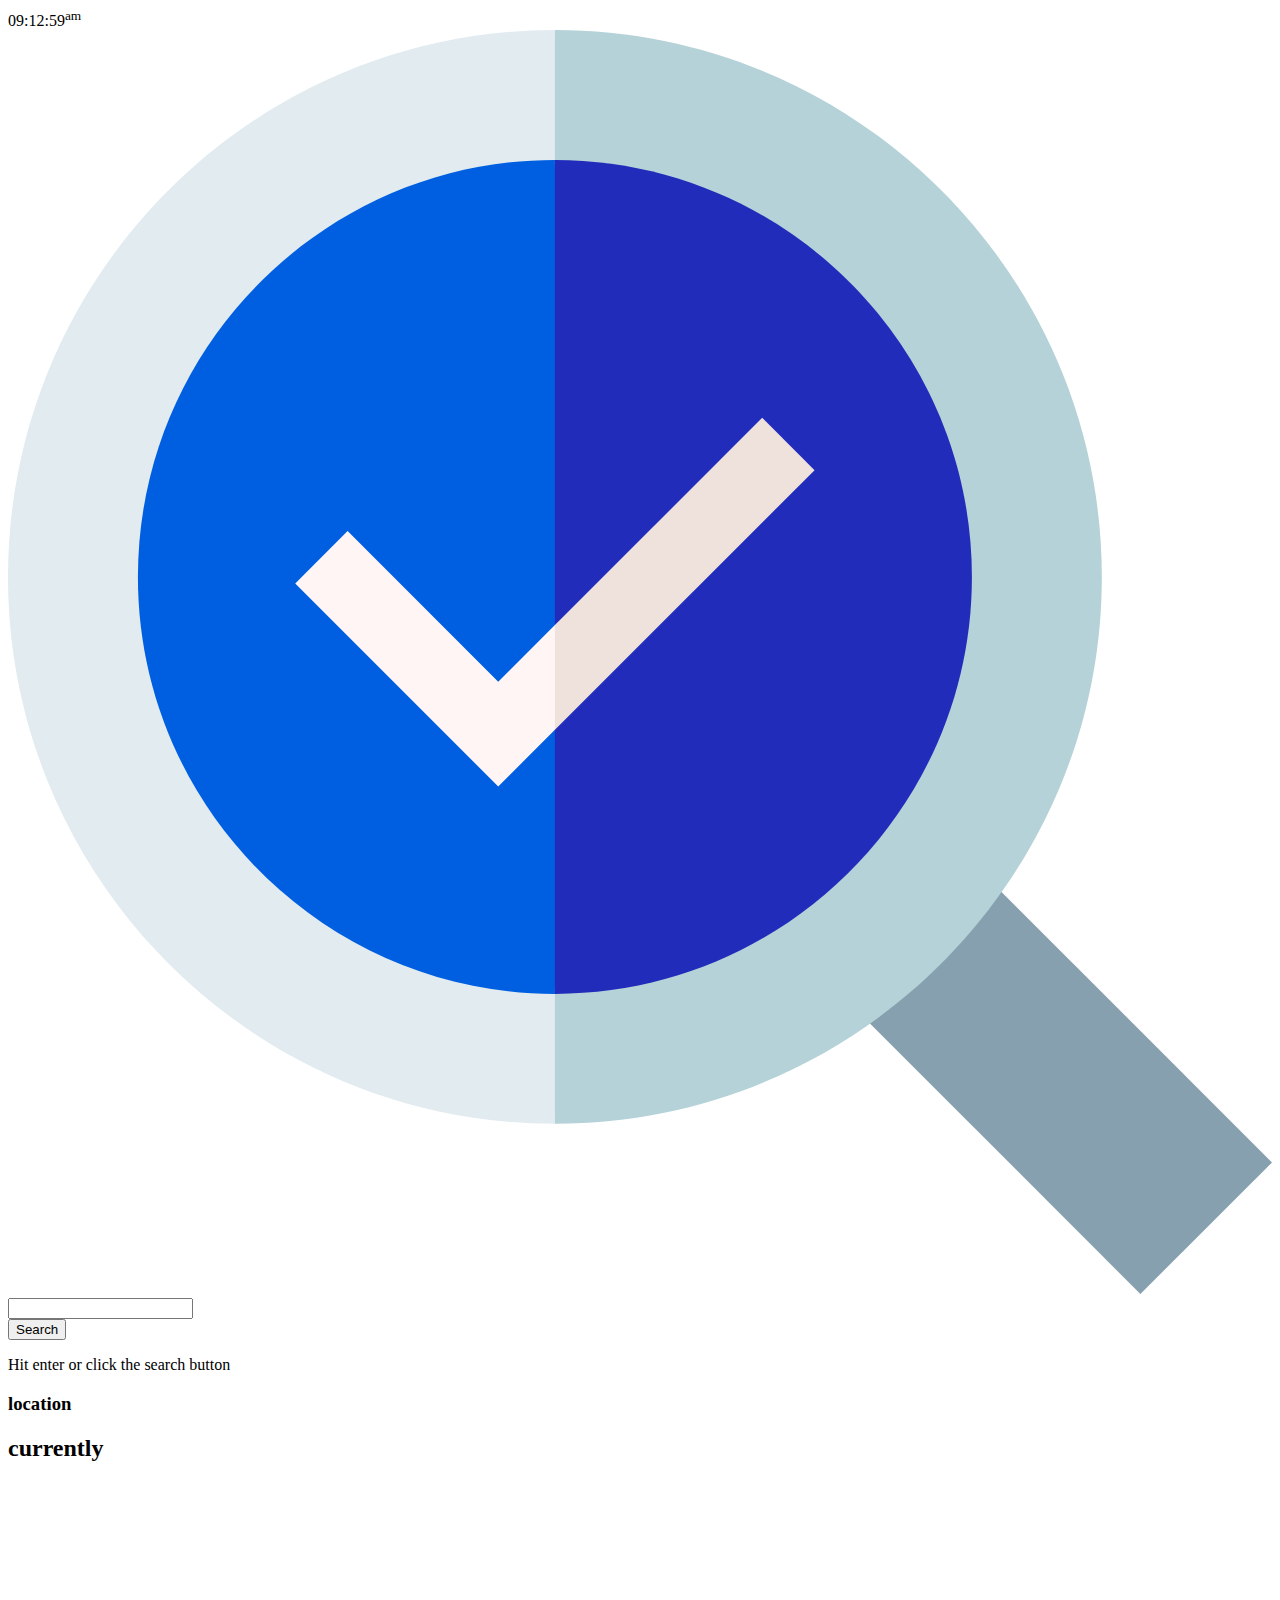
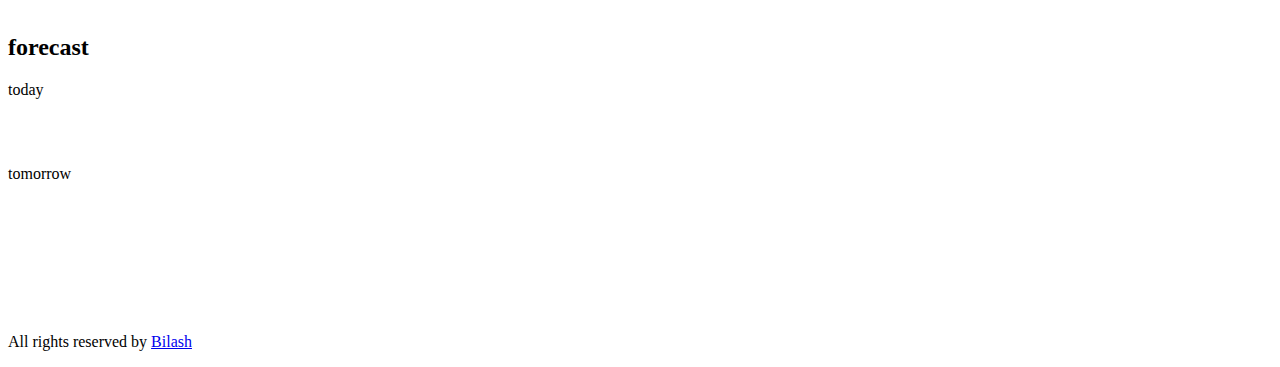
==== index.html @ e375947f "Update index.html" ====
<!DOCTYPE html>
<html lang="en"><head> <meta charset="UTF-8"> <meta name="viewport"content="width=device-width, initial-scale=1.0"> <meta http-equiv="X-UA-Compatible"content="ie=edge"> <meta name="author"content="Md. Taifuzzaman Bilash"> <meta name="keywords"content="Weather app, HTML, CSS, JavaScript"> <meta name="description"content="Installable weather PWA app in vanilla JavaScript"/> <link rel="preconnect"href="https://api.opencagedata.com"> <link rel="preconnect"href="https://cors-anywhere.herokuapp.com"> <link rel="preconnect"href="https://api.darksky.net"> <link rel="dns-prefetch"href="https://bilashism.github.io/"> <link rel="preload"as="style"href="https://fonts.googleapis.com/css?family=Rubik&display=swap"> <link rel="preload"as="style"href="./css/bootstrap-reboot.min.css"> <link rel="preload"as="style"href="./css/style.css"> <link rel="preload"as="script"href="./js/skycons.js"> <link rel="preload"as="script"href="./js/app.js"> <link rel="manifest"href="./manifest.json"> <link rel="shortcut icon"href="./img/icon-16x16.png"type="image/x-icon"> <link rel="apple-touch-icon"href="./img/icon-96x96.png"> <meta name="apple-mobile-web-app-status-bar"content="#D6A4A4"> <meta name='theme-color' content="#D6A4A4"> <title>Weather Now</title> <link href="https://fonts.googleapis.com/css?family=Rubik&display=swap"rel="stylesheet"> <link rel="stylesheet"href="./css/bootstrap-reboot.min.css"> <link rel="stylesheet"href="./css/style.css">
</head><body> <div class="preloader"> <div class="lds-ellipsis"> <div></div> <div></div> <div></div> <div></div> </div> </div> <div class="container"> <div class="dis-flex flex-col flex-lg-row-rev"> <div class="flex-basis-100 digital-clock txt-c align-self-center mt-x-5"> <span class="clockNow dis-inline-b fw-bold"></span><sup class="am-pm"></sup> </div> <div class="flex-basis-100 width-100 align-self-center form-wrap"> <form class="search-form"action=""method="post"> <div class="search-contain"> <div class="input-wrapper pos-relative"> <svg class='search-icon' xmlns="http://www.w3.org/2000/svg"viewBox="0 0 512 512.00438"> <path d="m458.699219 512.003906-146.003907-146.003906 53.300782-53.300781 146.003906 146.003906zm0 0"fill="#87a0af"/> <path d="m221.535156 0-20.015625 220.273438 20.015625 222.796874c122.15625 0 221.535156-99.378906 221.535156-221.535156 0-122.152344-99.378906-221.535156-221.535156-221.535156zm0 0"fill="#b4d2d7"/> <path d="m.00390625 221.535156c0 122.15625 99.37890575 221.535156 221.53124975 221.535156v-443.070312c-122.152344 0-221.53124975 99.382812-221.53124975 221.535156zm0 0"fill="#e1ebf0"/> <path d="m221.535156 52.625-20.015625 167.648438 20.015625 170.171874c93.140625 0 168.910156-75.769531 168.910156-168.910156 0-93.136718-75.769531-168.910156-168.910156-168.910156zm0 0"fill="#212cbb"/> <path d="m52.625 221.535156c0 93.140625 75.773438 168.910156 168.914062 168.910156v-337.820312c-93.140624 0-168.914062 75.773438-168.914062 168.910156zm0 0"fill="#005fe1"/> <path d="m305.507812 157.074219-83.972656 83.96875-10.007812 30.960937 10.007812 11.464844 105.183594-105.183594zm0 0"fill="#efe2dd"/> <path d="m198.578125 264.003906-61.011719-61.015625-21.210937 21.214844 82.222656 82.226563 22.957031-22.960938v-42.425781zm0 0"fill="#fff5f5"/> </svg> <label class="dis-none"for="inp1"></label> <input id="inp1"class="search_input"type="text"name="inp1"placeholder=""required autocomplete> </div> <input class="btn-submit"type="submit"value="Search"> <p class="tip">Hit enter or click the search button</p> </div> </form> </div> </div> <div> <h3 class="txt-cap"> <span>location</span> <span class="location fw-normal"></span></h3> </div> <div class="flex-row-wrap p-t-5"> <div class="flex-row-wrap flex-basis-100"> <h2 class="txt-cap flex-basis-50 txt-shadow">currently</h2> </div> <div class="flex-basis-50 align-self-center txt-c"> <span class="temp fw-bold f-cursive txt-shadow"></span> <sup class="unit"></sup> <div><span class="summary"></span></div> </div> <div class="flex-basis-50 align-self-center d-inline-flex justify-cont-center"> <canvas class="weather-icon"width="128"height="128"></canvas> </div> </div> <div class="forecast p-t-5"> <h2 class="txt-cap txt-shadow">forecast</h2> <div class="today-wrap flex-row-wrap align-items-e j-c-b"> <div class="flex-basis-100"> <p class="fw-bold txt-upper m-b-half">today</p> </div> <div class="flex-row-wrap flex-basis-100 j-c-b"> <span class="today"></span> <span class="temp-min-max fw-bold txt-shadow"></span> <canvas class="weather-icon"width="30"height="30"></canvas> </div> </div> <div class="tomorrow-wrap flex-row-wrap align-items-e j-c-b p-t-1"> <div class="flex-basis-100"> <p class="fw-bold txt-upper m-b-half">tomorrow</p> </div> <div class="flex-row-wrap flex-basis-100 j-c-b"> <span class="tomorrow"></span> <span class="temp-min-max fw-bold txt-shadow"></span> <canvas class="weather-icon"width="30"height="30"></canvas> </div> </div> <div class="week-wrap flex-row-wrap p-t-5"> <canvas class="weather-icon m-x-center"width="80"height="80"></canvas> <div class="flex-basis-100 p-t-1"> <p class="week txt-upper txt-c"></p> </div> </div> </div> </div> <p class="font-small txt-c"> All rights reserved by <a class="fw-bold"href="https://bilashism.github.io/"target="_blank">Bilash</a> </p><script src="./js/skycons.js"></script> <script src="./js/app.js"></script>
</body></html>
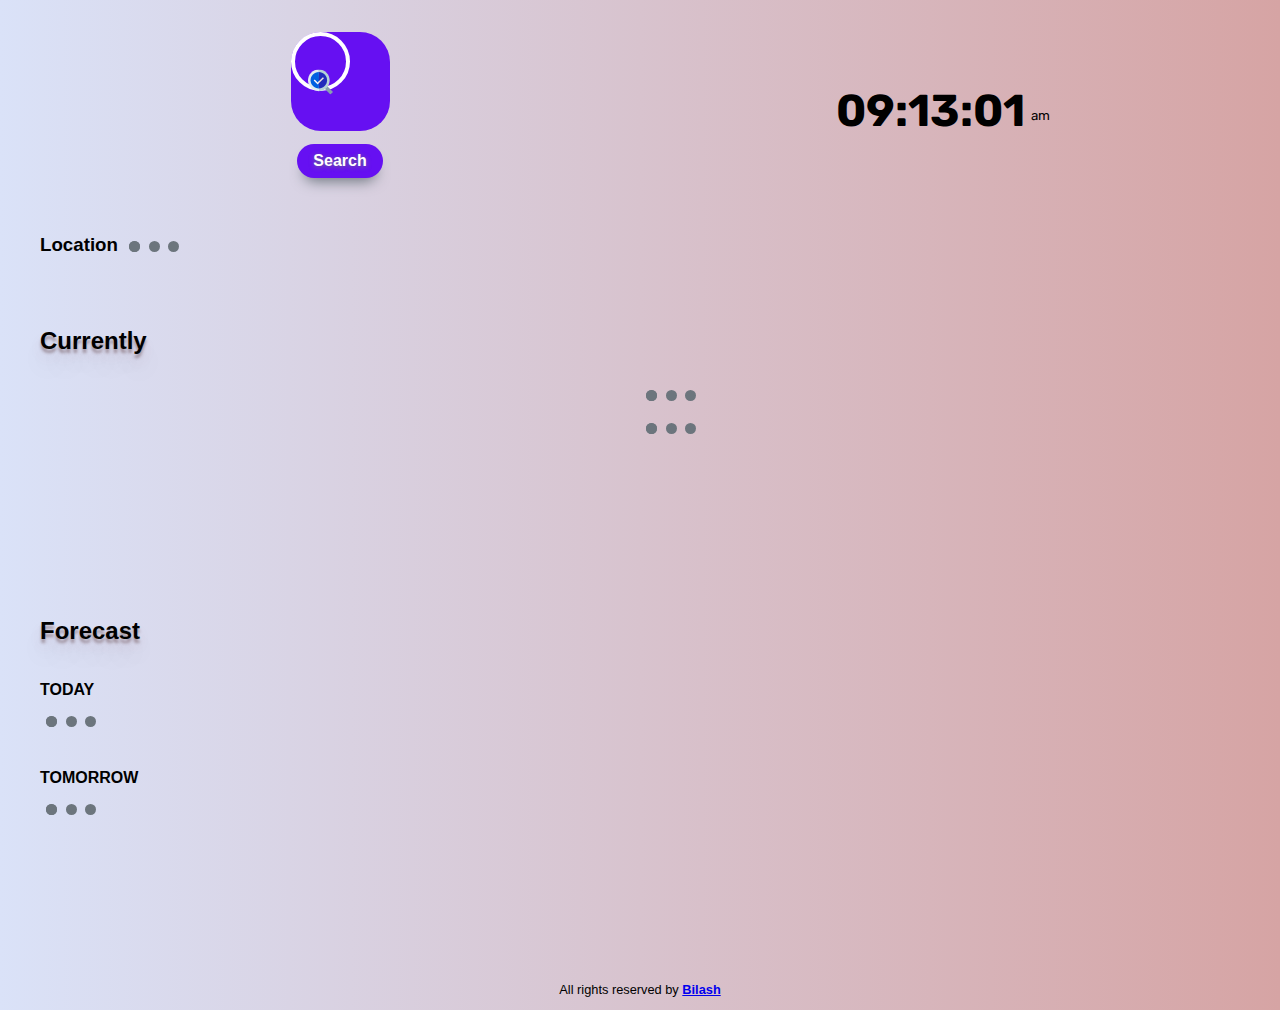
==== commit 7f75de5d: "Update index.html" ====
--- a/index.html
+++ b/index.html
@@ -1,4 +1,4 @@
 <!DOCTYPE html>
 <html lang="en"><head> <meta charset="UTF-8"> <meta name="viewport"content="width=device-width, initial-scale=1.0"> <meta http-equiv="X-UA-Compatible"content="ie=edge"> <meta name="author"content="Md. Taifuzzaman Bilash"> <meta name="keywords"content="Weather app, HTML, CSS, JavaScript"> <meta name="description"content="Installable weather PWA app in vanilla JavaScript"/> <link rel="preconnect"href="https://api.opencagedata.com"> <link rel="preconnect"href="https://cors-anywhere.herokuapp.com"> <link rel="preconnect"href="https://api.darksky.net"> <link rel="dns-prefetch"href="https://bilashism.github.io/"> <link rel="preload"as="style"href="https://fonts.googleapis.com/css?family=Rubik&display=swap"> <link rel="preload"as="style"href="./css/bootstrap-reboot.min.css"> <link rel="preload"as="style"href="./css/style.css"> <link rel="preload"as="script"href="./js/skycons.js"> <link rel="preload"as="script"href="./js/app.js"> <link rel="manifest"href="./manifest.json"> <link rel="shortcut icon"href="./img/icon-16x16.png"type="image/x-icon"> <link rel="apple-touch-icon"href="./img/icon-96x96.png"> <meta name="apple-mobile-web-app-status-bar"content="#D6A4A4"> <meta name='theme-color' content="#D6A4A4"> <title>Weather Now</title> <link href="https://fonts.googleapis.com/css?family=Rubik&display=swap"rel="stylesheet"> <link rel="stylesheet"href="./css/bootstrap-reboot.min.css"> <link rel="stylesheet"href="./css/style.css">
-</head><body> <div class="preloader"> <div class="lds-ellipsis"> <div></div> <div></div> <div></div> <div></div> </div> </div> <div class="container"> <div class="dis-flex flex-col flex-lg-row-rev"> <div class="flex-basis-100 digital-clock txt-c align-self-center mt-x-5"> <span class="clockNow dis-inline-b fw-bold"></span><sup class="am-pm"></sup> </div> <div class="flex-basis-100 width-100 align-self-center form-wrap"> <form class="search-form"action=""method="post"> <div class="search-contain"> <div class="input-wrapper pos-relative"> <svg class='search-icon' xmlns="http://www.w3.org/2000/svg"viewBox="0 0 512 512.00438"> <path d="m458.699219 512.003906-146.003907-146.003906 53.300782-53.300781 146.003906 146.003906zm0 0"fill="#87a0af"/> <path d="m221.535156 0-20.015625 220.273438 20.015625 222.796874c122.15625 0 221.535156-99.378906 221.535156-221.535156 0-122.152344-99.378906-221.535156-221.535156-221.535156zm0 0"fill="#b4d2d7"/> <path d="m.00390625 221.535156c0 122.15625 99.37890575 221.535156 221.53124975 221.535156v-443.070312c-122.152344 0-221.53124975 99.382812-221.53124975 221.535156zm0 0"fill="#e1ebf0"/> <path d="m221.535156 52.625-20.015625 167.648438 20.015625 170.171874c93.140625 0 168.910156-75.769531 168.910156-168.910156 0-93.136718-75.769531-168.910156-168.910156-168.910156zm0 0"fill="#212cbb"/> <path d="m52.625 221.535156c0 93.140625 75.773438 168.910156 168.914062 168.910156v-337.820312c-93.140624 0-168.914062 75.773438-168.914062 168.910156zm0 0"fill="#005fe1"/> <path d="m305.507812 157.074219-83.972656 83.96875-10.007812 30.960937 10.007812 11.464844 105.183594-105.183594zm0 0"fill="#efe2dd"/> <path d="m198.578125 264.003906-61.011719-61.015625-21.210937 21.214844 82.222656 82.226563 22.957031-22.960938v-42.425781zm0 0"fill="#fff5f5"/> </svg> <label class="dis-none"for="inp1"></label> <input id="inp1"class="search_input"type="text"name="inp1"placeholder=""required autocomplete> </div> <input class="btn-submit"type="submit"value="Search"> <p class="tip">Hit enter or click the search button</p> </div> </form> </div> </div> <div> <h3 class="txt-cap"> <span>location</span> <span class="location fw-normal"></span></h3> </div> <div class="flex-row-wrap p-t-5"> <div class="flex-row-wrap flex-basis-100"> <h2 class="txt-cap flex-basis-50 txt-shadow">currently</h2> </div> <div class="flex-basis-50 align-self-center txt-c"> <span class="temp fw-bold f-cursive txt-shadow"></span> <sup class="unit"></sup> <div><span class="summary"></span></div> </div> <div class="flex-basis-50 align-self-center d-inline-flex justify-cont-center"> <canvas class="weather-icon"width="128"height="128"></canvas> </div> </div> <div class="forecast p-t-5"> <h2 class="txt-cap txt-shadow">forecast</h2> <div class="today-wrap flex-row-wrap align-items-e j-c-b"> <div class="flex-basis-100"> <p class="fw-bold txt-upper m-b-half">today</p> </div> <div class="flex-row-wrap flex-basis-100 j-c-b"> <span class="today"></span> <span class="temp-min-max fw-bold txt-shadow"></span> <canvas class="weather-icon"width="30"height="30"></canvas> </div> </div> <div class="tomorrow-wrap flex-row-wrap align-items-e j-c-b p-t-1"> <div class="flex-basis-100"> <p class="fw-bold txt-upper m-b-half">tomorrow</p> </div> <div class="flex-row-wrap flex-basis-100 j-c-b"> <span class="tomorrow"></span> <span class="temp-min-max fw-bold txt-shadow"></span> <canvas class="weather-icon"width="30"height="30"></canvas> </div> </div> <div class="week-wrap flex-row-wrap p-t-5"> <canvas class="weather-icon m-x-center"width="80"height="80"></canvas> <div class="flex-basis-100 p-t-1"> <p class="week txt-upper txt-c"></p> </div> </div> </div> </div> <p class="font-small txt-c"> All rights reserved by <a class="fw-bold"href="https://bilashism.github.io/"target="_blank">Bilash</a> </p><script src="./js/skycons.js"></script> <script src="./js/app.js"></script>
+</head><body> <div class="preloader"> <div class="lds-ellipsis"> <div></div> <div></div> <div></div> <div></div> </div> </div> <div class="container"> <div class="dis-flex flex-col flex-lg-row-rev"> <div class="flex-basis-100 digital-clock txt-c align-self-center mt-x-5"> <span class="clockNow dis-inline-b fw-bold"></span><sup class="am-pm"></sup> </div> <div class="flex-basis-100 width-100 align-self-center form-wrap"> <form class="search-form"action=""method="post"> <div class="search-contain"> <div class="input-wrapper pos-relative"> <svg class='search-icon' xmlns="http://www.w3.org/2000/svg"viewBox="0 0 512 512.00438"> <path d="m458.699219 512.003906-146.003907-146.003906 53.300782-53.300781 146.003906 146.003906zm0 0"fill="#87a0af"/> <path d="m221.535156 0-20.015625 220.273438 20.015625 222.796874c122.15625 0 221.535156-99.378906 221.535156-221.535156 0-122.152344-99.378906-221.535156-221.535156-221.535156zm0 0"fill="#b4d2d7"/> <path d="m.00390625 221.535156c0 122.15625 99.37890575 221.535156 221.53124975 221.535156v-443.070312c-122.152344 0-221.53124975 99.382812-221.53124975 221.535156zm0 0"fill="#e1ebf0"/> <path d="m221.535156 52.625-20.015625 167.648438 20.015625 170.171874c93.140625 0 168.910156-75.769531 168.910156-168.910156 0-93.136718-75.769531-168.910156-168.910156-168.910156zm0 0"fill="#212cbb"/> <path d="m52.625 221.535156c0 93.140625 75.773438 168.910156 168.914062 168.910156v-337.820312c-93.140624 0-168.914062 75.773438-168.914062 168.910156zm0 0"fill="#005fe1"/> <path d="m305.507812 157.074219-83.972656 83.96875-10.007812 30.960937 10.007812 11.464844 105.183594-105.183594zm0 0"fill="#efe2dd"/> <path d="m198.578125 264.003906-61.011719-61.015625-21.210937 21.214844 82.222656 82.226563 22.957031-22.960938v-42.425781zm0 0"fill="#fff5f5"/> </svg> <label class="dis-none"for="inp1"></label> <input id="inp1"class="search_input"type="text"name="inp1"placeholder=""required autocomplete> </div> <input class="btn-submit"type="submit"value="Search"> <p class="tip">Hit enter or click the search button</p> </div> </form> </div> </div> <div> <h3 class="txt-cap"> <span>location</span> <span class="location fw-normal"></span></h3> </div> <div class="flex-row-wrap p-t-5"> <div class="flex-row-wrap flex-basis-100"> <h2 class="txt-cap flex-basis-50 txt-shadow">currently</h2> </div> <div class="flex-basis-100 flex-basis-lg-50 order-xs-2 align-self-center txt-c"> <span class="temp fw-bold f-cursive txt-shadow"></span> <sup class="unit"></sup> <div><span class="summary"></span></div> </div> <div class="flex-basis-100 flex-basis-lg-50 align-self-center d-inline-flex justify-cont-center"> <canvas class="weather-icon"width="128"height="128"></canvas> </div> </div> <div class="forecast p-t-5"> <h2 class="txt-cap txt-shadow">forecast</h2> <div class="today-wrap flex-row-wrap align-items-e j-c-b"> <div class="flex-basis-100"> <p class="fw-bold txt-upper m-b-half">today</p> </div> <div class="flex-row-wrap flex-basis-100 j-c-b"> <span class="today"></span> <span class="temp-min-max fw-bold txt-shadow"></span> <canvas class="weather-icon"width="30"height="30"></canvas> </div> </div> <div class="tomorrow-wrap flex-row-wrap align-items-e j-c-b p-t-1"> <div class="flex-basis-100"> <p class="fw-bold txt-upper m-b-half">tomorrow</p> </div> <div class="flex-row-wrap flex-basis-100 j-c-b"> <span class="tomorrow"></span> <span class="temp-min-max fw-bold txt-shadow"></span> <canvas class="weather-icon"width="30"height="30"></canvas> </div> </div> <div class="week-wrap flex-row-wrap p-t-5"> <canvas class="weather-icon m-x-center"width="80"height="80"></canvas> <div class="flex-basis-100 p-t-1"> <p class="week txt-upper txt-c"></p> </div> </div> </div> </div> <p class="font-small txt-c"> All rights reserved by <a class="fw-bold"href="https://bilashism.github.io/"target="_blank">Bilash</a> </p><script src="./js/skycons.js"></script> <script src="./js/app.js"></script>
 </body></html>
--- a/css/style.css
+++ b/css/style.css
@@ -0,0 +1 @@
+:root{--shadow-1:rgba(78,42,42,.4);--shadow-2:rgba(162,78,78,.1);--shadow-3:rgba(0,0,0,.1);--cream:#dfd5e6;--icon-color:#007bff;--sky-blue:#DAE2F8;--light-red:#D6A4A4;--indigo:#6610f2;--white:#fff;--gray:#6c757d;--secondary:#6c757d;--info:#17a2b8;--font-family-sans-serif:-apple-system,BlinkMacSystemFont,"Segoe UI",Roboto,"Helvetica Neue",Arial,"Noto Sans",sans-serif,"Apple Color Emoji","Segoe UI Emoji","Segoe UI Symbol","Noto Color Emoji";--clock-font:'Rubik',sans-serif}body{font-family:var(--font-family-sans-serif);background:var(--sky-blue);background:-webkit-linear-gradient(to left,var(--light-red),var(--sky-blue));background:linear-gradient(to left,var(--light-red),var(--sky-blue))}.container{max-width:1200px;margin:0 auto;padding:0 15px}.dis-none{display:none!important}.dis-inline-b{display:inline-block}.dis-flex{display:flex}.flex-col{flex-direction:column}.width-100{width:100%}.pos-relative{position:relative}.txt-shadow{text-shadow:0 4px 3px var(--shadow-1),0 8px 13px var(--shadow-2),0 18px 23px var(--shadow-3)}.preloader{width:100%;height:100vh;display:flex;justify-content:center;align-items:center;position:fixed;top:0;right:0;bottom:0;left:0;z-index:99999;background-color:var(--white);opacity:1;overflow:hidden;transition:opacity .3s ease-in-out,background-color .3s ease-in-out}.preloader.loaded{width:0;height:0;position:unset;z-index:-99999;background-color:transparent;opacity:0;transition:opacity .3s ease-in-out,background-color .3s ease-in-out}.preloader .lds-ellipsis{top:50%;left:50%;transform:translate(-50%,-50%)}.location,.temp,.summary,.last-updated,.info,.info,.check,.today,.tomorrow{position:relative;display:inline-block;height:19px}.lds-ellipsis{display:inline-block;position:absolute;width:64px;height:19px;top:-18px}.lds-ellipsis div{position:absolute;top:27px;width:11px;height:11px;border-radius:50%;background-color:var(--secondary);animation-timing-function:cubic-bezier(0,1,1,0)}.lds-ellipsis div:nth-child(1){left:6px;animation:lds-ellipsis1 .6s infinite}.lds-ellipsis div:nth-child(2){left:6px;animation:lds-ellipsis2 .6s infinite}.lds-ellipsis div:nth-child(3){left:26px;animation:lds-ellipsis2 .6s infinite}.lds-ellipsis div:nth-child(4){left:45px;animation:lds-ellipsis3 .6s infinite}.search-contain{position:relative;text-align:center;margin-top:1.5rem}.input-wrapper:before{box-sizing:content-box;content:"";border-radius:50%;width:51px;height:51px;border:4px solid var(--white);position:absolute;animation:grow 1s 8 ease}.search_input{font-family:'Montserrat',var(--font-family-sans-serif);background-color:var(--indigo);width:59px;height:59px;padding:20px;border-radius:30px;border:none;color:var(--white);cursor:pointer;transition:all 1s ease}.search_input::placeholder{color:var(--white)}.search_input:focus{outline:none}.extended{width:85%;padding-left:65px;cursor:text;box-shadow:0 10px 15px var(--secondary)}.search-icon{width:25px;height:25px;position:absolute;z-index:1;cursor:pointer;top:50%;margin-left:17px;transform:translateY(-50%)}.tip{margin-top:.5rem;color:var(--gray);text-transform:uppercase;font-size:.8em;visibility:hidden;opacity:0;transition:opacity 2s ease}.visible{visibility:visible;opacity:1}.btn-submit{box-shadow:0 10px 14px -7px var(--gray);background-color:var(--indigo);border:none;border-radius:25px;display:inline-block;cursor:pointer;color:var(--white);font-family:Arial,sans-serif;font-size:1rem;font-weight:bold;padding:8px 16px;text-decoration:none;text-shadow:0 1px 5px var(--gray);margin-top:.8rem;transition:box-shadow .3s ease}.btn-submit:hover{box-shadow:none}.btn-submit:active{position:relative;top:1px}.digital-clock{font-family:var(--clock-font)}.clockNow{font-size:2.8rem;width:200px}.digital-clock sup.am-pm{top:-35px}.flex-row-wrap{display:flex;flex-flow:row wrap}.flex-basis-50{flex-basis:50%}.flex-basis-100{flex-basis:100%}.width-100{width:100%}.align-self-center{align-self:center}.j-c-b{justify-content:space-between}.align-items-e{align-items:end}.d-inline-flex{display:inline-flex}.justify-cont-center{justify-content:center}.txt-c{text-align:center}.txt-upper{text-transform:uppercase}.txt-cap{text-transform:capitalize}.fw-bold{font-weight:bold}.fw-normal{font-weight:normal}.f-cursive{font-family:cursive,var(--font-family-sans-serif)}.p-t-1{padding-top:1rem}.p-b-1{padding-bottom:1rem}.p-t-5{padding-top:2rem}.p-b-5{padding-bottom:2rem}.m-x-center{margin-left:auto;margin-right:auto}.mt-x-5{margin-top:2rem}.m-b-half{margin-bottom:.5rem}.temp{font-size:3.5rem}.unit{top:-40px;font-size:1.3rem}.summary{margin-top:10px}.weather-icon{filter:drop-shadow(2px 4px 6px var(--secondary))}.font-small{font-size:80%}@media screen and (min-width:1200px){.flex-lg-row-rev{flex-direction:row-reverse}.mt-x-5{margin-top:0}}@keyframes grow{from{transform:scale(1)}to{transform:scale(1.75);opacity:0}}@keyframes lds-ellipsis1{0{transform:scale(0)}100%{transform:scale(1)}}@keyframes lds-ellipsis3{0{transform:scale(1)}100%{transform:scale(0)}}@keyframes lds-ellipsis2{0{transform:translate(0,0)}100%{transform:translate(19px,0)}}
--- a/css/style.css
+++ b/css/style.css
@@ -0,0 +1 @@
+:root{--shadow-1:rgba(78,42,42,.4);--shadow-2:rgba(162,78,78,.1);--shadow-3:rgba(0,0,0,.1);--cream:#dfd5e6;--icon-color:#007bff;--sky-blue:#DAE2F8;--light-red:#D6A4A4;--indigo:#6610f2;--white:#fff;--gray:#6c757d;--secondary:#6c757d;--info:#17a2b8;--font-family-sans-serif:-apple-system,BlinkMacSystemFont,"Segoe UI",Roboto,"Helvetica Neue",Arial,"Noto Sans",sans-serif,"Apple Color Emoji","Segoe UI Emoji","Segoe UI Symbol","Noto Color Emoji";--clock-font:'Rubik',sans-serif}body{font-family:var(--font-family-sans-serif);background:var(--sky-blue);background:-webkit-linear-gradient(to left,var(--light-red),var(--sky-blue));background:linear-gradient(to left,var(--light-red),var(--sky-blue))}.container{max-width:1200px;margin:0 auto;padding:0 15px}.dis-none{display:none!important}.dis-inline-b{display:inline-block}.dis-flex{display:flex}.flex-col{flex-direction:column}.width-100{width:100%}.pos-relative{position:relative}.txt-shadow{text-shadow:0 4px 3px var(--shadow-1),0 8px 13px var(--shadow-2),0 18px 23px var(--shadow-3)}.preloader{width:100%;height:100vh;display:flex;justify-content:center;align-items:center;position:fixed;top:0;right:0;bottom:0;left:0;z-index:99999;background-color:var(--white);opacity:1;overflow:hidden;transition:opacity .3s ease-in-out,background-color .3s ease-in-out}.preloader.loaded{width:0;height:0;position:unset;z-index:-99999;background-color:transparent;opacity:0;transition:opacity .3s ease-in-out,background-color .3s ease-in-out}.preloader .lds-ellipsis{top:50%;left:50%;transform:translate(-50%,-50%)}.location,.temp,.summary,.last-updated,.info,.info,.check,.today,.tomorrow{position:relative;display:inline-block;height:19px}.lds-ellipsis{display:inline-block;position:absolute;width:64px;height:19px;top:-18px}.lds-ellipsis div{position:absolute;top:27px;width:11px;height:11px;border-radius:50%;background-color:var(--secondary);animation-timing-function:cubic-bezier(0,1,1,0)}.lds-ellipsis div:nth-child(1){left:6px;animation:lds-ellipsis1 .6s infinite}.lds-ellipsis div:nth-child(2){left:6px;animation:lds-ellipsis2 .6s infinite}.lds-ellipsis div:nth-child(3){left:26px;animation:lds-ellipsis2 .6s infinite}.lds-ellipsis div:nth-child(4){left:45px;animation:lds-ellipsis3 .6s infinite}.search-contain{position:relative;text-align:center;margin-top:1.5rem}.input-wrapper:before{box-sizing:content-box;content:"";border-radius:50%;width:51px;height:51px;border:4px solid var(--white);position:absolute;animation:grow 1s 8 ease}.search_input{font-family:'Montserrat',var(--font-family-sans-serif);background-color:var(--indigo);width:59px;height:59px;padding:20px;border-radius:30px;border:none;color:var(--white);cursor:pointer;transition:all 1s ease}.search_input::placeholder{color:var(--white)}.search_input:focus{outline:none}.extended{width:85%;padding-left:65px;cursor:text;box-shadow:0 10px 15px var(--secondary)}.search-icon{width:25px;height:25px;position:absolute;z-index:1;cursor:pointer;top:50%;margin-left:17px;transform:translateY(-50%)}.tip{margin-top:.5rem;color:var(--gray);text-transform:uppercase;font-size:.8em;visibility:hidden;opacity:0;transition:opacity 2s ease}.visible{visibility:visible;opacity:1}.btn-submit{box-shadow:0 10px 14px -7px var(--gray);background-color:var(--indigo);border:none;border-radius:25px;display:inline-block;cursor:pointer;color:var(--white);font-family:Arial,sans-serif;font-size:1rem;font-weight:bold;padding:8px 16px;text-decoration:none;text-shadow:0 1px 5px var(--gray);margin-top:.8rem;transition:box-shadow .3s ease}.btn-submit:hover{box-shadow:none}.btn-submit:active{position:relative;top:1px}.digital-clock{font-family:var(--clock-font)}.clockNow{font-size:2.8rem;width:200px}.digital-clock sup.am-pm{top:-35px}.flex-row-wrap{display:flex;flex-flow:row wrap}.flex-basis-50{flex-basis:50%}.flex-basis-100{flex-basis:100%}.width-100{width:100%}.align-self-center{align-self:center}.j-c-b{justify-content:space-between}.align-items-e{align-items:end}.d-inline-flex{display:inline-flex}.justify-cont-center{justify-content:center}.txt-c{text-align:center}.txt-upper{text-transform:uppercase}.txt-cap{text-transform:capitalize}.fw-bold{font-weight:bold}.fw-normal{font-weight:normal}.f-cursive{font-family:cursive,var(--font-family-sans-serif)}.p-t-1{padding-top:1rem}.p-b-1{padding-bottom:1rem}.p-t-5{padding-top:2rem}.p-b-5{padding-bottom:2rem}.m-x-center{margin-left:auto;margin-right:auto}.mt-x-5{margin-top:2rem}.m-b-half{margin-bottom:.5rem}.temp{font-size:3.5rem}.unit{top:-40px;font-size:1.3rem}.summary{margin-top:10px}.weather-icon{filter:drop-shadow(2px 4px 6px var(--secondary))}.font-small{font-size:80%}@media screen and (min-width:1200px){.flex-lg-row-rev{flex-direction:row-reverse}.mt-x-5{margin-top:0}}@keyframes grow{from{transform:scale(1)}to{transform:scale(1.75);opacity:0}}@keyframes lds-ellipsis1{0{transform:scale(0)}100%{transform:scale(1)}}@keyframes lds-ellipsis3{0{transform:scale(1)}100%{transform:scale(0)}}@keyframes lds-ellipsis2{0{transform:translate(0,0)}100%{transform:translate(19px,0)}}
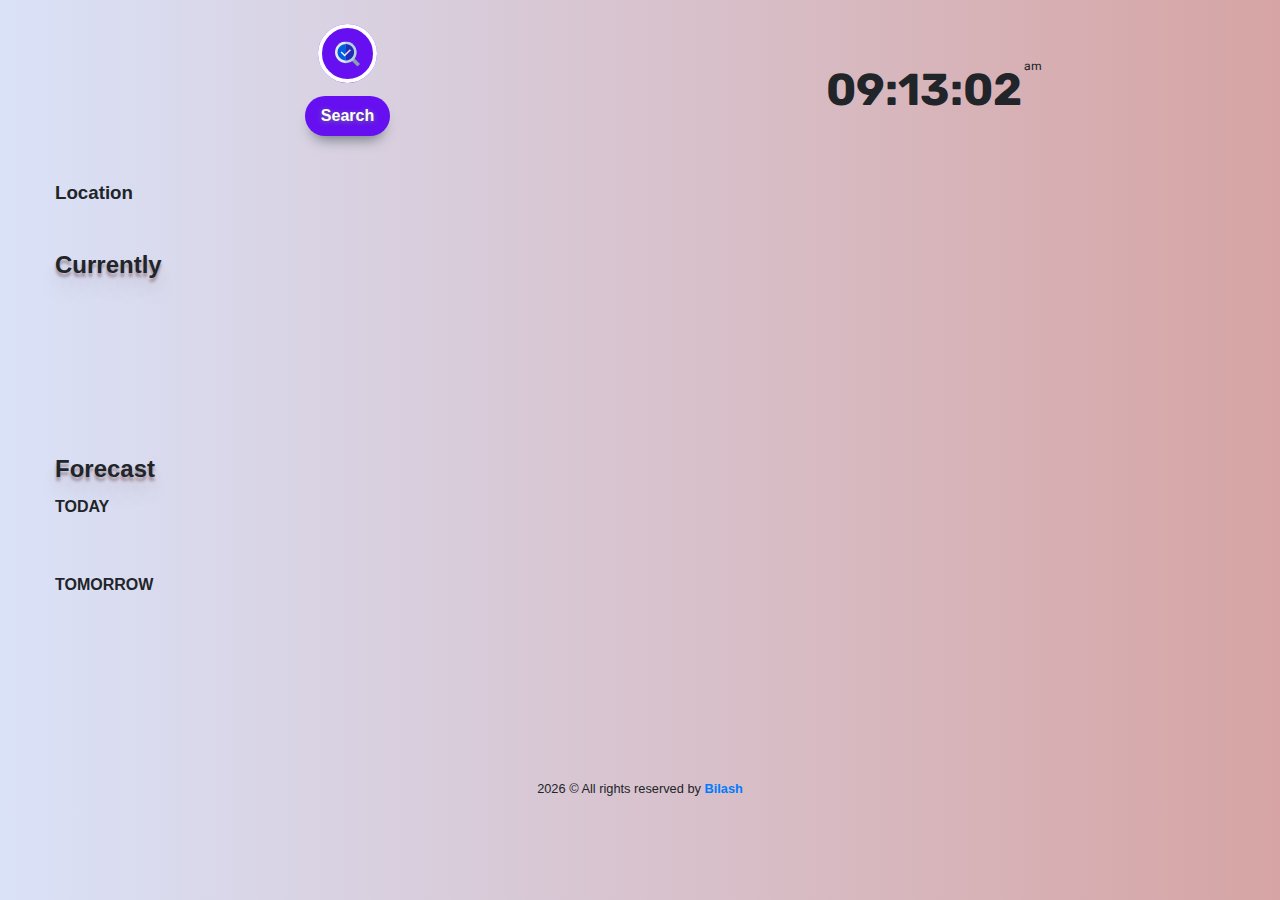
==== commit 714d6ca5: "Updated permormance" ====
--- a/index.html
+++ b/index.html
@@ -1,4 +1,143 @@
-<!DOCTYPE html>
-<html lang="en"><head> <meta charset="UTF-8"> <meta name="viewport"content="width=device-width, initial-scale=1.0"> <meta http-equiv="X-UA-Compatible"content="ie=edge"> <meta name="author"content="Md. Taifuzzaman Bilash"> <meta name="keywords"content="Weather app, HTML, CSS, JavaScript"> <meta name="description"content="Installable weather PWA app in vanilla JavaScript"/> <link rel="preconnect"href="https://api.opencagedata.com"> <link rel="preconnect"href="https://cors-anywhere.herokuapp.com"> <link rel="preconnect"href="https://api.darksky.net"> <link rel="dns-prefetch"href="https://bilashism.github.io/"> <link rel="preload"as="style"href="https://fonts.googleapis.com/css?family=Rubik&display=swap"> <link rel="preload"as="style"href="./css/bootstrap-reboot.min.css"> <link rel="preload"as="style"href="./css/style.css"> <link rel="preload"as="script"href="./js/skycons.js"> <link rel="preload"as="script"href="./js/app.js"> <link rel="manifest"href="./manifest.json"> <link rel="shortcut icon"href="./img/icon-16x16.png"type="image/x-icon"> <link rel="apple-touch-icon"href="./img/icon-96x96.png"> <meta name="apple-mobile-web-app-status-bar"content="#D6A4A4"> <meta name='theme-color' content="#D6A4A4"> <title>Weather Now</title> <link href="https://fonts.googleapis.com/css?family=Rubik&display=swap"rel="stylesheet"> <link rel="stylesheet"href="./css/bootstrap-reboot.min.css"> <link rel="stylesheet"href="./css/style.css">
-</head><body> <div class="preloader"> <div class="lds-ellipsis"> <div></div> <div></div> <div></div> <div></div> </div> </div> <div class="container"> <div class="dis-flex flex-col flex-lg-row-rev"> <div class="flex-basis-100 digital-clock txt-c align-self-center mt-x-5"> <span class="clockNow dis-inline-b fw-bold"></span><sup class="am-pm"></sup> </div> <div class="flex-basis-100 width-100 align-self-center form-wrap"> <form class="search-form"action=""method="post"> <div class="search-contain"> <div class="input-wrapper pos-relative"> <svg class='search-icon' xmlns="http://www.w3.org/2000/svg"viewBox="0 0 512 512.00438"> <path d="m458.699219 512.003906-146.003907-146.003906 53.300782-53.300781 146.003906 146.003906zm0 0"fill="#87a0af"/> <path d="m221.535156 0-20.015625 220.273438 20.015625 222.796874c122.15625 0 221.535156-99.378906 221.535156-221.535156 0-122.152344-99.378906-221.535156-221.535156-221.535156zm0 0"fill="#b4d2d7"/> <path d="m.00390625 221.535156c0 122.15625 99.37890575 221.535156 221.53124975 221.535156v-443.070312c-122.152344 0-221.53124975 99.382812-221.53124975 221.535156zm0 0"fill="#e1ebf0"/> <path d="m221.535156 52.625-20.015625 167.648438 20.015625 170.171874c93.140625 0 168.910156-75.769531 168.910156-168.910156 0-93.136718-75.769531-168.910156-168.910156-168.910156zm0 0"fill="#212cbb"/> <path d="m52.625 221.535156c0 93.140625 75.773438 168.910156 168.914062 168.910156v-337.820312c-93.140624 0-168.914062 75.773438-168.914062 168.910156zm0 0"fill="#005fe1"/> <path d="m305.507812 157.074219-83.972656 83.96875-10.007812 30.960937 10.007812 11.464844 105.183594-105.183594zm0 0"fill="#efe2dd"/> <path d="m198.578125 264.003906-61.011719-61.015625-21.210937 21.214844 82.222656 82.226563 22.957031-22.960938v-42.425781zm0 0"fill="#fff5f5"/> </svg> <label class="dis-none"for="inp1"></label> <input id="inp1"class="search_input"type="text"name="inp1"placeholder=""required autocomplete> </div> <input class="btn-submit"type="submit"value="Search"> <p class="tip">Hit enter or click the search button</p> </div> </form> </div> </div> <div> <h3 class="txt-cap"> <span>location</span> <span class="location fw-normal"></span></h3> </div> <div class="flex-row-wrap p-t-5"> <div class="flex-row-wrap flex-basis-100"> <h2 class="txt-cap flex-basis-50 txt-shadow">currently</h2> </div> <div class="flex-basis-100 flex-basis-lg-50 order-xs-2 align-self-center txt-c"> <span class="temp fw-bold f-cursive txt-shadow"></span> <sup class="unit"></sup> <div><span class="summary"></span></div> </div> <div class="flex-basis-100 flex-basis-lg-50 align-self-center d-inline-flex justify-cont-center"> <canvas class="weather-icon"width="128"height="128"></canvas> </div> </div> <div class="forecast p-t-5"> <h2 class="txt-cap txt-shadow">forecast</h2> <div class="today-wrap flex-row-wrap align-items-e j-c-b"> <div class="flex-basis-100"> <p class="fw-bold txt-upper m-b-half">today</p> </div> <div class="flex-row-wrap flex-basis-100 j-c-b"> <span class="today"></span> <span class="temp-min-max fw-bold txt-shadow"></span> <canvas class="weather-icon"width="30"height="30"></canvas> </div> </div> <div class="tomorrow-wrap flex-row-wrap align-items-e j-c-b p-t-1"> <div class="flex-basis-100"> <p class="fw-bold txt-upper m-b-half">tomorrow</p> </div> <div class="flex-row-wrap flex-basis-100 j-c-b"> <span class="tomorrow"></span> <span class="temp-min-max fw-bold txt-shadow"></span> <canvas class="weather-icon"width="30"height="30"></canvas> </div> </div> <div class="week-wrap flex-row-wrap p-t-5"> <canvas class="weather-icon m-x-center"width="80"height="80"></canvas> <div class="flex-basis-100 p-t-1"> <p class="week txt-upper txt-c"></p> </div> </div> </div> </div> <p class="font-small txt-c"> All rights reserved by <a class="fw-bold"href="https://bilashism.github.io/"target="_blank">Bilash</a> </p><script src="./js/skycons.js"></script> <script src="./js/app.js"></script>
-</body></html>
+<!DOCTYPE html><html lang="en"><head><meta charset="UTF-8"><meta name="viewport" content="width=device-width,initial-scale=1"><meta http-equiv="X-UA-Compatible" content="ie=edge"><meta name="robots" content="index,follow"><meta name="author" content="Md. Taifuzzaman Bilash"><meta name="copyright" content="Md. Taifuzzaman Bilash"><meta property="og:type" content="website"><meta property="twitter:card" content="Weather_app"><meta name="twitter:site" content="@bilashism"><meta name="twitter:creator" content="@bilashism"><meta property="og:url" content="https://bilashism.github.io/"><meta property="twitter:url" content="https://bilashism.github.io/"><meta name="keywords" content="HTML, haml, CSS, sass, scss, JavaScript, Md. Taifuzzaman Bilash, bilash, jQuery, Bootstrap, PSD to HTML, xd to html, sketch to html, html to wordpress, wordpress theme, pwa, spa, Front-End Web Developer, bilashism, frontend developer,Weather app, forecast"><meta property="og:description" content="Installable weather PWA app in vanilla JavaScript"><meta property="twitter:description" content="Installable weather PWA app in vanilla JavaScript"><meta name="description" content="Installable weather PWA app in vanilla JavaScript"><meta property="og:title" content="Weather Now - Installable weather app in vanilla JavaScript"><meta property="twitter:title" content="Weather Now - Installable weather app in vanilla JavaScript"><meta name="title" content="Weather Now - Installable weather app in vanilla JavaScript"><meta class="status-bar" name="theme-color" content="#D6A4A4"><meta class="status-bar" name="apple-mobile-web-app-status-bar" content="#D6A4A4"><title>Weather Now - Installable weather app in vanilla JavaScript</title><link rel="shortcut icon" href="./img/icon-16x16.png" type="image/x-icon"><link rel="apple-touch-icon" href="./img/icon-96x96.png"><link rel="manifest" href="./manifest.json"><style id="preloader-css">body.loading {
+            position: fixed;
+            width: 100%;
+            height: 100%;
+            left: 0;
+            top: 0;
+            right: 0;
+            bottom: 0;
+            margin: 0;
+            overflow: hidden;
+            transition: all .5s ease-in-out;
+        }
+        
+        body.loading .preloader-container {
+            --loader-box-size: 35vh;
+            --loader-dot-size: calc( var(--loader-box-size) / 3);
+            --pre-bg: #fff;
+            --dot-bg: #000;
+            --dot-bg-1: #10beae;
+            --dot-bg-2: #ffe386;
+            --dot-bg-3: #f74d75;
+            position: relative;
+            width: inherit;
+            height: inherit;
+            display: flex;
+            justify-content: center;
+            align-items: center;
+            background-color: var(--pre-bg);
+            overflow: hidden;
+            z-index: 9999;
+        }
+        
+        body.loading .preloader {
+            width: var(--loader-box-size);
+            height: var(--loader-box-size);
+            filter: url('#preloader-filter');
+            animation: rotate-360 2s ease-in-out infinite;
+        }
+        
+        .preloader .pre-dot {
+            width: var(--loader-dot-size);
+            height: var(--loader-dot-size);
+            border-radius: 50%;
+            background-color: var(--dot-bg);
+            position: absolute;
+            top: 0;
+            bottom: 0;
+            left: 0;
+            right: 0;
+            margin: auto;
+        }
+        
+        .preloader .pre-dot.pre-dot-1 {
+            background-color: var(--dot-bg-1);
+            animation: dot-1-move 2s ease infinite, index 6s -2s ease infinite;
+        }
+        
+        .preloader .pre-dot.pre-dot-2 {
+            background-color: var(--dot-bg-2);
+            animation: dot-2-move 2s ease infinite, index 6s -4s ease infinite;
+        }
+        
+        .preloader .pre-dot.pre-dot-3 {
+            background-color: var(--dot-bg-3);
+            animation: dot-3-move 2s ease infinite, index 6s ease infinite;
+        }
+        
+        @keyframes index {
+            0%,
+            100% {
+                z-index: 2
+            }
+            33.3% {
+                z-index: 3
+            }
+            66.6% {
+                z-index: 1
+            }
+        }
+        
+        @keyframes rotate-360 {
+            55% {
+                transform: rotate(0deg)
+            }
+            80%,
+            100% {
+                transform: rotate(360deg)
+            }
+        }
+        
+        @keyframes dot-1-move {
+            20% {
+                transform: scale(1)
+            }
+            45% {
+                transform: translate(16px, 12px) scale(.45)
+            }
+            60%,
+            80% {
+                transform: translate(80px, 60px) scale(.45)
+            }
+            100% {
+                transform: translateY(0px) scale(1)
+            }
+        }
+        
+        @keyframes dot-2-move {
+            20% {
+                transform: scale(1)
+            }
+            45% {
+                transform: translate(-16px, 12px) scale(.45)
+            }
+            60%,
+            80% {
+                transform: translate(-80px, 60px) scale(.45)
+            }
+            100% {
+                transform: translateY(0px) scale(1)
+            }
+        }
+        
+        @keyframes dot-3-move {
+            20% {
+                transform: scale(1)
+            }
+            45% {
+                transform: translateY(-18px) scale(.45)
+            }
+            60%,
+            80% {
+                transform: translateY(-90px) scale(.45)
+            }
+            100% {
+                transform: translateY(0px) scale(1)
+            }
+        }</style><script id="preloader-js">"use strict";
+        window.addEventListener('load', function() {
+            document.body.classList.remove('loading');
+            document.body.removeChild(document.querySelector('.preloader-container'));
+            document.head.removeChild(document.querySelector('#preloader-css'));
+            document.head.removeChild(document.querySelector('#preloader-js'));
+        });</script><link rel="preconnect" href="https://bilashism.github.io/"><link rel="preconnect" href="https://api.opencagedata.com"><link rel="preconnect" href="https://cors-anywhere.herokuapp.com"><link rel="preconnect" href="https://api.darksky.net"><link rel="preload" as="style" href="https://fonts.googleapis.com/css?family=Rubik&display=swap" crossorigin><link rel="preload" as="style" href="./css/bootstrap-reboot.min.css" crossorigin><link rel="preload" as="style" href="./css/style.css" crossorigin><link rel="preload" as="script" href="./js/skycons.js" crossorigin><link rel="preload" as="script" href="./js/app.js" crossorigin><link rel="stylesheet" href="https://fonts.googleapis.com/css?family=Rubik&display=swap" media="print" onload="media='all'; this.onload=null;this.removeAttribute('onload');"><noscript><link rel="stylesheet" href="https://fonts.googleapis.com/css?family=Rubik&display=swap"></noscript><link rel="stylesheet" href="./css/style.css" media="print" onload="media='all'; this.onload=null;this.removeAttribute('onload');"><noscript><link rel="stylesheet" href="./css/style.css"></noscript></head><body class="loading"><div class="preloader-container"><div class="preloader"><div class="pre-dot pre-dot-1"></div><div class="pre-dot pre-dot-2"></div><div class="pre-dot pre-dot-3"></div></div><svg style="display:none !important;"><defs><filter id="preloader-filter"><feGaussianBlur in="SourceGraphic" stdDeviation="10" result="blur"/><feColorMatrix in="blur" values="1 0 0 0 0 0 1 0 0 0 0 0 1 0 0 0 0 0 21 -7"/></filter></defs></svg></div><main class="container"><div class="dis-flex flex-col flex-lg-row-rev"><div class="flex-basis-100 digital-clock txt-c align-self-center mt-x-5"><span class="clockNow dis-inline-b fw-bold"></span><sup class="am-pm"></sup></div><div class="flex-basis-100 width-100 align-self-center form-wrap"><form class="search-form" action="#" method="post"><div class="search-contain"><div class="input-wrapper pos-relative"><svg class="search-icon" xmlns="http://www.w3.org/2000/svg" viewBox="0 0 512 512.00438"><path d="m458.699219 512.003906-146.003907-146.003906 53.300782-53.300781 146.003906 146.003906zm0 0" fill="#87a0af"/><path d="m221.535156 0-20.015625 220.273438 20.015625 222.796874c122.15625 0 221.535156-99.378906 221.535156-221.535156 0-122.152344-99.378906-221.535156-221.535156-221.535156zm0 0" fill="#b4d2d7"/><path d="m.00390625 221.535156c0 122.15625 99.37890575 221.535156 221.53124975 221.535156v-443.070312c-122.152344 0-221.53124975 99.382812-221.53124975 221.535156zm0 0" fill="#e1ebf0"/><path d="m221.535156 52.625-20.015625 167.648438 20.015625 170.171874c93.140625 0 168.910156-75.769531 168.910156-168.910156 0-93.136718-75.769531-168.910156-168.910156-168.910156zm0 0" fill="#212cbb"/><path d="m52.625 221.535156c0 93.140625 75.773438 168.910156 168.914062 168.910156v-337.820312c-93.140624 0-168.914062 75.773438-168.914062 168.910156zm0 0" fill="#005fe1"/><path d="m305.507812 157.074219-83.972656 83.96875-10.007812 30.960937 10.007812 11.464844 105.183594-105.183594zm0 0" fill="#efe2dd"/><path d="m198.578125 264.003906-61.011719-61.015625-21.210937 21.214844 82.222656 82.226563 22.957031-22.960938v-42.425781zm0 0" fill="#fff5f5"/></svg> <label class="dis-none" for="inp1"></label> <input id="inp1" class="search_input" type="text" name="inp1" placeholder="" required autocomplete></div><input class="btn-submit" type="submit" value="Search"><p class="tip">Hit enter or click search</p></div></form></div></div><div><h3 class="txt-cap"><span>location</span> <span class="location fw-normal"></span></h3></div><div class="flex-row-wrap p-t-5"><div class="flex-row-wrap flex-basis-100"><h2 class="txt-cap flex-basis-50 txt-shadow">currently</h2></div><div class="flex-basis-100 flex-basis-lg-50 order-xs-2 align-self-center txt-c"><span class="temp fw-bold f-cursive txt-shadow"></span> <sup class="unit"></sup><div><span class="summary"></span></div></div><div class="flex-basis-100 flex-basis-lg-50 align-self-center d-inline-flex justify-cont-center"><canvas class="weather-icon" width="128" height="128"></canvas></div></div><div class="forecast p-t-5"><h2 class="txt-cap txt-shadow">forecast</h2><div class="today-wrap flex-row-wrap align-items-e j-c-b"><div class="flex-basis-100"><p class="fw-bold txt-upper m-b-half">today</p></div><div class="flex-row-wrap flex-basis-100 j-c-b"><span class="today"></span> <span class="temp-min-max fw-bold txt-shadow"></span><canvas class="weather-icon" width="30" height="30"></canvas></div></div><div class="tomorrow-wrap flex-row-wrap align-items-e j-c-b p-t-1"><div class="flex-basis-100"><p class="fw-bold txt-upper m-b-half">tomorrow</p></div><div class="flex-row-wrap flex-basis-100 j-c-b"><span class="tomorrow"></span> <span class="temp-min-max fw-bold txt-shadow"></span><canvas class="weather-icon" width="30" height="30"></canvas></div></div><div class="week-wrap flex-row-wrap p-t-5"><canvas class="weather-icon m-x-center" width="80" height="80"></canvas><div class="flex-basis-100 p-t-1"><p class="week txt-upper txt-c"></p></div></div></div></main><footer><p class="font-small txt-c"><span class="footer-year"></span> &copy; All rights reserved by <a class="fw-bold" title="Md. Taifuzzaman Bilash - Front-End Web Developer" href="https://bilashism.github.io/" target="_blank">Bilash</a></p></footer><script src="./js/skycons.js" defer="defer"></script><script src="./js/app.js" defer="defer"></script></body></html>--- a/css/style.css
+++ b/css/style.css
@@ -1 +1,7 @@
-:root{--shadow-1:rgba(78,42,42,.4);--shadow-2:rgba(162,78,78,.1);--shadow-3:rgba(0,0,0,.1);--cream:#dfd5e6;--icon-color:#007bff;--sky-blue:#DAE2F8;--light-red:#D6A4A4;--indigo:#6610f2;--white:#fff;--gray:#6c757d;--secondary:#6c757d;--info:#17a2b8;--font-family-sans-serif:-apple-system,BlinkMacSystemFont,"Segoe UI",Roboto,"Helvetica Neue",Arial,"Noto Sans",sans-serif,"Apple Color Emoji","Segoe UI Emoji","Segoe UI Symbol","Noto Color Emoji";--clock-font:'Rubik',sans-serif}body{font-family:var(--font-family-sans-serif);background:var(--sky-blue);background:-webkit-linear-gradient(to left,var(--light-red),var(--sky-blue));background:linear-gradient(to left,var(--light-red),var(--sky-blue))}.container{max-width:1200px;margin:0 auto;padding:0 15px}.dis-none{display:none!important}.dis-inline-b{display:inline-block}.dis-flex{display:flex}.flex-col{flex-direction:column}.width-100{width:100%}.pos-relative{position:relative}.txt-shadow{text-shadow:0 4px 3px var(--shadow-1),0 8px 13px var(--shadow-2),0 18px 23px var(--shadow-3)}.preloader{width:100%;height:100vh;display:flex;justify-content:center;align-items:center;position:fixed;top:0;right:0;bottom:0;left:0;z-index:99999;background-color:var(--white);opacity:1;overflow:hidden;transition:opacity .3s ease-in-out,background-color .3s ease-in-out}.preloader.loaded{width:0;height:0;position:unset;z-index:-99999;background-color:transparent;opacity:0;transition:opacity .3s ease-in-out,background-color .3s ease-in-out}.preloader .lds-ellipsis{top:50%;left:50%;transform:translate(-50%,-50%)}.location,.temp,.summary,.last-updated,.info,.info,.check,.today,.tomorrow{position:relative;display:inline-block;height:19px}.lds-ellipsis{display:inline-block;position:absolute;width:64px;height:19px;top:-18px}.lds-ellipsis div{position:absolute;top:27px;width:11px;height:11px;border-radius:50%;background-color:var(--secondary);animation-timing-function:cubic-bezier(0,1,1,0)}.lds-ellipsis div:nth-child(1){left:6px;animation:lds-ellipsis1 .6s infinite}.lds-ellipsis div:nth-child(2){left:6px;animation:lds-ellipsis2 .6s infinite}.lds-ellipsis div:nth-child(3){left:26px;animation:lds-ellipsis2 .6s infinite}.lds-ellipsis div:nth-child(4){left:45px;animation:lds-ellipsis3 .6s infinite}.search-contain{position:relative;text-align:center;margin-top:1.5rem}.input-wrapper:before{box-sizing:content-box;content:"";border-radius:50%;width:51px;height:51px;border:4px solid var(--white);position:absolute;animation:grow 1s 8 ease}.search_input{font-family:'Montserrat',var(--font-family-sans-serif);background-color:var(--indigo);width:59px;height:59px;padding:20px;border-radius:30px;border:none;color:var(--white);cursor:pointer;transition:all 1s ease}.search_input::placeholder{color:var(--white)}.search_input:focus{outline:none}.extended{width:85%;padding-left:65px;cursor:text;box-shadow:0 10px 15px var(--secondary)}.search-icon{width:25px;height:25px;position:absolute;z-index:1;cursor:pointer;top:50%;margin-left:17px;transform:translateY(-50%)}.tip{margin-top:.5rem;color:var(--gray);text-transform:uppercase;font-size:.8em;visibility:hidden;opacity:0;transition:opacity 2s ease}.visible{visibility:visible;opacity:1}.btn-submit{box-shadow:0 10px 14px -7px var(--gray);background-color:var(--indigo);border:none;border-radius:25px;display:inline-block;cursor:pointer;color:var(--white);font-family:Arial,sans-serif;font-size:1rem;font-weight:bold;padding:8px 16px;text-decoration:none;text-shadow:0 1px 5px var(--gray);margin-top:.8rem;transition:box-shadow .3s ease}.btn-submit:hover{box-shadow:none}.btn-submit:active{position:relative;top:1px}.digital-clock{font-family:var(--clock-font)}.clockNow{font-size:2.8rem;width:200px}.digital-clock sup.am-pm{top:-35px}.flex-row-wrap{display:flex;flex-flow:row wrap}.flex-basis-50{flex-basis:50%}.flex-basis-100{flex-basis:100%}.width-100{width:100%}.align-self-center{align-self:center}.j-c-b{justify-content:space-between}.align-items-e{align-items:end}.d-inline-flex{display:inline-flex}.justify-cont-center{justify-content:center}.txt-c{text-align:center}.txt-upper{text-transform:uppercase}.txt-cap{text-transform:capitalize}.fw-bold{font-weight:bold}.fw-normal{font-weight:normal}.f-cursive{font-family:cursive,var(--font-family-sans-serif)}.p-t-1{padding-top:1rem}.p-b-1{padding-bottom:1rem}.p-t-5{padding-top:2rem}.p-b-5{padding-bottom:2rem}.m-x-center{margin-left:auto;margin-right:auto}.mt-x-5{margin-top:2rem}.m-b-half{margin-bottom:.5rem}.temp{font-size:3.5rem}.unit{top:-40px;font-size:1.3rem}.summary{margin-top:10px}.weather-icon{filter:drop-shadow(2px 4px 6px var(--secondary))}.font-small{font-size:80%}@media screen and (min-width:1200px){.flex-lg-row-rev{flex-direction:row-reverse}.mt-x-5{margin-top:0}}@keyframes grow{from{transform:scale(1)}to{transform:scale(1.75);opacity:0}}@keyframes lds-ellipsis1{0{transform:scale(0)}100%{transform:scale(1)}}@keyframes lds-ellipsis3{0{transform:scale(1)}100%{transform:scale(0)}}@keyframes lds-ellipsis2{0{transform:translate(0,0)}100%{transform:translate(19px,0)}}
+/*!
+ * Bootstrap Reboot v4.3.1 (https://getbootstrap.com/)
+ * Copyright 2011-2019 The Bootstrap Authors
+ * Copyright 2011-2019 Twitter, Inc.
+ * Licensed under MIT (https://github.com/twbs/bootstrap/blob/master/LICENSE)
+ * Forked from Normalize.css, licensed MIT (https://github.com/necolas/normalize.css/blob/master/LICENSE.md)
+ */*,::after,::before{box-sizing:border-box}html{font-family:sans-serif;line-height:1.15;-webkit-text-size-adjust:100%;-webkit-tap-highlight-color:transparent}article,aside,figcaption,figure,footer,header,hgroup,main,nav,section{display:block}body{margin:0;font-family:-apple-system,BlinkMacSystemFont,"Segoe UI",Roboto,"Helvetica Neue",Arial,"Noto Sans",sans-serif,"Apple Color Emoji","Segoe UI Emoji","Segoe UI Symbol","Noto Color Emoji";font-size:1rem;font-weight:400;line-height:1.5;color:#212529;text-align:left;background-color:#fff}[tabindex="-1"]:focus{outline:0!important}hr{box-sizing:content-box;height:0;overflow:visible}h1,h2,h3,h4,h5,h6{margin-top:0;margin-bottom:.5rem}p{margin-top:0;margin-bottom:1rem}abbr[data-original-title],abbr[title]{text-decoration:underline;-webkit-text-decoration:underline dotted;text-decoration:underline dotted;cursor:help;border-bottom:0;-webkit-text-decoration-skip-ink:none;text-decoration-skip-ink:none}address{margin-bottom:1rem;font-style:normal;line-height:inherit}dl,ol,ul{margin-top:0;margin-bottom:1rem}ol ol,ol ul,ul ol,ul ul{margin-bottom:0}dt{font-weight:700}dd{margin-bottom:.5rem;margin-left:0}blockquote{margin:0 0 1rem}b,strong{font-weight:bolder}small{font-size:80%}sub,sup{position:relative;font-size:75%;line-height:0;vertical-align:baseline}sub{bottom:-.25em}sup{top:-.5em}a{color:#007bff;text-decoration:none;background-color:transparent}a:hover{color:#0056b3;text-decoration:underline}a:not([href]):not([tabindex]){color:inherit;text-decoration:none}a:not([href]):not([tabindex]):focus,a:not([href]):not([tabindex]):hover{color:inherit;text-decoration:none}a:not([href]):not([tabindex]):focus{outline:0}code,kbd,pre,samp{font-family:SFMono-Regular,Menlo,Monaco,Consolas,"Liberation Mono","Courier New",monospace;font-size:1em}pre{margin-top:0;margin-bottom:1rem;overflow:auto}figure{margin:0 0 1rem}img{vertical-align:middle;border-style:none}svg{overflow:hidden;vertical-align:middle}table{border-collapse:collapse}caption{padding-top:.75rem;padding-bottom:.75rem;color:#6c757d;text-align:left;caption-side:bottom}th{text-align:inherit}label{display:inline-block;margin-bottom:.5rem}button{border-radius:0}button:focus{outline:1px dotted;outline:5px auto -webkit-focus-ring-color}button,input,optgroup,select,textarea{margin:0;font-family:inherit;font-size:inherit;line-height:inherit}button,input{overflow:visible}button,select{text-transform:none}select{word-wrap:normal}[type=button],[type=reset],[type=submit],button{-webkit-appearance:button}[type=button]:not(:disabled),[type=reset]:not(:disabled),[type=submit]:not(:disabled),button:not(:disabled){cursor:pointer}[type=button]::-moz-focus-inner,[type=reset]::-moz-focus-inner,[type=submit]::-moz-focus-inner,button::-moz-focus-inner{padding:0;border-style:none}input[type=checkbox],input[type=radio]{box-sizing:border-box;padding:0}input[type=date],input[type=datetime-local],input[type=month],input[type=time]{-webkit-appearance:listbox}textarea{overflow:auto;resize:vertical}fieldset{min-width:0;padding:0;margin:0;border:0}legend{display:block;width:100%;max-width:100%;padding:0;margin-bottom:.5rem;font-size:1.5rem;line-height:inherit;color:inherit;white-space:normal}progress{vertical-align:baseline}[type=number]::-webkit-inner-spin-button,[type=number]::-webkit-outer-spin-button{height:auto}[type=search]{outline-offset:-2px;-webkit-appearance:none}[type=search]::-webkit-search-decoration{-webkit-appearance:none}::-webkit-file-upload-button{font:inherit;-webkit-appearance:button}output{display:inline-block}summary{display:list-item;cursor:pointer}template{display:none}[hidden]{display:none!important}.dis-none{display:none!important}.dis-inline-b{display:inline-block}.dis-flex{display:-webkit-box;display:flex}.flex-col{-webkit-box-orient:vertical;-webkit-box-direction:normal;flex-direction:column}.width-100{width:100%}.pos-relative{position:relative}.txt-shadow{text-shadow:0 4px 3px var(--shadow-1),0 8px 13px var(--shadow-2),0 18px 23px var(--shadow-3)}.flex-basis-50{flex-basis:50%}.flex-basis-100{flex-basis:100%}.width-100{width:100%}.align-self-center{align-self:center}.j-c-b{-webkit-box-pack:justify;justify-content:space-between}.align-items-e{-webkit-box-align:end;align-items:end}.d-inline-flex{display:-webkit-inline-box;display:inline-flex}.justify-cont-center{-webkit-box-pack:center;justify-content:center}.order-xs-2{-webkit-box-ordinal-group:3;order:2}.txt-c{text-align:center}.txt-upper{text-transform:uppercase}.txt-cap{text-transform:capitalize}.fw-bold{font-weight:700}.fw-normal{font-weight:400}.f-cursive{font-family:cursive,var(--font-family-sans-serif)}.p-t-1{padding-top:1rem}.p-b-1{padding-bottom:1rem}.p-t-5{padding-top:2rem}.p-b-5{padding-bottom:2rem}.m-x-center{margin-left:auto;margin-right:auto}.mt-x-5{margin-top:2rem}.m-b-half{margin-bottom:.5rem}.font-small{font-size:80%}:root{--shadow-1:rgba(78, 42, 42, .4);--shadow-2:rgba(162, 78, 78, .1);--shadow-3:rgba(0, 0, 0, .1);--cream:#dfd5e6;--icon-color:#007bff;--sky-blue:#DAE2F8;--light-red:#D6A4A4;--indigo:#6610f2;--white:#fff;--gray:#6c757d;--secondary:#6c757d;--info:#17a2b8;--font-family-sans-serif:-apple-system,BlinkMacSystemFont,"Segoe UI",Roboto,"Helvetica Neue",Arial,"Noto Sans",sans-serif,"Apple Color Emoji","Segoe UI Emoji","Segoe UI Symbol","Noto Color Emoji";--clock-font:'Rubik',sans-serif}body{font-family:var(--font-family-sans-serif);background:var(--sky-blue);background:-webkit-gradient(linear,right top,left top,from(var(--light-red)),to(var(--sky-blue)));background:linear-gradient(to left,var(--light-red),var(--sky-blue))}.container{max-width:1200px;margin:0 auto;padding:0 15px}.preloader{width:100%;height:100vh;display:-webkit-box;display:flex;-webkit-box-pack:center;justify-content:center;-webkit-box-align:center;align-items:center;position:fixed;top:0;right:0;bottom:0;left:0;z-index:99999;background-color:var(--white);opacity:1;overflow:hidden;-webkit-transition:opacity .3s ease-in-out,background-color .3s ease-in-out;transition:opacity .3s ease-in-out,background-color .3s ease-in-out}.preloader.loaded{width:0;height:0;position:unset;z-index:-99999;background-color:transparent;opacity:0;-webkit-transition:opacity .3s ease-in-out,background-color .3s ease-in-out;transition:opacity .3s ease-in-out,background-color .3s ease-in-out}.preloader .lds-ellipsis{top:50%;left:50%;-webkit-transform:translate(-50%,-50%);transform:translate(-50%,-50%)}.check,.info,.last-updated,.location,.summary,.temp,.today,.tomorrow{position:relative;display:inline-block;height:19px}.search-contain{position:relative;text-align:center;margin-top:1.5rem}.input-wrapper:before{box-sizing:content-box;content:"";border-radius:50%;width:51px;height:51px;border:4px solid var(--white);position:absolute;-webkit-animation:grow 1s 8 ease;animation:grow 1s 8 ease}.search_input{font-family:Montserrat,var(--font-family-sans-serif);background-color:var(--indigo);width:59px;height:59px;padding:20px;border-radius:30px;border:none;color:var(--white);cursor:pointer;-webkit-transition:all 1s ease;transition:all 1s ease}.search_input::-webkit-input-placeholder{color:var(--white)}.search_input::-moz-placeholder{color:var(--white)}.search_input:-ms-input-placeholder{color:var(--white)}.search_input::-ms-input-placeholder{color:var(--white)}.search_input::placeholder{color:var(--white)}.search_input:focus{outline:0}.extended{width:85%;padding-left:65px;cursor:text;box-shadow:0 10px 15px var(--secondary)}.search-icon{width:25px;height:25px;position:absolute;z-index:1;cursor:pointer;top:50%;margin-left:17px;-webkit-transform:translateY(-50%);transform:translateY(-50%)}.tip{margin-top:.5rem;color:var(--gray);text-transform:uppercase;font-size:.8em;visibility:hidden;opacity:0;-webkit-transition:opacity 2s ease;transition:opacity 2s ease}.visible{visibility:visible;opacity:1}.btn-submit{box-shadow:0 10px 14px -7px var(--gray);background-color:var(--indigo);border:none;border-radius:25px;display:inline-block;cursor:pointer;color:var(--white);font-family:Arial,sans-serif;font-size:1rem;font-weight:700;padding:8px 16px;text-decoration:none;text-shadow:0 1px 5px var(--gray);margin-top:.8rem;-webkit-transition:box-shadow .3s ease;transition:box-shadow .3s ease}.btn-submit:hover{box-shadow:none}.btn-submit:active{position:relative;top:1px}.digital-clock{font-family:var(--clock-font)}.clockNow{font-size:2.8rem;width:200px}.digital-clock sup.am-pm{top:-35px}.flex-row-wrap{display:-webkit-box;display:flex;-webkit-box-orient:horizontal;-webkit-box-direction:normal;flex-flow:row wrap}.temp{font-size:3.5rem}.unit{top:-40px;font-size:1.3rem}.summary{margin-top:10px}.weather-icon{-webkit-filter:drop-shadow(2px 4px 6px var(--secondary));filter:drop-shadow(2px 4px 6px var(--secondary))}@media screen and (min-width:1200px){.flex-lg-row-rev{-webkit-box-orient:horizontal;-webkit-box-direction:reverse;flex-direction:row-reverse}.flex-basis-lg-50{flex-basis:50%}.order-xs-2{-webkit-box-ordinal-group:initial;order:initial}.mt-x-5{margin-top:0}}@-webkit-keyframes grow{from{-webkit-transform:scale(1);transform:scale(1)}to{-webkit-transform:scale(1.75);transform:scale(1.75);opacity:0}}@keyframes grow{from{-webkit-transform:scale(1);transform:scale(1)}to{-webkit-transform:scale(1.75);transform:scale(1.75);opacity:0}}@-webkit-keyframes lds-ellipsis1{0%{-webkit-transform:scale(0);transform:scale(0)}100%{-webkit-transform:scale(1);transform:scale(1)}}@keyframes lds-ellipsis1{0%{-webkit-transform:scale(0);transform:scale(0)}100%{-webkit-transform:scale(1);transform:scale(1)}}@-webkit-keyframes lds-ellipsis3{0%{-webkit-transform:scale(1);transform:scale(1)}100%{-webkit-transform:scale(0);transform:scale(0)}}@keyframes lds-ellipsis3{0%{-webkit-transform:scale(1);transform:scale(1)}100%{-webkit-transform:scale(0);transform:scale(0)}}@-webkit-keyframes lds-ellipsis2{0%{-webkit-transform:translate(0,0);transform:translate(0,0)}100%{-webkit-transform:translate(19px,0);transform:translate(19px,0)}}@keyframes lds-ellipsis2{0%{-webkit-transform:translate(0,0);transform:translate(0,0)}100%{-webkit-transform:translate(19px,0);transform:translate(19px,0)}}--- a/css/style.css
+++ b/css/style.css
@@ -1 +1,7 @@
-:root{--shadow-1:rgba(78,42,42,.4);--shadow-2:rgba(162,78,78,.1);--shadow-3:rgba(0,0,0,.1);--cream:#dfd5e6;--icon-color:#007bff;--sky-blue:#DAE2F8;--light-red:#D6A4A4;--indigo:#6610f2;--white:#fff;--gray:#6c757d;--secondary:#6c757d;--info:#17a2b8;--font-family-sans-serif:-apple-system,BlinkMacSystemFont,"Segoe UI",Roboto,"Helvetica Neue",Arial,"Noto Sans",sans-serif,"Apple Color Emoji","Segoe UI Emoji","Segoe UI Symbol","Noto Color Emoji";--clock-font:'Rubik',sans-serif}body{font-family:var(--font-family-sans-serif);background:var(--sky-blue);background:-webkit-linear-gradient(to left,var(--light-red),var(--sky-blue));background:linear-gradient(to left,var(--light-red),var(--sky-blue))}.container{max-width:1200px;margin:0 auto;padding:0 15px}.dis-none{display:none!important}.dis-inline-b{display:inline-block}.dis-flex{display:flex}.flex-col{flex-direction:column}.width-100{width:100%}.pos-relative{position:relative}.txt-shadow{text-shadow:0 4px 3px var(--shadow-1),0 8px 13px var(--shadow-2),0 18px 23px var(--shadow-3)}.preloader{width:100%;height:100vh;display:flex;justify-content:center;align-items:center;position:fixed;top:0;right:0;bottom:0;left:0;z-index:99999;background-color:var(--white);opacity:1;overflow:hidden;transition:opacity .3s ease-in-out,background-color .3s ease-in-out}.preloader.loaded{width:0;height:0;position:unset;z-index:-99999;background-color:transparent;opacity:0;transition:opacity .3s ease-in-out,background-color .3s ease-in-out}.preloader .lds-ellipsis{top:50%;left:50%;transform:translate(-50%,-50%)}.location,.temp,.summary,.last-updated,.info,.info,.check,.today,.tomorrow{position:relative;display:inline-block;height:19px}.lds-ellipsis{display:inline-block;position:absolute;width:64px;height:19px;top:-18px}.lds-ellipsis div{position:absolute;top:27px;width:11px;height:11px;border-radius:50%;background-color:var(--secondary);animation-timing-function:cubic-bezier(0,1,1,0)}.lds-ellipsis div:nth-child(1){left:6px;animation:lds-ellipsis1 .6s infinite}.lds-ellipsis div:nth-child(2){left:6px;animation:lds-ellipsis2 .6s infinite}.lds-ellipsis div:nth-child(3){left:26px;animation:lds-ellipsis2 .6s infinite}.lds-ellipsis div:nth-child(4){left:45px;animation:lds-ellipsis3 .6s infinite}.search-contain{position:relative;text-align:center;margin-top:1.5rem}.input-wrapper:before{box-sizing:content-box;content:"";border-radius:50%;width:51px;height:51px;border:4px solid var(--white);position:absolute;animation:grow 1s 8 ease}.search_input{font-family:'Montserrat',var(--font-family-sans-serif);background-color:var(--indigo);width:59px;height:59px;padding:20px;border-radius:30px;border:none;color:var(--white);cursor:pointer;transition:all 1s ease}.search_input::placeholder{color:var(--white)}.search_input:focus{outline:none}.extended{width:85%;padding-left:65px;cursor:text;box-shadow:0 10px 15px var(--secondary)}.search-icon{width:25px;height:25px;position:absolute;z-index:1;cursor:pointer;top:50%;margin-left:17px;transform:translateY(-50%)}.tip{margin-top:.5rem;color:var(--gray);text-transform:uppercase;font-size:.8em;visibility:hidden;opacity:0;transition:opacity 2s ease}.visible{visibility:visible;opacity:1}.btn-submit{box-shadow:0 10px 14px -7px var(--gray);background-color:var(--indigo);border:none;border-radius:25px;display:inline-block;cursor:pointer;color:var(--white);font-family:Arial,sans-serif;font-size:1rem;font-weight:bold;padding:8px 16px;text-decoration:none;text-shadow:0 1px 5px var(--gray);margin-top:.8rem;transition:box-shadow .3s ease}.btn-submit:hover{box-shadow:none}.btn-submit:active{position:relative;top:1px}.digital-clock{font-family:var(--clock-font)}.clockNow{font-size:2.8rem;width:200px}.digital-clock sup.am-pm{top:-35px}.flex-row-wrap{display:flex;flex-flow:row wrap}.flex-basis-50{flex-basis:50%}.flex-basis-100{flex-basis:100%}.width-100{width:100%}.align-self-center{align-self:center}.j-c-b{justify-content:space-between}.align-items-e{align-items:end}.d-inline-flex{display:inline-flex}.justify-cont-center{justify-content:center}.txt-c{text-align:center}.txt-upper{text-transform:uppercase}.txt-cap{text-transform:capitalize}.fw-bold{font-weight:bold}.fw-normal{font-weight:normal}.f-cursive{font-family:cursive,var(--font-family-sans-serif)}.p-t-1{padding-top:1rem}.p-b-1{padding-bottom:1rem}.p-t-5{padding-top:2rem}.p-b-5{padding-bottom:2rem}.m-x-center{margin-left:auto;margin-right:auto}.mt-x-5{margin-top:2rem}.m-b-half{margin-bottom:.5rem}.temp{font-size:3.5rem}.unit{top:-40px;font-size:1.3rem}.summary{margin-top:10px}.weather-icon{filter:drop-shadow(2px 4px 6px var(--secondary))}.font-small{font-size:80%}@media screen and (min-width:1200px){.flex-lg-row-rev{flex-direction:row-reverse}.mt-x-5{margin-top:0}}@keyframes grow{from{transform:scale(1)}to{transform:scale(1.75);opacity:0}}@keyframes lds-ellipsis1{0{transform:scale(0)}100%{transform:scale(1)}}@keyframes lds-ellipsis3{0{transform:scale(1)}100%{transform:scale(0)}}@keyframes lds-ellipsis2{0{transform:translate(0,0)}100%{transform:translate(19px,0)}}
+/*!
+ * Bootstrap Reboot v4.3.1 (https://getbootstrap.com/)
+ * Copyright 2011-2019 The Bootstrap Authors
+ * Copyright 2011-2019 Twitter, Inc.
+ * Licensed under MIT (https://github.com/twbs/bootstrap/blob/master/LICENSE)
+ * Forked from Normalize.css, licensed MIT (https://github.com/necolas/normalize.css/blob/master/LICENSE.md)
+ */*,::after,::before{box-sizing:border-box}html{font-family:sans-serif;line-height:1.15;-webkit-text-size-adjust:100%;-webkit-tap-highlight-color:transparent}article,aside,figcaption,figure,footer,header,hgroup,main,nav,section{display:block}body{margin:0;font-family:-apple-system,BlinkMacSystemFont,"Segoe UI",Roboto,"Helvetica Neue",Arial,"Noto Sans",sans-serif,"Apple Color Emoji","Segoe UI Emoji","Segoe UI Symbol","Noto Color Emoji";font-size:1rem;font-weight:400;line-height:1.5;color:#212529;text-align:left;background-color:#fff}[tabindex="-1"]:focus{outline:0!important}hr{box-sizing:content-box;height:0;overflow:visible}h1,h2,h3,h4,h5,h6{margin-top:0;margin-bottom:.5rem}p{margin-top:0;margin-bottom:1rem}abbr[data-original-title],abbr[title]{text-decoration:underline;-webkit-text-decoration:underline dotted;text-decoration:underline dotted;cursor:help;border-bottom:0;-webkit-text-decoration-skip-ink:none;text-decoration-skip-ink:none}address{margin-bottom:1rem;font-style:normal;line-height:inherit}dl,ol,ul{margin-top:0;margin-bottom:1rem}ol ol,ol ul,ul ol,ul ul{margin-bottom:0}dt{font-weight:700}dd{margin-bottom:.5rem;margin-left:0}blockquote{margin:0 0 1rem}b,strong{font-weight:bolder}small{font-size:80%}sub,sup{position:relative;font-size:75%;line-height:0;vertical-align:baseline}sub{bottom:-.25em}sup{top:-.5em}a{color:#007bff;text-decoration:none;background-color:transparent}a:hover{color:#0056b3;text-decoration:underline}a:not([href]):not([tabindex]){color:inherit;text-decoration:none}a:not([href]):not([tabindex]):focus,a:not([href]):not([tabindex]):hover{color:inherit;text-decoration:none}a:not([href]):not([tabindex]):focus{outline:0}code,kbd,pre,samp{font-family:SFMono-Regular,Menlo,Monaco,Consolas,"Liberation Mono","Courier New",monospace;font-size:1em}pre{margin-top:0;margin-bottom:1rem;overflow:auto}figure{margin:0 0 1rem}img{vertical-align:middle;border-style:none}svg{overflow:hidden;vertical-align:middle}table{border-collapse:collapse}caption{padding-top:.75rem;padding-bottom:.75rem;color:#6c757d;text-align:left;caption-side:bottom}th{text-align:inherit}label{display:inline-block;margin-bottom:.5rem}button{border-radius:0}button:focus{outline:1px dotted;outline:5px auto -webkit-focus-ring-color}button,input,optgroup,select,textarea{margin:0;font-family:inherit;font-size:inherit;line-height:inherit}button,input{overflow:visible}button,select{text-transform:none}select{word-wrap:normal}[type=button],[type=reset],[type=submit],button{-webkit-appearance:button}[type=button]:not(:disabled),[type=reset]:not(:disabled),[type=submit]:not(:disabled),button:not(:disabled){cursor:pointer}[type=button]::-moz-focus-inner,[type=reset]::-moz-focus-inner,[type=submit]::-moz-focus-inner,button::-moz-focus-inner{padding:0;border-style:none}input[type=checkbox],input[type=radio]{box-sizing:border-box;padding:0}input[type=date],input[type=datetime-local],input[type=month],input[type=time]{-webkit-appearance:listbox}textarea{overflow:auto;resize:vertical}fieldset{min-width:0;padding:0;margin:0;border:0}legend{display:block;width:100%;max-width:100%;padding:0;margin-bottom:.5rem;font-size:1.5rem;line-height:inherit;color:inherit;white-space:normal}progress{vertical-align:baseline}[type=number]::-webkit-inner-spin-button,[type=number]::-webkit-outer-spin-button{height:auto}[type=search]{outline-offset:-2px;-webkit-appearance:none}[type=search]::-webkit-search-decoration{-webkit-appearance:none}::-webkit-file-upload-button{font:inherit;-webkit-appearance:button}output{display:inline-block}summary{display:list-item;cursor:pointer}template{display:none}[hidden]{display:none!important}.dis-none{display:none!important}.dis-inline-b{display:inline-block}.dis-flex{display:-webkit-box;display:flex}.flex-col{-webkit-box-orient:vertical;-webkit-box-direction:normal;flex-direction:column}.width-100{width:100%}.pos-relative{position:relative}.txt-shadow{text-shadow:0 4px 3px var(--shadow-1),0 8px 13px var(--shadow-2),0 18px 23px var(--shadow-3)}.flex-basis-50{flex-basis:50%}.flex-basis-100{flex-basis:100%}.width-100{width:100%}.align-self-center{align-self:center}.j-c-b{-webkit-box-pack:justify;justify-content:space-between}.align-items-e{-webkit-box-align:end;align-items:end}.d-inline-flex{display:-webkit-inline-box;display:inline-flex}.justify-cont-center{-webkit-box-pack:center;justify-content:center}.order-xs-2{-webkit-box-ordinal-group:3;order:2}.txt-c{text-align:center}.txt-upper{text-transform:uppercase}.txt-cap{text-transform:capitalize}.fw-bold{font-weight:700}.fw-normal{font-weight:400}.f-cursive{font-family:cursive,var(--font-family-sans-serif)}.p-t-1{padding-top:1rem}.p-b-1{padding-bottom:1rem}.p-t-5{padding-top:2rem}.p-b-5{padding-bottom:2rem}.m-x-center{margin-left:auto;margin-right:auto}.mt-x-5{margin-top:2rem}.m-b-half{margin-bottom:.5rem}.font-small{font-size:80%}:root{--shadow-1:rgba(78, 42, 42, .4);--shadow-2:rgba(162, 78, 78, .1);--shadow-3:rgba(0, 0, 0, .1);--cream:#dfd5e6;--icon-color:#007bff;--sky-blue:#DAE2F8;--light-red:#D6A4A4;--indigo:#6610f2;--white:#fff;--gray:#6c757d;--secondary:#6c757d;--info:#17a2b8;--font-family-sans-serif:-apple-system,BlinkMacSystemFont,"Segoe UI",Roboto,"Helvetica Neue",Arial,"Noto Sans",sans-serif,"Apple Color Emoji","Segoe UI Emoji","Segoe UI Symbol","Noto Color Emoji";--clock-font:'Rubik',sans-serif}body{font-family:var(--font-family-sans-serif);background:var(--sky-blue);background:-webkit-gradient(linear,right top,left top,from(var(--light-red)),to(var(--sky-blue)));background:linear-gradient(to left,var(--light-red),var(--sky-blue))}.container{max-width:1200px;margin:0 auto;padding:0 15px}.preloader{width:100%;height:100vh;display:-webkit-box;display:flex;-webkit-box-pack:center;justify-content:center;-webkit-box-align:center;align-items:center;position:fixed;top:0;right:0;bottom:0;left:0;z-index:99999;background-color:var(--white);opacity:1;overflow:hidden;-webkit-transition:opacity .3s ease-in-out,background-color .3s ease-in-out;transition:opacity .3s ease-in-out,background-color .3s ease-in-out}.preloader.loaded{width:0;height:0;position:unset;z-index:-99999;background-color:transparent;opacity:0;-webkit-transition:opacity .3s ease-in-out,background-color .3s ease-in-out;transition:opacity .3s ease-in-out,background-color .3s ease-in-out}.preloader .lds-ellipsis{top:50%;left:50%;-webkit-transform:translate(-50%,-50%);transform:translate(-50%,-50%)}.check,.info,.last-updated,.location,.summary,.temp,.today,.tomorrow{position:relative;display:inline-block;height:19px}.search-contain{position:relative;text-align:center;margin-top:1.5rem}.input-wrapper:before{box-sizing:content-box;content:"";border-radius:50%;width:51px;height:51px;border:4px solid var(--white);position:absolute;-webkit-animation:grow 1s 8 ease;animation:grow 1s 8 ease}.search_input{font-family:Montserrat,var(--font-family-sans-serif);background-color:var(--indigo);width:59px;height:59px;padding:20px;border-radius:30px;border:none;color:var(--white);cursor:pointer;-webkit-transition:all 1s ease;transition:all 1s ease}.search_input::-webkit-input-placeholder{color:var(--white)}.search_input::-moz-placeholder{color:var(--white)}.search_input:-ms-input-placeholder{color:var(--white)}.search_input::-ms-input-placeholder{color:var(--white)}.search_input::placeholder{color:var(--white)}.search_input:focus{outline:0}.extended{width:85%;padding-left:65px;cursor:text;box-shadow:0 10px 15px var(--secondary)}.search-icon{width:25px;height:25px;position:absolute;z-index:1;cursor:pointer;top:50%;margin-left:17px;-webkit-transform:translateY(-50%);transform:translateY(-50%)}.tip{margin-top:.5rem;color:var(--gray);text-transform:uppercase;font-size:.8em;visibility:hidden;opacity:0;-webkit-transition:opacity 2s ease;transition:opacity 2s ease}.visible{visibility:visible;opacity:1}.btn-submit{box-shadow:0 10px 14px -7px var(--gray);background-color:var(--indigo);border:none;border-radius:25px;display:inline-block;cursor:pointer;color:var(--white);font-family:Arial,sans-serif;font-size:1rem;font-weight:700;padding:8px 16px;text-decoration:none;text-shadow:0 1px 5px var(--gray);margin-top:.8rem;-webkit-transition:box-shadow .3s ease;transition:box-shadow .3s ease}.btn-submit:hover{box-shadow:none}.btn-submit:active{position:relative;top:1px}.digital-clock{font-family:var(--clock-font)}.clockNow{font-size:2.8rem;width:200px}.digital-clock sup.am-pm{top:-35px}.flex-row-wrap{display:-webkit-box;display:flex;-webkit-box-orient:horizontal;-webkit-box-direction:normal;flex-flow:row wrap}.temp{font-size:3.5rem}.unit{top:-40px;font-size:1.3rem}.summary{margin-top:10px}.weather-icon{-webkit-filter:drop-shadow(2px 4px 6px var(--secondary));filter:drop-shadow(2px 4px 6px var(--secondary))}@media screen and (min-width:1200px){.flex-lg-row-rev{-webkit-box-orient:horizontal;-webkit-box-direction:reverse;flex-direction:row-reverse}.flex-basis-lg-50{flex-basis:50%}.order-xs-2{-webkit-box-ordinal-group:initial;order:initial}.mt-x-5{margin-top:0}}@-webkit-keyframes grow{from{-webkit-transform:scale(1);transform:scale(1)}to{-webkit-transform:scale(1.75);transform:scale(1.75);opacity:0}}@keyframes grow{from{-webkit-transform:scale(1);transform:scale(1)}to{-webkit-transform:scale(1.75);transform:scale(1.75);opacity:0}}@-webkit-keyframes lds-ellipsis1{0%{-webkit-transform:scale(0);transform:scale(0)}100%{-webkit-transform:scale(1);transform:scale(1)}}@keyframes lds-ellipsis1{0%{-webkit-transform:scale(0);transform:scale(0)}100%{-webkit-transform:scale(1);transform:scale(1)}}@-webkit-keyframes lds-ellipsis3{0%{-webkit-transform:scale(1);transform:scale(1)}100%{-webkit-transform:scale(0);transform:scale(0)}}@keyframes lds-ellipsis3{0%{-webkit-transform:scale(1);transform:scale(1)}100%{-webkit-transform:scale(0);transform:scale(0)}}@-webkit-keyframes lds-ellipsis2{0%{-webkit-transform:translate(0,0);transform:translate(0,0)}100%{-webkit-transform:translate(19px,0);transform:translate(19px,0)}}@keyframes lds-ellipsis2{0%{-webkit-transform:translate(0,0);transform:translate(0,0)}100%{-webkit-transform:translate(19px,0);transform:translate(19px,0)}}--- a/css/style.css
+++ b/css/style.css
@@ -1 +1,7 @@
-:root{--shadow-1:rgba(78,42,42,.4);--shadow-2:rgba(162,78,78,.1);--shadow-3:rgba(0,0,0,.1);--cream:#dfd5e6;--icon-color:#007bff;--sky-blue:#DAE2F8;--light-red:#D6A4A4;--indigo:#6610f2;--white:#fff;--gray:#6c757d;--secondary:#6c757d;--info:#17a2b8;--font-family-sans-serif:-apple-system,BlinkMacSystemFont,"Segoe UI",Roboto,"Helvetica Neue",Arial,"Noto Sans",sans-serif,"Apple Color Emoji","Segoe UI Emoji","Segoe UI Symbol","Noto Color Emoji";--clock-font:'Rubik',sans-serif}body{font-family:var(--font-family-sans-serif);background:var(--sky-blue);background:-webkit-linear-gradient(to left,var(--light-red),var(--sky-blue));background:linear-gradient(to left,var(--light-red),var(--sky-blue))}.container{max-width:1200px;margin:0 auto;padding:0 15px}.dis-none{display:none!important}.dis-inline-b{display:inline-block}.dis-flex{display:flex}.flex-col{flex-direction:column}.width-100{width:100%}.pos-relative{position:relative}.txt-shadow{text-shadow:0 4px 3px var(--shadow-1),0 8px 13px var(--shadow-2),0 18px 23px var(--shadow-3)}.preloader{width:100%;height:100vh;display:flex;justify-content:center;align-items:center;position:fixed;top:0;right:0;bottom:0;left:0;z-index:99999;background-color:var(--white);opacity:1;overflow:hidden;transition:opacity .3s ease-in-out,background-color .3s ease-in-out}.preloader.loaded{width:0;height:0;position:unset;z-index:-99999;background-color:transparent;opacity:0;transition:opacity .3s ease-in-out,background-color .3s ease-in-out}.preloader .lds-ellipsis{top:50%;left:50%;transform:translate(-50%,-50%)}.location,.temp,.summary,.last-updated,.info,.info,.check,.today,.tomorrow{position:relative;display:inline-block;height:19px}.lds-ellipsis{display:inline-block;position:absolute;width:64px;height:19px;top:-18px}.lds-ellipsis div{position:absolute;top:27px;width:11px;height:11px;border-radius:50%;background-color:var(--secondary);animation-timing-function:cubic-bezier(0,1,1,0)}.lds-ellipsis div:nth-child(1){left:6px;animation:lds-ellipsis1 .6s infinite}.lds-ellipsis div:nth-child(2){left:6px;animation:lds-ellipsis2 .6s infinite}.lds-ellipsis div:nth-child(3){left:26px;animation:lds-ellipsis2 .6s infinite}.lds-ellipsis div:nth-child(4){left:45px;animation:lds-ellipsis3 .6s infinite}.search-contain{position:relative;text-align:center;margin-top:1.5rem}.input-wrapper:before{box-sizing:content-box;content:"";border-radius:50%;width:51px;height:51px;border:4px solid var(--white);position:absolute;animation:grow 1s 8 ease}.search_input{font-family:'Montserrat',var(--font-family-sans-serif);background-color:var(--indigo);width:59px;height:59px;padding:20px;border-radius:30px;border:none;color:var(--white);cursor:pointer;transition:all 1s ease}.search_input::placeholder{color:var(--white)}.search_input:focus{outline:none}.extended{width:85%;padding-left:65px;cursor:text;box-shadow:0 10px 15px var(--secondary)}.search-icon{width:25px;height:25px;position:absolute;z-index:1;cursor:pointer;top:50%;margin-left:17px;transform:translateY(-50%)}.tip{margin-top:.5rem;color:var(--gray);text-transform:uppercase;font-size:.8em;visibility:hidden;opacity:0;transition:opacity 2s ease}.visible{visibility:visible;opacity:1}.btn-submit{box-shadow:0 10px 14px -7px var(--gray);background-color:var(--indigo);border:none;border-radius:25px;display:inline-block;cursor:pointer;color:var(--white);font-family:Arial,sans-serif;font-size:1rem;font-weight:bold;padding:8px 16px;text-decoration:none;text-shadow:0 1px 5px var(--gray);margin-top:.8rem;transition:box-shadow .3s ease}.btn-submit:hover{box-shadow:none}.btn-submit:active{position:relative;top:1px}.digital-clock{font-family:var(--clock-font)}.clockNow{font-size:2.8rem;width:200px}.digital-clock sup.am-pm{top:-35px}.flex-row-wrap{display:flex;flex-flow:row wrap}.flex-basis-50{flex-basis:50%}.flex-basis-100{flex-basis:100%}.width-100{width:100%}.align-self-center{align-self:center}.j-c-b{justify-content:space-between}.align-items-e{align-items:end}.d-inline-flex{display:inline-flex}.justify-cont-center{justify-content:center}.txt-c{text-align:center}.txt-upper{text-transform:uppercase}.txt-cap{text-transform:capitalize}.fw-bold{font-weight:bold}.fw-normal{font-weight:normal}.f-cursive{font-family:cursive,var(--font-family-sans-serif)}.p-t-1{padding-top:1rem}.p-b-1{padding-bottom:1rem}.p-t-5{padding-top:2rem}.p-b-5{padding-bottom:2rem}.m-x-center{margin-left:auto;margin-right:auto}.mt-x-5{margin-top:2rem}.m-b-half{margin-bottom:.5rem}.temp{font-size:3.5rem}.unit{top:-40px;font-size:1.3rem}.summary{margin-top:10px}.weather-icon{filter:drop-shadow(2px 4px 6px var(--secondary))}.font-small{font-size:80%}@media screen and (min-width:1200px){.flex-lg-row-rev{flex-direction:row-reverse}.mt-x-5{margin-top:0}}@keyframes grow{from{transform:scale(1)}to{transform:scale(1.75);opacity:0}}@keyframes lds-ellipsis1{0{transform:scale(0)}100%{transform:scale(1)}}@keyframes lds-ellipsis3{0{transform:scale(1)}100%{transform:scale(0)}}@keyframes lds-ellipsis2{0{transform:translate(0,0)}100%{transform:translate(19px,0)}}
+/*!
+ * Bootstrap Reboot v4.3.1 (https://getbootstrap.com/)
+ * Copyright 2011-2019 The Bootstrap Authors
+ * Copyright 2011-2019 Twitter, Inc.
+ * Licensed under MIT (https://github.com/twbs/bootstrap/blob/master/LICENSE)
+ * Forked from Normalize.css, licensed MIT (https://github.com/necolas/normalize.css/blob/master/LICENSE.md)
+ */*,::after,::before{box-sizing:border-box}html{font-family:sans-serif;line-height:1.15;-webkit-text-size-adjust:100%;-webkit-tap-highlight-color:transparent}article,aside,figcaption,figure,footer,header,hgroup,main,nav,section{display:block}body{margin:0;font-family:-apple-system,BlinkMacSystemFont,"Segoe UI",Roboto,"Helvetica Neue",Arial,"Noto Sans",sans-serif,"Apple Color Emoji","Segoe UI Emoji","Segoe UI Symbol","Noto Color Emoji";font-size:1rem;font-weight:400;line-height:1.5;color:#212529;text-align:left;background-color:#fff}[tabindex="-1"]:focus{outline:0!important}hr{box-sizing:content-box;height:0;overflow:visible}h1,h2,h3,h4,h5,h6{margin-top:0;margin-bottom:.5rem}p{margin-top:0;margin-bottom:1rem}abbr[data-original-title],abbr[title]{text-decoration:underline;-webkit-text-decoration:underline dotted;text-decoration:underline dotted;cursor:help;border-bottom:0;-webkit-text-decoration-skip-ink:none;text-decoration-skip-ink:none}address{margin-bottom:1rem;font-style:normal;line-height:inherit}dl,ol,ul{margin-top:0;margin-bottom:1rem}ol ol,ol ul,ul ol,ul ul{margin-bottom:0}dt{font-weight:700}dd{margin-bottom:.5rem;margin-left:0}blockquote{margin:0 0 1rem}b,strong{font-weight:bolder}small{font-size:80%}sub,sup{position:relative;font-size:75%;line-height:0;vertical-align:baseline}sub{bottom:-.25em}sup{top:-.5em}a{color:#007bff;text-decoration:none;background-color:transparent}a:hover{color:#0056b3;text-decoration:underline}a:not([href]):not([tabindex]){color:inherit;text-decoration:none}a:not([href]):not([tabindex]):focus,a:not([href]):not([tabindex]):hover{color:inherit;text-decoration:none}a:not([href]):not([tabindex]):focus{outline:0}code,kbd,pre,samp{font-family:SFMono-Regular,Menlo,Monaco,Consolas,"Liberation Mono","Courier New",monospace;font-size:1em}pre{margin-top:0;margin-bottom:1rem;overflow:auto}figure{margin:0 0 1rem}img{vertical-align:middle;border-style:none}svg{overflow:hidden;vertical-align:middle}table{border-collapse:collapse}caption{padding-top:.75rem;padding-bottom:.75rem;color:#6c757d;text-align:left;caption-side:bottom}th{text-align:inherit}label{display:inline-block;margin-bottom:.5rem}button{border-radius:0}button:focus{outline:1px dotted;outline:5px auto -webkit-focus-ring-color}button,input,optgroup,select,textarea{margin:0;font-family:inherit;font-size:inherit;line-height:inherit}button,input{overflow:visible}button,select{text-transform:none}select{word-wrap:normal}[type=button],[type=reset],[type=submit],button{-webkit-appearance:button}[type=button]:not(:disabled),[type=reset]:not(:disabled),[type=submit]:not(:disabled),button:not(:disabled){cursor:pointer}[type=button]::-moz-focus-inner,[type=reset]::-moz-focus-inner,[type=submit]::-moz-focus-inner,button::-moz-focus-inner{padding:0;border-style:none}input[type=checkbox],input[type=radio]{box-sizing:border-box;padding:0}input[type=date],input[type=datetime-local],input[type=month],input[type=time]{-webkit-appearance:listbox}textarea{overflow:auto;resize:vertical}fieldset{min-width:0;padding:0;margin:0;border:0}legend{display:block;width:100%;max-width:100%;padding:0;margin-bottom:.5rem;font-size:1.5rem;line-height:inherit;color:inherit;white-space:normal}progress{vertical-align:baseline}[type=number]::-webkit-inner-spin-button,[type=number]::-webkit-outer-spin-button{height:auto}[type=search]{outline-offset:-2px;-webkit-appearance:none}[type=search]::-webkit-search-decoration{-webkit-appearance:none}::-webkit-file-upload-button{font:inherit;-webkit-appearance:button}output{display:inline-block}summary{display:list-item;cursor:pointer}template{display:none}[hidden]{display:none!important}.dis-none{display:none!important}.dis-inline-b{display:inline-block}.dis-flex{display:-webkit-box;display:flex}.flex-col{-webkit-box-orient:vertical;-webkit-box-direction:normal;flex-direction:column}.width-100{width:100%}.pos-relative{position:relative}.txt-shadow{text-shadow:0 4px 3px var(--shadow-1),0 8px 13px var(--shadow-2),0 18px 23px var(--shadow-3)}.flex-basis-50{flex-basis:50%}.flex-basis-100{flex-basis:100%}.width-100{width:100%}.align-self-center{align-self:center}.j-c-b{-webkit-box-pack:justify;justify-content:space-between}.align-items-e{-webkit-box-align:end;align-items:end}.d-inline-flex{display:-webkit-inline-box;display:inline-flex}.justify-cont-center{-webkit-box-pack:center;justify-content:center}.order-xs-2{-webkit-box-ordinal-group:3;order:2}.txt-c{text-align:center}.txt-upper{text-transform:uppercase}.txt-cap{text-transform:capitalize}.fw-bold{font-weight:700}.fw-normal{font-weight:400}.f-cursive{font-family:cursive,var(--font-family-sans-serif)}.p-t-1{padding-top:1rem}.p-b-1{padding-bottom:1rem}.p-t-5{padding-top:2rem}.p-b-5{padding-bottom:2rem}.m-x-center{margin-left:auto;margin-right:auto}.mt-x-5{margin-top:2rem}.m-b-half{margin-bottom:.5rem}.font-small{font-size:80%}:root{--shadow-1:rgba(78, 42, 42, .4);--shadow-2:rgba(162, 78, 78, .1);--shadow-3:rgba(0, 0, 0, .1);--cream:#dfd5e6;--icon-color:#007bff;--sky-blue:#DAE2F8;--light-red:#D6A4A4;--indigo:#6610f2;--white:#fff;--gray:#6c757d;--secondary:#6c757d;--info:#17a2b8;--font-family-sans-serif:-apple-system,BlinkMacSystemFont,"Segoe UI",Roboto,"Helvetica Neue",Arial,"Noto Sans",sans-serif,"Apple Color Emoji","Segoe UI Emoji","Segoe UI Symbol","Noto Color Emoji";--clock-font:'Rubik',sans-serif}body{font-family:var(--font-family-sans-serif);background:var(--sky-blue);background:-webkit-gradient(linear,right top,left top,from(var(--light-red)),to(var(--sky-blue)));background:linear-gradient(to left,var(--light-red),var(--sky-blue))}.container{max-width:1200px;margin:0 auto;padding:0 15px}.preloader{width:100%;height:100vh;display:-webkit-box;display:flex;-webkit-box-pack:center;justify-content:center;-webkit-box-align:center;align-items:center;position:fixed;top:0;right:0;bottom:0;left:0;z-index:99999;background-color:var(--white);opacity:1;overflow:hidden;-webkit-transition:opacity .3s ease-in-out,background-color .3s ease-in-out;transition:opacity .3s ease-in-out,background-color .3s ease-in-out}.preloader.loaded{width:0;height:0;position:unset;z-index:-99999;background-color:transparent;opacity:0;-webkit-transition:opacity .3s ease-in-out,background-color .3s ease-in-out;transition:opacity .3s ease-in-out,background-color .3s ease-in-out}.preloader .lds-ellipsis{top:50%;left:50%;-webkit-transform:translate(-50%,-50%);transform:translate(-50%,-50%)}.check,.info,.last-updated,.location,.summary,.temp,.today,.tomorrow{position:relative;display:inline-block;height:19px}.search-contain{position:relative;text-align:center;margin-top:1.5rem}.input-wrapper:before{box-sizing:content-box;content:"";border-radius:50%;width:51px;height:51px;border:4px solid var(--white);position:absolute;-webkit-animation:grow 1s 8 ease;animation:grow 1s 8 ease}.search_input{font-family:Montserrat,var(--font-family-sans-serif);background-color:var(--indigo);width:59px;height:59px;padding:20px;border-radius:30px;border:none;color:var(--white);cursor:pointer;-webkit-transition:all 1s ease;transition:all 1s ease}.search_input::-webkit-input-placeholder{color:var(--white)}.search_input::-moz-placeholder{color:var(--white)}.search_input:-ms-input-placeholder{color:var(--white)}.search_input::-ms-input-placeholder{color:var(--white)}.search_input::placeholder{color:var(--white)}.search_input:focus{outline:0}.extended{width:85%;padding-left:65px;cursor:text;box-shadow:0 10px 15px var(--secondary)}.search-icon{width:25px;height:25px;position:absolute;z-index:1;cursor:pointer;top:50%;margin-left:17px;-webkit-transform:translateY(-50%);transform:translateY(-50%)}.tip{margin-top:.5rem;color:var(--gray);text-transform:uppercase;font-size:.8em;visibility:hidden;opacity:0;-webkit-transition:opacity 2s ease;transition:opacity 2s ease}.visible{visibility:visible;opacity:1}.btn-submit{box-shadow:0 10px 14px -7px var(--gray);background-color:var(--indigo);border:none;border-radius:25px;display:inline-block;cursor:pointer;color:var(--white);font-family:Arial,sans-serif;font-size:1rem;font-weight:700;padding:8px 16px;text-decoration:none;text-shadow:0 1px 5px var(--gray);margin-top:.8rem;-webkit-transition:box-shadow .3s ease;transition:box-shadow .3s ease}.btn-submit:hover{box-shadow:none}.btn-submit:active{position:relative;top:1px}.digital-clock{font-family:var(--clock-font)}.clockNow{font-size:2.8rem;width:200px}.digital-clock sup.am-pm{top:-35px}.flex-row-wrap{display:-webkit-box;display:flex;-webkit-box-orient:horizontal;-webkit-box-direction:normal;flex-flow:row wrap}.temp{font-size:3.5rem}.unit{top:-40px;font-size:1.3rem}.summary{margin-top:10px}.weather-icon{-webkit-filter:drop-shadow(2px 4px 6px var(--secondary));filter:drop-shadow(2px 4px 6px var(--secondary))}@media screen and (min-width:1200px){.flex-lg-row-rev{-webkit-box-orient:horizontal;-webkit-box-direction:reverse;flex-direction:row-reverse}.flex-basis-lg-50{flex-basis:50%}.order-xs-2{-webkit-box-ordinal-group:initial;order:initial}.mt-x-5{margin-top:0}}@-webkit-keyframes grow{from{-webkit-transform:scale(1);transform:scale(1)}to{-webkit-transform:scale(1.75);transform:scale(1.75);opacity:0}}@keyframes grow{from{-webkit-transform:scale(1);transform:scale(1)}to{-webkit-transform:scale(1.75);transform:scale(1.75);opacity:0}}@-webkit-keyframes lds-ellipsis1{0%{-webkit-transform:scale(0);transform:scale(0)}100%{-webkit-transform:scale(1);transform:scale(1)}}@keyframes lds-ellipsis1{0%{-webkit-transform:scale(0);transform:scale(0)}100%{-webkit-transform:scale(1);transform:scale(1)}}@-webkit-keyframes lds-ellipsis3{0%{-webkit-transform:scale(1);transform:scale(1)}100%{-webkit-transform:scale(0);transform:scale(0)}}@keyframes lds-ellipsis3{0%{-webkit-transform:scale(1);transform:scale(1)}100%{-webkit-transform:scale(0);transform:scale(0)}}@-webkit-keyframes lds-ellipsis2{0%{-webkit-transform:translate(0,0);transform:translate(0,0)}100%{-webkit-transform:translate(19px,0);transform:translate(19px,0)}}@keyframes lds-ellipsis2{0%{-webkit-transform:translate(0,0);transform:translate(0,0)}100%{-webkit-transform:translate(19px,0);transform:translate(19px,0)}}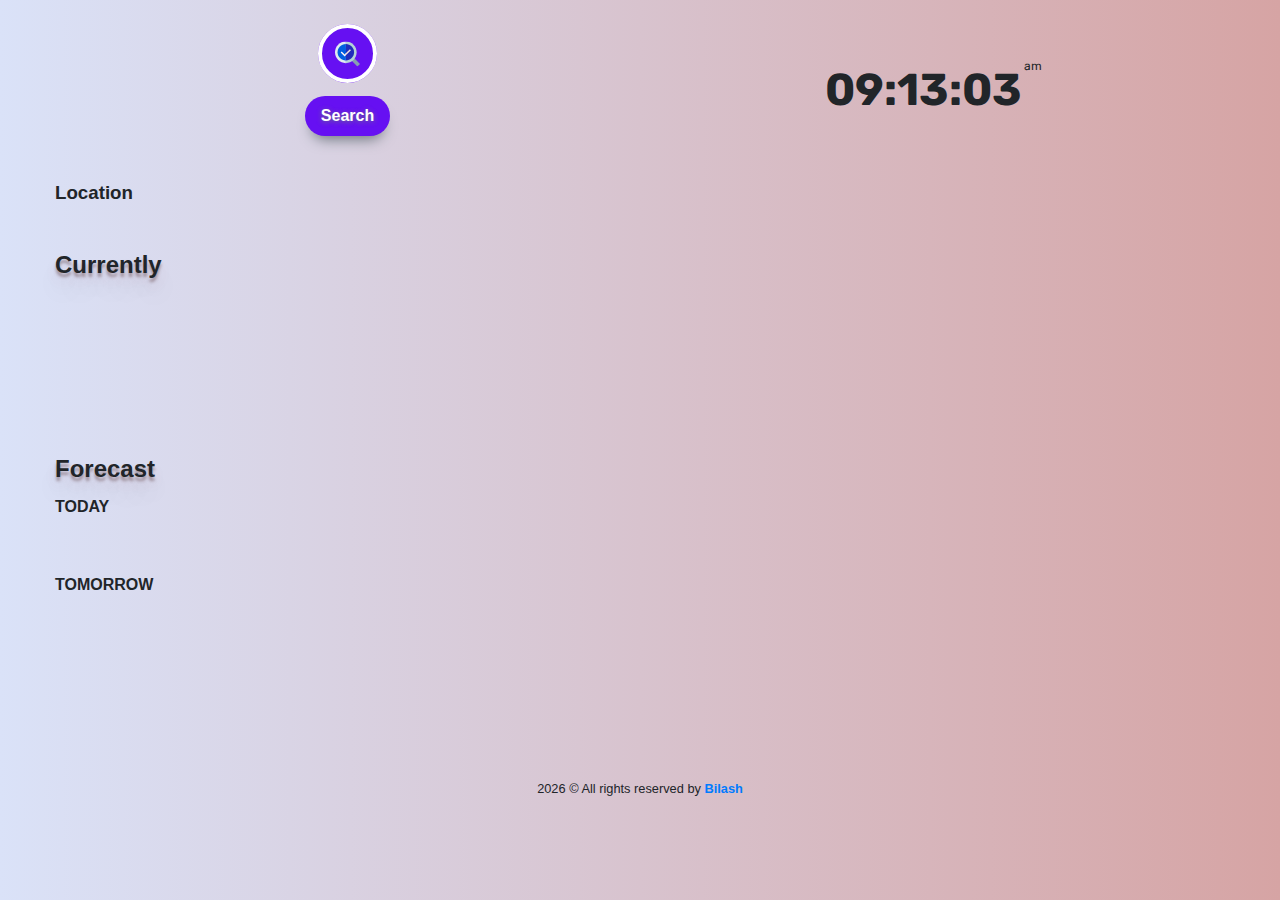
==== commit 9fc0b557: "Fixed bug on preload link" ====
--- a/index.html
+++ b/index.html
@@ -140,4 +140,4 @@
             document.body.removeChild(document.querySelector('.preloader-container'));
             document.head.removeChild(document.querySelector('#preloader-css'));
             document.head.removeChild(document.querySelector('#preloader-js'));
-        });</script><link rel="preconnect" href="https://bilashism.github.io/"><link rel="preconnect" href="https://api.opencagedata.com"><link rel="preconnect" href="https://cors-anywhere.herokuapp.com"><link rel="preconnect" href="https://api.darksky.net"><link rel="preload" as="style" href="https://fonts.googleapis.com/css?family=Rubik&display=swap" crossorigin><link rel="preload" as="style" href="./css/bootstrap-reboot.min.css" crossorigin><link rel="preload" as="style" href="./css/style.css" crossorigin><link rel="preload" as="script" href="./js/skycons.js" crossorigin><link rel="preload" as="script" href="./js/app.js" crossorigin><link rel="stylesheet" href="https://fonts.googleapis.com/css?family=Rubik&display=swap" media="print" onload="media='all'; this.onload=null;this.removeAttribute('onload');"><noscript><link rel="stylesheet" href="https://fonts.googleapis.com/css?family=Rubik&display=swap"></noscript><link rel="stylesheet" href="./css/style.css" media="print" onload="media='all'; this.onload=null;this.removeAttribute('onload');"><noscript><link rel="stylesheet" href="./css/style.css"></noscript></head><body class="loading"><div class="preloader-container"><div class="preloader"><div class="pre-dot pre-dot-1"></div><div class="pre-dot pre-dot-2"></div><div class="pre-dot pre-dot-3"></div></div><svg style="display:none !important;"><defs><filter id="preloader-filter"><feGaussianBlur in="SourceGraphic" stdDeviation="10" result="blur"/><feColorMatrix in="blur" values="1 0 0 0 0 0 1 0 0 0 0 0 1 0 0 0 0 0 21 -7"/></filter></defs></svg></div><main class="container"><div class="dis-flex flex-col flex-lg-row-rev"><div class="flex-basis-100 digital-clock txt-c align-self-center mt-x-5"><span class="clockNow dis-inline-b fw-bold"></span><sup class="am-pm"></sup></div><div class="flex-basis-100 width-100 align-self-center form-wrap"><form class="search-form" action="#" method="post"><div class="search-contain"><div class="input-wrapper pos-relative"><svg class="search-icon" xmlns="http://www.w3.org/2000/svg" viewBox="0 0 512 512.00438"><path d="m458.699219 512.003906-146.003907-146.003906 53.300782-53.300781 146.003906 146.003906zm0 0" fill="#87a0af"/><path d="m221.535156 0-20.015625 220.273438 20.015625 222.796874c122.15625 0 221.535156-99.378906 221.535156-221.535156 0-122.152344-99.378906-221.535156-221.535156-221.535156zm0 0" fill="#b4d2d7"/><path d="m.00390625 221.535156c0 122.15625 99.37890575 221.535156 221.53124975 221.535156v-443.070312c-122.152344 0-221.53124975 99.382812-221.53124975 221.535156zm0 0" fill="#e1ebf0"/><path d="m221.535156 52.625-20.015625 167.648438 20.015625 170.171874c93.140625 0 168.910156-75.769531 168.910156-168.910156 0-93.136718-75.769531-168.910156-168.910156-168.910156zm0 0" fill="#212cbb"/><path d="m52.625 221.535156c0 93.140625 75.773438 168.910156 168.914062 168.910156v-337.820312c-93.140624 0-168.914062 75.773438-168.914062 168.910156zm0 0" fill="#005fe1"/><path d="m305.507812 157.074219-83.972656 83.96875-10.007812 30.960937 10.007812 11.464844 105.183594-105.183594zm0 0" fill="#efe2dd"/><path d="m198.578125 264.003906-61.011719-61.015625-21.210937 21.214844 82.222656 82.226563 22.957031-22.960938v-42.425781zm0 0" fill="#fff5f5"/></svg> <label class="dis-none" for="inp1"></label> <input id="inp1" class="search_input" type="text" name="inp1" placeholder="" required autocomplete></div><input class="btn-submit" type="submit" value="Search"><p class="tip">Hit enter or click search</p></div></form></div></div><div><h3 class="txt-cap"><span>location</span> <span class="location fw-normal"></span></h3></div><div class="flex-row-wrap p-t-5"><div class="flex-row-wrap flex-basis-100"><h2 class="txt-cap flex-basis-50 txt-shadow">currently</h2></div><div class="flex-basis-100 flex-basis-lg-50 order-xs-2 align-self-center txt-c"><span class="temp fw-bold f-cursive txt-shadow"></span> <sup class="unit"></sup><div><span class="summary"></span></div></div><div class="flex-basis-100 flex-basis-lg-50 align-self-center d-inline-flex justify-cont-center"><canvas class="weather-icon" width="128" height="128"></canvas></div></div><div class="forecast p-t-5"><h2 class="txt-cap txt-shadow">forecast</h2><div class="today-wrap flex-row-wrap align-items-e j-c-b"><div class="flex-basis-100"><p class="fw-bold txt-upper m-b-half">today</p></div><div class="flex-row-wrap flex-basis-100 j-c-b"><span class="today"></span> <span class="temp-min-max fw-bold txt-shadow"></span><canvas class="weather-icon" width="30" height="30"></canvas></div></div><div class="tomorrow-wrap flex-row-wrap align-items-e j-c-b p-t-1"><div class="flex-basis-100"><p class="fw-bold txt-upper m-b-half">tomorrow</p></div><div class="flex-row-wrap flex-basis-100 j-c-b"><span class="tomorrow"></span> <span class="temp-min-max fw-bold txt-shadow"></span><canvas class="weather-icon" width="30" height="30"></canvas></div></div><div class="week-wrap flex-row-wrap p-t-5"><canvas class="weather-icon m-x-center" width="80" height="80"></canvas><div class="flex-basis-100 p-t-1"><p class="week txt-upper txt-c"></p></div></div></div></main><footer><p class="font-small txt-c"><span class="footer-year"></span> &copy; All rights reserved by <a class="fw-bold" title="Md. Taifuzzaman Bilash - Front-End Web Developer" href="https://bilashism.github.io/" target="_blank">Bilash</a></p></footer><script src="./js/skycons.js" defer="defer"></script><script src="./js/app.js" defer="defer"></script></body></html>+        });</script><link rel="preconnect" href="https://bilashism.github.io/"><link rel="preconnect" href="https://api.opencagedata.com"><link rel="preconnect" href="https://cors-anywhere.herokuapp.com"><link rel="preconnect" href="https://api.darksky.net"><link rel="preload" as="style" href="https://fonts.googleapis.com/css?family=Rubik&display=swap" crossorigin><link rel="preload" as="style" href="./css/style.css" crossorigin><link rel="preload" as="script" href="./js/skycons.js" crossorigin><link rel="preload" as="script" href="./js/app.js" crossorigin><link rel="stylesheet" href="https://fonts.googleapis.com/css?family=Rubik&display=swap" media="print" onload="media='all'; this.onload=null;this.removeAttribute('onload');"><noscript><link rel="stylesheet" href="https://fonts.googleapis.com/css?family=Rubik&display=swap"></noscript><link rel="stylesheet" href="./css/style.css" media="print" onload="media='all'; this.onload=null;this.removeAttribute('onload');"><noscript><link rel="stylesheet" href="./css/style.css"></noscript></head><body class="loading"><div class="preloader-container"><div class="preloader"><div class="pre-dot pre-dot-1"></div><div class="pre-dot pre-dot-2"></div><div class="pre-dot pre-dot-3"></div></div><svg style="display:none !important;"><defs><filter id="preloader-filter"><feGaussianBlur in="SourceGraphic" stdDeviation="10" result="blur"/><feColorMatrix in="blur" values="1 0 0 0 0 0 1 0 0 0 0 0 1 0 0 0 0 0 21 -7"/></filter></defs></svg></div><main class="container"><div class="dis-flex flex-col flex-lg-row-rev"><div class="flex-basis-100 digital-clock txt-c align-self-center mt-x-5"><span class="clockNow dis-inline-b fw-bold"></span><sup class="am-pm"></sup></div><div class="flex-basis-100 width-100 align-self-center form-wrap"><form class="search-form" action="#" method="post"><div class="search-contain"><div class="input-wrapper pos-relative"><svg class="search-icon" xmlns="http://www.w3.org/2000/svg" viewBox="0 0 512 512.00438"><path d="m458.699219 512.003906-146.003907-146.003906 53.300782-53.300781 146.003906 146.003906zm0 0" fill="#87a0af"/><path d="m221.535156 0-20.015625 220.273438 20.015625 222.796874c122.15625 0 221.535156-99.378906 221.535156-221.535156 0-122.152344-99.378906-221.535156-221.535156-221.535156zm0 0" fill="#b4d2d7"/><path d="m.00390625 221.535156c0 122.15625 99.37890575 221.535156 221.53124975 221.535156v-443.070312c-122.152344 0-221.53124975 99.382812-221.53124975 221.535156zm0 0" fill="#e1ebf0"/><path d="m221.535156 52.625-20.015625 167.648438 20.015625 170.171874c93.140625 0 168.910156-75.769531 168.910156-168.910156 0-93.136718-75.769531-168.910156-168.910156-168.910156zm0 0" fill="#212cbb"/><path d="m52.625 221.535156c0 93.140625 75.773438 168.910156 168.914062 168.910156v-337.820312c-93.140624 0-168.914062 75.773438-168.914062 168.910156zm0 0" fill="#005fe1"/><path d="m305.507812 157.074219-83.972656 83.96875-10.007812 30.960937 10.007812 11.464844 105.183594-105.183594zm0 0" fill="#efe2dd"/><path d="m198.578125 264.003906-61.011719-61.015625-21.210937 21.214844 82.222656 82.226563 22.957031-22.960938v-42.425781zm0 0" fill="#fff5f5"/></svg> <label class="dis-none" for="inp1"></label> <input id="inp1" class="search_input" type="text" name="inp1" placeholder="" required autocomplete></div><input class="btn-submit" type="submit" value="Search"><p class="tip">Hit enter or click search</p></div></form></div></div><div><h3 class="txt-cap"><span>location</span> <span class="location fw-normal"></span></h3></div><div class="flex-row-wrap p-t-5"><div class="flex-row-wrap flex-basis-100"><h2 class="txt-cap flex-basis-50 txt-shadow">currently</h2></div><div class="flex-basis-100 flex-basis-lg-50 order-xs-2 align-self-center txt-c"><span class="temp fw-bold f-cursive txt-shadow"></span> <sup class="unit"></sup><div><span class="summary"></span></div></div><div class="flex-basis-100 flex-basis-lg-50 align-self-center d-inline-flex justify-cont-center"><canvas class="weather-icon" width="128" height="128"></canvas></div></div><div class="forecast p-t-5"><h2 class="txt-cap txt-shadow">forecast</h2><div class="today-wrap flex-row-wrap align-items-e j-c-b"><div class="flex-basis-100"><p class="fw-bold txt-upper m-b-half">today</p></div><div class="flex-row-wrap flex-basis-100 j-c-b"><span class="today"></span> <span class="temp-min-max fw-bold txt-shadow"></span><canvas class="weather-icon" width="30" height="30"></canvas></div></div><div class="tomorrow-wrap flex-row-wrap align-items-e j-c-b p-t-1"><div class="flex-basis-100"><p class="fw-bold txt-upper m-b-half">tomorrow</p></div><div class="flex-row-wrap flex-basis-100 j-c-b"><span class="tomorrow"></span> <span class="temp-min-max fw-bold txt-shadow"></span><canvas class="weather-icon" width="30" height="30"></canvas></div></div><div class="week-wrap flex-row-wrap p-t-5"><canvas class="weather-icon m-x-center" width="80" height="80"></canvas><div class="flex-basis-100 p-t-1"><p class="week txt-upper txt-c"></p></div></div></div></main><footer><p class="font-small txt-c"><span class="footer-year"></span> &copy; All rights reserved by <a class="fw-bold" title="Md. Taifuzzaman Bilash - Front-End Web Developer" href="https://bilashism.github.io/" target="_blank">Bilash</a></p></footer><script src="./js/skycons.js" defer="defer"></script><script src="./js/app.js" defer="defer"></script></body></html>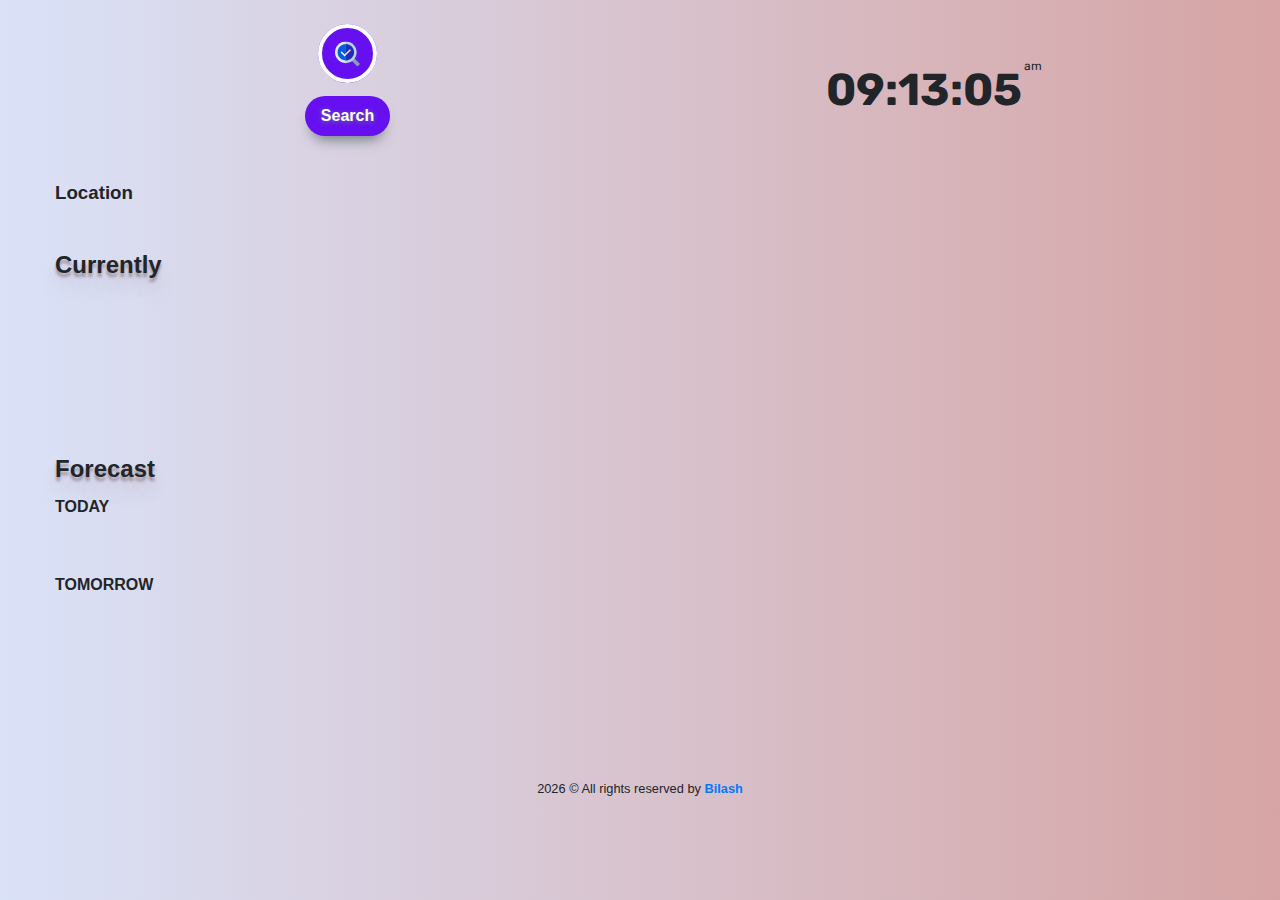
==== commit b5ecd47a: "Add aria label for input" ====
--- a/index.html
+++ b/index.html
@@ -140,4 +140,4 @@
             document.body.removeChild(document.querySelector('.preloader-container'));
             document.head.removeChild(document.querySelector('#preloader-css'));
             document.head.removeChild(document.querySelector('#preloader-js'));
-        });</script><link rel="preconnect" href="https://bilashism.github.io/"><link rel="preconnect" href="https://api.opencagedata.com"><link rel="preconnect" href="https://cors-anywhere.herokuapp.com"><link rel="preconnect" href="https://api.darksky.net"><link rel="preload" as="style" href="https://fonts.googleapis.com/css?family=Rubik&display=swap" crossorigin><link rel="preload" as="style" href="./css/style.css" crossorigin><link rel="preload" as="script" href="./js/skycons.js" crossorigin><link rel="preload" as="script" href="./js/app.js" crossorigin><link rel="stylesheet" href="https://fonts.googleapis.com/css?family=Rubik&display=swap" media="print" onload="media='all'; this.onload=null;this.removeAttribute('onload');"><noscript><link rel="stylesheet" href="https://fonts.googleapis.com/css?family=Rubik&display=swap"></noscript><link rel="stylesheet" href="./css/style.css" media="print" onload="media='all'; this.onload=null;this.removeAttribute('onload');"><noscript><link rel="stylesheet" href="./css/style.css"></noscript></head><body class="loading"><div class="preloader-container"><div class="preloader"><div class="pre-dot pre-dot-1"></div><div class="pre-dot pre-dot-2"></div><div class="pre-dot pre-dot-3"></div></div><svg style="display:none !important;"><defs><filter id="preloader-filter"><feGaussianBlur in="SourceGraphic" stdDeviation="10" result="blur"/><feColorMatrix in="blur" values="1 0 0 0 0 0 1 0 0 0 0 0 1 0 0 0 0 0 21 -7"/></filter></defs></svg></div><main class="container"><div class="dis-flex flex-col flex-lg-row-rev"><div class="flex-basis-100 digital-clock txt-c align-self-center mt-x-5"><span class="clockNow dis-inline-b fw-bold"></span><sup class="am-pm"></sup></div><div class="flex-basis-100 width-100 align-self-center form-wrap"><form class="search-form" action="#" method="post"><div class="search-contain"><div class="input-wrapper pos-relative"><svg class="search-icon" xmlns="http://www.w3.org/2000/svg" viewBox="0 0 512 512.00438"><path d="m458.699219 512.003906-146.003907-146.003906 53.300782-53.300781 146.003906 146.003906zm0 0" fill="#87a0af"/><path d="m221.535156 0-20.015625 220.273438 20.015625 222.796874c122.15625 0 221.535156-99.378906 221.535156-221.535156 0-122.152344-99.378906-221.535156-221.535156-221.535156zm0 0" fill="#b4d2d7"/><path d="m.00390625 221.535156c0 122.15625 99.37890575 221.535156 221.53124975 221.535156v-443.070312c-122.152344 0-221.53124975 99.382812-221.53124975 221.535156zm0 0" fill="#e1ebf0"/><path d="m221.535156 52.625-20.015625 167.648438 20.015625 170.171874c93.140625 0 168.910156-75.769531 168.910156-168.910156 0-93.136718-75.769531-168.910156-168.910156-168.910156zm0 0" fill="#212cbb"/><path d="m52.625 221.535156c0 93.140625 75.773438 168.910156 168.914062 168.910156v-337.820312c-93.140624 0-168.914062 75.773438-168.914062 168.910156zm0 0" fill="#005fe1"/><path d="m305.507812 157.074219-83.972656 83.96875-10.007812 30.960937 10.007812 11.464844 105.183594-105.183594zm0 0" fill="#efe2dd"/><path d="m198.578125 264.003906-61.011719-61.015625-21.210937 21.214844 82.222656 82.226563 22.957031-22.960938v-42.425781zm0 0" fill="#fff5f5"/></svg> <label class="dis-none" for="inp1"></label> <input id="inp1" class="search_input" type="text" name="inp1" placeholder="" required autocomplete></div><input class="btn-submit" type="submit" value="Search"><p class="tip">Hit enter or click search</p></div></form></div></div><div><h3 class="txt-cap"><span>location</span> <span class="location fw-normal"></span></h3></div><div class="flex-row-wrap p-t-5"><div class="flex-row-wrap flex-basis-100"><h2 class="txt-cap flex-basis-50 txt-shadow">currently</h2></div><div class="flex-basis-100 flex-basis-lg-50 order-xs-2 align-self-center txt-c"><span class="temp fw-bold f-cursive txt-shadow"></span> <sup class="unit"></sup><div><span class="summary"></span></div></div><div class="flex-basis-100 flex-basis-lg-50 align-self-center d-inline-flex justify-cont-center"><canvas class="weather-icon" width="128" height="128"></canvas></div></div><div class="forecast p-t-5"><h2 class="txt-cap txt-shadow">forecast</h2><div class="today-wrap flex-row-wrap align-items-e j-c-b"><div class="flex-basis-100"><p class="fw-bold txt-upper m-b-half">today</p></div><div class="flex-row-wrap flex-basis-100 j-c-b"><span class="today"></span> <span class="temp-min-max fw-bold txt-shadow"></span><canvas class="weather-icon" width="30" height="30"></canvas></div></div><div class="tomorrow-wrap flex-row-wrap align-items-e j-c-b p-t-1"><div class="flex-basis-100"><p class="fw-bold txt-upper m-b-half">tomorrow</p></div><div class="flex-row-wrap flex-basis-100 j-c-b"><span class="tomorrow"></span> <span class="temp-min-max fw-bold txt-shadow"></span><canvas class="weather-icon" width="30" height="30"></canvas></div></div><div class="week-wrap flex-row-wrap p-t-5"><canvas class="weather-icon m-x-center" width="80" height="80"></canvas><div class="flex-basis-100 p-t-1"><p class="week txt-upper txt-c"></p></div></div></div></main><footer><p class="font-small txt-c"><span class="footer-year"></span> &copy; All rights reserved by <a class="fw-bold" title="Md. Taifuzzaman Bilash - Front-End Web Developer" href="https://bilashism.github.io/" target="_blank">Bilash</a></p></footer><script src="./js/skycons.js" defer="defer"></script><script src="./js/app.js" defer="defer"></script></body></html>+        });</script><link rel="preconnect" href="https://bilashism.github.io/"><link rel="preconnect" href="https://api.opencagedata.com"><link rel="preconnect" href="https://cors-anywhere.herokuapp.com"><link rel="preconnect" href="https://api.darksky.net"><link rel="preload" as="style" href="https://fonts.googleapis.com/css?family=Rubik&display=swap" crossorigin><link rel="preload" as="style" href="./css/style.css" crossorigin><link rel="preload" as="script" href="./js/skycons.js" crossorigin><link rel="preload" as="script" href="./js/app.js" crossorigin><link rel="stylesheet" href="https://fonts.googleapis.com/css?family=Rubik&display=swap" media="print" onload="media='all'; this.onload=null;this.removeAttribute('onload');"><noscript><link rel="stylesheet" href="https://fonts.googleapis.com/css?family=Rubik&display=swap"></noscript><link rel="stylesheet" href="./css/style.css" media="print" onload="media='all'; this.onload=null;this.removeAttribute('onload');"><noscript><link rel="stylesheet" href="./css/style.css"></noscript></head><body class="loading"><div class="preloader-container"><div class="preloader"><div class="pre-dot pre-dot-1"></div><div class="pre-dot pre-dot-2"></div><div class="pre-dot pre-dot-3"></div></div><svg style="display:none !important;"><defs><filter id="preloader-filter"><feGaussianBlur in="SourceGraphic" stdDeviation="10" result="blur"/><feColorMatrix in="blur" values="1 0 0 0 0 0 1 0 0 0 0 0 1 0 0 0 0 0 21 -7"/></filter></defs></svg></div><main class="container"><div class="dis-flex flex-col flex-lg-row-rev"><div class="flex-basis-100 digital-clock txt-c align-self-center mt-x-5"><span class="clockNow dis-inline-b fw-bold"></span><sup class="am-pm"></sup></div><div class="flex-basis-100 width-100 align-self-center form-wrap"><form class="search-form" action="#" method="post"><div class="search-contain"><div class="input-wrapper pos-relative"><svg class="search-icon" xmlns="http://www.w3.org/2000/svg" viewBox="0 0 512 512.00438"><path d="m458.699219 512.003906-146.003907-146.003906 53.300782-53.300781 146.003906 146.003906zm0 0" fill="#87a0af"/><path d="m221.535156 0-20.015625 220.273438 20.015625 222.796874c122.15625 0 221.535156-99.378906 221.535156-221.535156 0-122.152344-99.378906-221.535156-221.535156-221.535156zm0 0" fill="#b4d2d7"/><path d="m.00390625 221.535156c0 122.15625 99.37890575 221.535156 221.53124975 221.535156v-443.070312c-122.152344 0-221.53124975 99.382812-221.53124975 221.535156zm0 0" fill="#e1ebf0"/><path d="m221.535156 52.625-20.015625 167.648438 20.015625 170.171874c93.140625 0 168.910156-75.769531 168.910156-168.910156 0-93.136718-75.769531-168.910156-168.910156-168.910156zm0 0" fill="#212cbb"/><path d="m52.625 221.535156c0 93.140625 75.773438 168.910156 168.914062 168.910156v-337.820312c-93.140624 0-168.914062 75.773438-168.914062 168.910156zm0 0" fill="#005fe1"/><path d="m305.507812 157.074219-83.972656 83.96875-10.007812 30.960937 10.007812 11.464844 105.183594-105.183594zm0 0" fill="#efe2dd"/><path d="m198.578125 264.003906-61.011719-61.015625-21.210937 21.214844 82.222656 82.226563 22.957031-22.960938v-42.425781zm0 0" fill="#fff5f5"/></svg> <input id="inp1" class="search_input" type="text" name="inp1" placeholder="" required autocomplete aria-label="search_input"></div><input class="btn-submit" type="submit" value="Search"><p class="tip">Hit enter or click search</p></div></form></div></div><div><h3 class="txt-cap"><span>location</span> <span class="location fw-normal"></span></h3></div><div class="flex-row-wrap p-t-5"><div class="flex-row-wrap flex-basis-100"><h2 class="txt-cap flex-basis-50 txt-shadow">currently</h2></div><div class="flex-basis-100 flex-basis-lg-50 order-xs-2 align-self-center txt-c"><span class="temp fw-bold f-cursive txt-shadow"></span> <sup class="unit"></sup><div><span class="summary"></span></div></div><div class="flex-basis-100 flex-basis-lg-50 align-self-center d-inline-flex justify-cont-center"><canvas class="weather-icon" width="128" height="128"></canvas></div></div><div class="forecast p-t-5"><h2 class="txt-cap txt-shadow">forecast</h2><div class="today-wrap flex-row-wrap align-items-e j-c-b"><div class="flex-basis-100"><p class="fw-bold txt-upper m-b-half">today</p></div><div class="flex-row-wrap flex-basis-100 j-c-b"><span class="today"></span> <span class="temp-min-max fw-bold txt-shadow"></span><canvas class="weather-icon" width="30" height="30"></canvas></div></div><div class="tomorrow-wrap flex-row-wrap align-items-e j-c-b p-t-1"><div class="flex-basis-100"><p class="fw-bold txt-upper m-b-half">tomorrow</p></div><div class="flex-row-wrap flex-basis-100 j-c-b"><span class="tomorrow"></span> <span class="temp-min-max fw-bold txt-shadow"></span><canvas class="weather-icon" width="30" height="30"></canvas></div></div><div class="week-wrap flex-row-wrap p-t-5"><canvas class="weather-icon m-x-center" width="80" height="80"></canvas><div class="flex-basis-100 p-t-1"><p class="week txt-upper txt-c"></p></div></div></div></main><footer><p class="font-small txt-c"><span class="footer-year"></span> &copy; All rights reserved by <a class="fw-bold" title="Md. Taifuzzaman Bilash - Front-End Web Developer" href="https://bilashism.github.io/" target="_blank">Bilash</a></p></footer><script src="./js/skycons.js" defer="defer"></script><script src="./js/app.js" defer="defer"></script></body></html>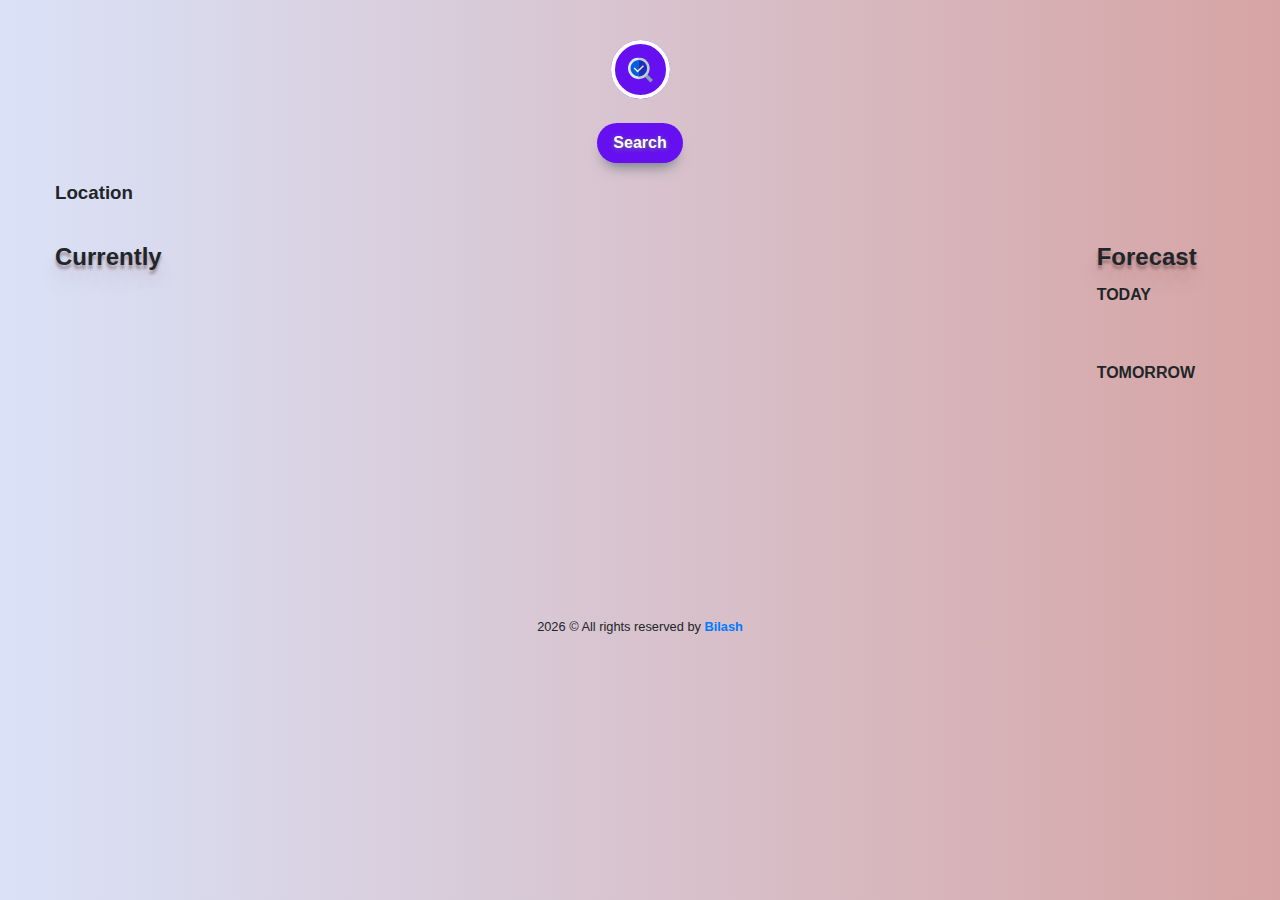
==== commit c7a3f463: "Removed clock and updated UI" ====
--- a/index.html
+++ b/index.html
@@ -1,4 +1,4 @@
-<!DOCTYPE html><html lang="en"><head><meta charset="UTF-8"><meta name="viewport" content="width=device-width,initial-scale=1"><meta http-equiv="X-UA-Compatible" content="ie=edge"><meta name="robots" content="index,follow"><meta name="author" content="Md. Taifuzzaman Bilash"><meta name="copyright" content="Md. Taifuzzaman Bilash"><meta property="og:type" content="website"><meta property="twitter:card" content="Weather_app"><meta name="twitter:site" content="@bilashism"><meta name="twitter:creator" content="@bilashism"><meta property="og:url" content="https://bilashism.github.io/"><meta property="twitter:url" content="https://bilashism.github.io/"><meta name="keywords" content="HTML, haml, CSS, sass, scss, JavaScript, Md. Taifuzzaman Bilash, bilash, jQuery, Bootstrap, PSD to HTML, xd to html, sketch to html, html to wordpress, wordpress theme, pwa, spa, Front-End Web Developer, bilashism, frontend developer,Weather app, forecast"><meta property="og:description" content="Installable weather PWA app in vanilla JavaScript"><meta property="twitter:description" content="Installable weather PWA app in vanilla JavaScript"><meta name="description" content="Installable weather PWA app in vanilla JavaScript"><meta property="og:title" content="Weather Now - Installable weather app in vanilla JavaScript"><meta property="twitter:title" content="Weather Now - Installable weather app in vanilla JavaScript"><meta name="title" content="Weather Now - Installable weather app in vanilla JavaScript"><meta class="status-bar" name="theme-color" content="#D6A4A4"><meta class="status-bar" name="apple-mobile-web-app-status-bar" content="#D6A4A4"><title>Weather Now - Installable weather app in vanilla JavaScript</title><link rel="shortcut icon" href="./img/icon-16x16.png" type="image/x-icon"><link rel="apple-touch-icon" href="./img/icon-96x96.png"><link rel="manifest" href="./manifest.json"><style id="preloader-css">body.loading {
+<!DOCTYPE html><html lang="en"><head><meta charset="UTF-8"><meta name="viewport" content="width=device-width,initial-scale=1"><meta http-equiv="X-UA-Compatible" content="ie=edge"><meta name="robots" content="index,follow"><meta name="author" content="Md. Taifuzzaman Bilash"><meta name="copyright" content="Md. Taifuzzaman Bilash"><meta property="og:type" content="website"><meta property="twitter:card" content="Weather_app"><meta name="twitter:site" content="@bilashism"><meta name="twitter:creator" content="@bilashism"><meta property="og:url" content="https://bilashism.github.io/"><meta property="twitter:url" content="https://bilashism.github.io/"><meta name="keywords" content="HTML, haml, CSS, sass, scss, JavaScript, Md. Taifuzzaman Bilash, bilash, jQuery, Bootstrap, PSD to HTML, xd to html, sketch to html, html to wordpress, wordpress theme, pwa, spa, Front-End Web Developer, bilashism, frontend developer,Weather app, forecast"><meta property="og:description" content="Installable weather PWA app in vanilla JavaScript"><meta property="twitter:description" content="Installable weather PWA app in vanilla JavaScript"><meta name="description" content="Installable weather PWA app in vanilla JavaScript"><meta property="og:title" content="Weather Now - Easily connect with weather"><meta property="twitter:title" content="Weather Now - Easily connect with weather"><meta name="title" content="Weather Now - Easily connect with weather"><meta class="status-bar" name="theme-color" content="#D6A4A4"><meta class="status-bar" name="apple-mobile-web-app-status-bar" content="#D6A4A4"><title>Weather Now - Easily connect with weather</title><link rel="shortcut icon" href="./img/icon-16x16.png" type="image/x-icon"><link rel="apple-touch-icon" href="./img/icon-96x96.png"><link rel="manifest" href="./manifest.json"><style id="preloader-css">body.loading {
             position: fixed;
             width: 100%;
             height: 100%;
@@ -140,4 +140,4 @@
             document.body.removeChild(document.querySelector('.preloader-container'));
             document.head.removeChild(document.querySelector('#preloader-css'));
             document.head.removeChild(document.querySelector('#preloader-js'));
-        });</script><link rel="preconnect" href="https://bilashism.github.io/"><link rel="preconnect" href="https://api.opencagedata.com"><link rel="preconnect" href="https://cors-anywhere.herokuapp.com"><link rel="preconnect" href="https://api.darksky.net"><link rel="preload" as="style" href="https://fonts.googleapis.com/css?family=Rubik&display=swap" crossorigin><link rel="preload" as="style" href="./css/style.css" crossorigin><link rel="preload" as="script" href="./js/skycons.js" crossorigin><link rel="preload" as="script" href="./js/app.js" crossorigin><link rel="stylesheet" href="https://fonts.googleapis.com/css?family=Rubik&display=swap" media="print" onload="media='all'; this.onload=null;this.removeAttribute('onload');"><noscript><link rel="stylesheet" href="https://fonts.googleapis.com/css?family=Rubik&display=swap"></noscript><link rel="stylesheet" href="./css/style.css" media="print" onload="media='all'; this.onload=null;this.removeAttribute('onload');"><noscript><link rel="stylesheet" href="./css/style.css"></noscript></head><body class="loading"><div class="preloader-container"><div class="preloader"><div class="pre-dot pre-dot-1"></div><div class="pre-dot pre-dot-2"></div><div class="pre-dot pre-dot-3"></div></div><svg style="display:none !important;"><defs><filter id="preloader-filter"><feGaussianBlur in="SourceGraphic" stdDeviation="10" result="blur"/><feColorMatrix in="blur" values="1 0 0 0 0 0 1 0 0 0 0 0 1 0 0 0 0 0 21 -7"/></filter></defs></svg></div><main class="container"><div class="dis-flex flex-col flex-lg-row-rev"><div class="flex-basis-100 digital-clock txt-c align-self-center mt-x-5"><span class="clockNow dis-inline-b fw-bold"></span><sup class="am-pm"></sup></div><div class="flex-basis-100 width-100 align-self-center form-wrap"><form class="search-form" action="#" method="post"><div class="search-contain"><div class="input-wrapper pos-relative"><svg class="search-icon" xmlns="http://www.w3.org/2000/svg" viewBox="0 0 512 512.00438"><path d="m458.699219 512.003906-146.003907-146.003906 53.300782-53.300781 146.003906 146.003906zm0 0" fill="#87a0af"/><path d="m221.535156 0-20.015625 220.273438 20.015625 222.796874c122.15625 0 221.535156-99.378906 221.535156-221.535156 0-122.152344-99.378906-221.535156-221.535156-221.535156zm0 0" fill="#b4d2d7"/><path d="m.00390625 221.535156c0 122.15625 99.37890575 221.535156 221.53124975 221.535156v-443.070312c-122.152344 0-221.53124975 99.382812-221.53124975 221.535156zm0 0" fill="#e1ebf0"/><path d="m221.535156 52.625-20.015625 167.648438 20.015625 170.171874c93.140625 0 168.910156-75.769531 168.910156-168.910156 0-93.136718-75.769531-168.910156-168.910156-168.910156zm0 0" fill="#212cbb"/><path d="m52.625 221.535156c0 93.140625 75.773438 168.910156 168.914062 168.910156v-337.820312c-93.140624 0-168.914062 75.773438-168.914062 168.910156zm0 0" fill="#005fe1"/><path d="m305.507812 157.074219-83.972656 83.96875-10.007812 30.960937 10.007812 11.464844 105.183594-105.183594zm0 0" fill="#efe2dd"/><path d="m198.578125 264.003906-61.011719-61.015625-21.210937 21.214844 82.222656 82.226563 22.957031-22.960938v-42.425781zm0 0" fill="#fff5f5"/></svg> <input id="inp1" class="search_input" type="text" name="inp1" placeholder="" required autocomplete aria-label="search_input"></div><input class="btn-submit" type="submit" value="Search"><p class="tip">Hit enter or click search</p></div></form></div></div><div><h3 class="txt-cap"><span>location</span> <span class="location fw-normal"></span></h3></div><div class="flex-row-wrap p-t-5"><div class="flex-row-wrap flex-basis-100"><h2 class="txt-cap flex-basis-50 txt-shadow">currently</h2></div><div class="flex-basis-100 flex-basis-lg-50 order-xs-2 align-self-center txt-c"><span class="temp fw-bold f-cursive txt-shadow"></span> <sup class="unit"></sup><div><span class="summary"></span></div></div><div class="flex-basis-100 flex-basis-lg-50 align-self-center d-inline-flex justify-cont-center"><canvas class="weather-icon" width="128" height="128"></canvas></div></div><div class="forecast p-t-5"><h2 class="txt-cap txt-shadow">forecast</h2><div class="today-wrap flex-row-wrap align-items-e j-c-b"><div class="flex-basis-100"><p class="fw-bold txt-upper m-b-half">today</p></div><div class="flex-row-wrap flex-basis-100 j-c-b"><span class="today"></span> <span class="temp-min-max fw-bold txt-shadow"></span><canvas class="weather-icon" width="30" height="30"></canvas></div></div><div class="tomorrow-wrap flex-row-wrap align-items-e j-c-b p-t-1"><div class="flex-basis-100"><p class="fw-bold txt-upper m-b-half">tomorrow</p></div><div class="flex-row-wrap flex-basis-100 j-c-b"><span class="tomorrow"></span> <span class="temp-min-max fw-bold txt-shadow"></span><canvas class="weather-icon" width="30" height="30"></canvas></div></div><div class="week-wrap flex-row-wrap p-t-5"><canvas class="weather-icon m-x-center" width="80" height="80"></canvas><div class="flex-basis-100 p-t-1"><p class="week txt-upper txt-c"></p></div></div></div></main><footer><p class="font-small txt-c"><span class="footer-year"></span> &copy; All rights reserved by <a class="fw-bold" title="Md. Taifuzzaman Bilash - Front-End Web Developer" href="https://bilashism.github.io/" target="_blank">Bilash</a></p></footer><script src="./js/skycons.js" defer="defer"></script><script src="./js/app.js" defer="defer"></script></body></html>+        });</script><link rel="preconnect" href="https://bilashism.github.io/"><link rel="preconnect" href="https://api.opencagedata.com"><link rel="preconnect" href="https://cors-anywhere.herokuapp.com"><link rel="preconnect" href="https://api.darksky.net"><link rel="preconnect" href="https://fonts.gstatic.com"><link rel="preload" as="style" href="https://fonts.googleapis.com/css?family=Rubik&display=swap" crossorigin><link rel="preload" as="style" href="./css/style.css" crossorigin="use-credentials"><link rel="preload" as="script" href="./js/skycons.js" crossorigin="use-credentials"><link rel="preload" as="script" href="./js/app.js" crossorigin="use-credentials"><link rel="stylesheet" href="https://fonts.googleapis.com/css?family=Rubik&display=swap" media="print" onload="media='all'; this.onload=null;this.removeAttribute('onload');"><noscript><link rel="stylesheet" href="https://fonts.googleapis.com/css?family=Rubik&display=swap"></noscript><link rel="stylesheet" href="./css/style.css" media="print" onload="media='all'; this.onload=null;this.removeAttribute('onload');"><noscript><link rel="stylesheet" href="./css/style.css"></noscript></head><body class="loading"><h1 hidden>Weather Now - Easily connect with weather</h1><div class="preloader-container"><div class="preloader"><div class="pre-dot pre-dot-1"></div><div class="pre-dot pre-dot-2"></div><div class="pre-dot pre-dot-3"></div></div><svg style="display:none !important;"><defs><filter id="preloader-filter"><feGaussianBlur in="SourceGraphic" stdDeviation="10" result="blur"/><feColorMatrix in="blur" values="1 0 0 0 0 0 1 0 0 0 0 0 1 0 0 0 0 0 21 -7"/></filter></defs></svg></div><main class="container"><div class="dis-flex flex-col flex-lg-row-rev p-b-1"><div class="flex-basis-100 width-100 align-self-center form-wrap"><form class="search-form" action="#" method="post"><div class="search-contain"><div class="input-wrapper pos-relative"><svg class="search-icon" xmlns="http://www.w3.org/2000/svg" viewBox="0 0 512 512.00438"><path d="m458.699219 512.003906-146.003907-146.003906 53.300782-53.300781 146.003906 146.003906zm0 0" fill="#87a0af"/><path d="m221.535156 0-20.015625 220.273438 20.015625 222.796874c122.15625 0 221.535156-99.378906 221.535156-221.535156 0-122.152344-99.378906-221.535156-221.535156-221.535156zm0 0" fill="#b4d2d7"/><path d="m.00390625 221.535156c0 122.15625 99.37890575 221.535156 221.53124975 221.535156v-443.070312c-122.152344 0-221.53124975 99.382812-221.53124975 221.535156zm0 0" fill="#e1ebf0"/><path d="m221.535156 52.625-20.015625 167.648438 20.015625 170.171874c93.140625 0 168.910156-75.769531 168.910156-168.910156 0-93.136718-75.769531-168.910156-168.910156-168.910156zm0 0" fill="#212cbb"/><path d="m52.625 221.535156c0 93.140625 75.773438 168.910156 168.914062 168.910156v-337.820312c-93.140624 0-168.914062 75.773438-168.914062 168.910156zm0 0" fill="#005fe1"/><path d="m305.507812 157.074219-83.972656 83.96875-10.007812 30.960937 10.007812 11.464844 105.183594-105.183594zm0 0" fill="#efe2dd"/><path d="m198.578125 264.003906-61.011719-61.015625-21.210937 21.214844 82.222656 82.226563 22.957031-22.960938v-42.425781zm0 0" fill="#fff5f5"/></svg> <input id="inp1" class="search_input" type="text" name="inp1" placeholder="" required autocomplete="on" aria-label="search_input"></div><input class="btn-submit" type="submit" value="Search"></div></form></div></div><div><h3 class="txt-cap"><span>location</span> <span class="location fw-normal"></span></h3></div><div class="dis-lg-flex j-c-b"><div class="flex-row-wrap p-t-1-5"><div class="flex-row-wrap flex-basis-100"><h2 class="txt-cap flex-basis-50 txt-shadow">currently</h2></div><div class="flex-basis-100 flex-basis-lg-50 order-xs-2 align-self-center txt-c"><span class="temp fw-bold f-cursive txt-shadow"></span> <sup class="unit"></sup><div><span class="summary"></span></div></div><div class="flex-basis-100 flex-basis-lg-50 align-self-center d-inline-flex justify-cont-center"><canvas class="weather-icon" width="128" height="128"></canvas></div></div><div class="forecast p-t-1-5"><h2 class="txt-cap txt-shadow">forecast</h2><div class="today-wrap flex-row-wrap align-items-e j-c-b"><div class="flex-basis-100"><p class="fw-bold txt-upper m-b-half">today</p></div><div class="flex-row-wrap flex-basis-100 j-c-b"><span class="today"></span> <span class="temp-min-max fw-bold txt-shadow"></span><canvas class="weather-icon" width="30" height="30"></canvas></div></div><div class="tomorrow-wrap flex-row-wrap align-items-e j-c-b p-t-1"><div class="flex-basis-100"><p class="fw-bold txt-upper m-b-half">tomorrow</p></div><div class="flex-row-wrap flex-basis-100 j-c-b"><span class="tomorrow"></span> <span class="temp-min-max fw-bold txt-shadow"></span><canvas class="weather-icon" width="30" height="30"></canvas></div></div></div></div><div class="week-wrap flex-row-wrap p-t-5"><canvas class="weather-icon m-x-center" width="80" height="80"></canvas><div class="flex-basis-100 p-t-1"><p class="week txt-upper txt-c"></p></div></div></main><footer><p class="font-small txt-c m-b-half"><span class="footer-year"></span> &copy; All rights reserved by <a class="fw-bold" title="Md. Taifuzzaman Bilash - Front-End Web Developer" href="https://bilashism.github.io/" target="_blank">Bilash</a></p></footer><script src="./js/skycons.js" defer="defer"></script><script src="./js/app.js" defer="defer"></script></body></html>--- a/css/style.css
+++ b/css/style.css
@@ -4,4 +4,4 @@
  * Copyright 2011-2019 Twitter, Inc.
  * Licensed under MIT (https://github.com/twbs/bootstrap/blob/master/LICENSE)
  * Forked from Normalize.css, licensed MIT (https://github.com/necolas/normalize.css/blob/master/LICENSE.md)
- */*,::after,::before{box-sizing:border-box}html{font-family:sans-serif;line-height:1.15;-webkit-text-size-adjust:100%;-webkit-tap-highlight-color:transparent}article,aside,figcaption,figure,footer,header,hgroup,main,nav,section{display:block}body{margin:0;font-family:-apple-system,BlinkMacSystemFont,"Segoe UI",Roboto,"Helvetica Neue",Arial,"Noto Sans",sans-serif,"Apple Color Emoji","Segoe UI Emoji","Segoe UI Symbol","Noto Color Emoji";font-size:1rem;font-weight:400;line-height:1.5;color:#212529;text-align:left;background-color:#fff}[tabindex="-1"]:focus{outline:0!important}hr{box-sizing:content-box;height:0;overflow:visible}h1,h2,h3,h4,h5,h6{margin-top:0;margin-bottom:.5rem}p{margin-top:0;margin-bottom:1rem}abbr[data-original-title],abbr[title]{text-decoration:underline;-webkit-text-decoration:underline dotted;text-decoration:underline dotted;cursor:help;border-bottom:0;-webkit-text-decoration-skip-ink:none;text-decoration-skip-ink:none}address{margin-bottom:1rem;font-style:normal;line-height:inherit}dl,ol,ul{margin-top:0;margin-bottom:1rem}ol ol,ol ul,ul ol,ul ul{margin-bottom:0}dt{font-weight:700}dd{margin-bottom:.5rem;margin-left:0}blockquote{margin:0 0 1rem}b,strong{font-weight:bolder}small{font-size:80%}sub,sup{position:relative;font-size:75%;line-height:0;vertical-align:baseline}sub{bottom:-.25em}sup{top:-.5em}a{color:#007bff;text-decoration:none;background-color:transparent}a:hover{color:#0056b3;text-decoration:underline}a:not([href]):not([tabindex]){color:inherit;text-decoration:none}a:not([href]):not([tabindex]):focus,a:not([href]):not([tabindex]):hover{color:inherit;text-decoration:none}a:not([href]):not([tabindex]):focus{outline:0}code,kbd,pre,samp{font-family:SFMono-Regular,Menlo,Monaco,Consolas,"Liberation Mono","Courier New",monospace;font-size:1em}pre{margin-top:0;margin-bottom:1rem;overflow:auto}figure{margin:0 0 1rem}img{vertical-align:middle;border-style:none}svg{overflow:hidden;vertical-align:middle}table{border-collapse:collapse}caption{padding-top:.75rem;padding-bottom:.75rem;color:#6c757d;text-align:left;caption-side:bottom}th{text-align:inherit}label{display:inline-block;margin-bottom:.5rem}button{border-radius:0}button:focus{outline:1px dotted;outline:5px auto -webkit-focus-ring-color}button,input,optgroup,select,textarea{margin:0;font-family:inherit;font-size:inherit;line-height:inherit}button,input{overflow:visible}button,select{text-transform:none}select{word-wrap:normal}[type=button],[type=reset],[type=submit],button{-webkit-appearance:button}[type=button]:not(:disabled),[type=reset]:not(:disabled),[type=submit]:not(:disabled),button:not(:disabled){cursor:pointer}[type=button]::-moz-focus-inner,[type=reset]::-moz-focus-inner,[type=submit]::-moz-focus-inner,button::-moz-focus-inner{padding:0;border-style:none}input[type=checkbox],input[type=radio]{box-sizing:border-box;padding:0}input[type=date],input[type=datetime-local],input[type=month],input[type=time]{-webkit-appearance:listbox}textarea{overflow:auto;resize:vertical}fieldset{min-width:0;padding:0;margin:0;border:0}legend{display:block;width:100%;max-width:100%;padding:0;margin-bottom:.5rem;font-size:1.5rem;line-height:inherit;color:inherit;white-space:normal}progress{vertical-align:baseline}[type=number]::-webkit-inner-spin-button,[type=number]::-webkit-outer-spin-button{height:auto}[type=search]{outline-offset:-2px;-webkit-appearance:none}[type=search]::-webkit-search-decoration{-webkit-appearance:none}::-webkit-file-upload-button{font:inherit;-webkit-appearance:button}output{display:inline-block}summary{display:list-item;cursor:pointer}template{display:none}[hidden]{display:none!important}.dis-none{display:none!important}.dis-inline-b{display:inline-block}.dis-flex{display:-webkit-box;display:flex}.flex-col{-webkit-box-orient:vertical;-webkit-box-direction:normal;flex-direction:column}.width-100{width:100%}.pos-relative{position:relative}.txt-shadow{text-shadow:0 4px 3px var(--shadow-1),0 8px 13px var(--shadow-2),0 18px 23px var(--shadow-3)}.flex-basis-50{flex-basis:50%}.flex-basis-100{flex-basis:100%}.width-100{width:100%}.align-self-center{align-self:center}.j-c-b{-webkit-box-pack:justify;justify-content:space-between}.align-items-e{-webkit-box-align:end;align-items:end}.d-inline-flex{display:-webkit-inline-box;display:inline-flex}.justify-cont-center{-webkit-box-pack:center;justify-content:center}.order-xs-2{-webkit-box-ordinal-group:3;order:2}.txt-c{text-align:center}.txt-upper{text-transform:uppercase}.txt-cap{text-transform:capitalize}.fw-bold{font-weight:700}.fw-normal{font-weight:400}.f-cursive{font-family:cursive,var(--font-family-sans-serif)}.p-t-1{padding-top:1rem}.p-b-1{padding-bottom:1rem}.p-t-5{padding-top:2rem}.p-b-5{padding-bottom:2rem}.m-x-center{margin-left:auto;margin-right:auto}.mt-x-5{margin-top:2rem}.m-b-half{margin-bottom:.5rem}.font-small{font-size:80%}:root{--shadow-1:rgba(78, 42, 42, .4);--shadow-2:rgba(162, 78, 78, .1);--shadow-3:rgba(0, 0, 0, .1);--cream:#dfd5e6;--icon-color:#007bff;--sky-blue:#DAE2F8;--light-red:#D6A4A4;--indigo:#6610f2;--white:#fff;--gray:#6c757d;--secondary:#6c757d;--info:#17a2b8;--font-family-sans-serif:-apple-system,BlinkMacSystemFont,"Segoe UI",Roboto,"Helvetica Neue",Arial,"Noto Sans",sans-serif,"Apple Color Emoji","Segoe UI Emoji","Segoe UI Symbol","Noto Color Emoji";--clock-font:'Rubik',sans-serif}body{font-family:var(--font-family-sans-serif);background:var(--sky-blue);background:-webkit-gradient(linear,right top,left top,from(var(--light-red)),to(var(--sky-blue)));background:linear-gradient(to left,var(--light-red),var(--sky-blue))}.container{max-width:1200px;margin:0 auto;padding:0 15px}.preloader{width:100%;height:100vh;display:-webkit-box;display:flex;-webkit-box-pack:center;justify-content:center;-webkit-box-align:center;align-items:center;position:fixed;top:0;right:0;bottom:0;left:0;z-index:99999;background-color:var(--white);opacity:1;overflow:hidden;-webkit-transition:opacity .3s ease-in-out,background-color .3s ease-in-out;transition:opacity .3s ease-in-out,background-color .3s ease-in-out}.preloader.loaded{width:0;height:0;position:unset;z-index:-99999;background-color:transparent;opacity:0;-webkit-transition:opacity .3s ease-in-out,background-color .3s ease-in-out;transition:opacity .3s ease-in-out,background-color .3s ease-in-out}.preloader .lds-ellipsis{top:50%;left:50%;-webkit-transform:translate(-50%,-50%);transform:translate(-50%,-50%)}.check,.info,.last-updated,.location,.summary,.temp,.today,.tomorrow{position:relative;display:inline-block;height:19px}.search-contain{position:relative;text-align:center;margin-top:1.5rem}.input-wrapper:before{box-sizing:content-box;content:"";border-radius:50%;width:51px;height:51px;border:4px solid var(--white);position:absolute;-webkit-animation:grow 1s 8 ease;animation:grow 1s 8 ease}.search_input{font-family:Montserrat,var(--font-family-sans-serif);background-color:var(--indigo);width:59px;height:59px;padding:20px;border-radius:30px;border:none;color:var(--white);cursor:pointer;-webkit-transition:all 1s ease;transition:all 1s ease}.search_input::-webkit-input-placeholder{color:var(--white)}.search_input::-moz-placeholder{color:var(--white)}.search_input:-ms-input-placeholder{color:var(--white)}.search_input::-ms-input-placeholder{color:var(--white)}.search_input::placeholder{color:var(--white)}.search_input:focus{outline:0}.extended{width:85%;padding-left:65px;cursor:text;box-shadow:0 10px 15px var(--secondary)}.search-icon{width:25px;height:25px;position:absolute;z-index:1;cursor:pointer;top:50%;margin-left:17px;-webkit-transform:translateY(-50%);transform:translateY(-50%)}.tip{margin-top:.5rem;color:var(--gray);text-transform:uppercase;font-size:.8em;visibility:hidden;opacity:0;-webkit-transition:opacity 2s ease;transition:opacity 2s ease}.visible{visibility:visible;opacity:1}.btn-submit{box-shadow:0 10px 14px -7px var(--gray);background-color:var(--indigo);border:none;border-radius:25px;display:inline-block;cursor:pointer;color:var(--white);font-family:Arial,sans-serif;font-size:1rem;font-weight:700;padding:8px 16px;text-decoration:none;text-shadow:0 1px 5px var(--gray);margin-top:.8rem;-webkit-transition:box-shadow .3s ease;transition:box-shadow .3s ease}.btn-submit:hover{box-shadow:none}.btn-submit:active{position:relative;top:1px}.digital-clock{font-family:var(--clock-font)}.clockNow{font-size:2.8rem;width:200px}.digital-clock sup.am-pm{top:-35px}.flex-row-wrap{display:-webkit-box;display:flex;-webkit-box-orient:horizontal;-webkit-box-direction:normal;flex-flow:row wrap}.temp{font-size:3.5rem}.unit{top:-40px;font-size:1.3rem}.summary{margin-top:10px}.weather-icon{-webkit-filter:drop-shadow(2px 4px 6px var(--secondary));filter:drop-shadow(2px 4px 6px var(--secondary))}@media screen and (min-width:1200px){.flex-lg-row-rev{-webkit-box-orient:horizontal;-webkit-box-direction:reverse;flex-direction:row-reverse}.flex-basis-lg-50{flex-basis:50%}.order-xs-2{-webkit-box-ordinal-group:initial;order:initial}.mt-x-5{margin-top:0}}@-webkit-keyframes grow{from{-webkit-transform:scale(1);transform:scale(1)}to{-webkit-transform:scale(1.75);transform:scale(1.75);opacity:0}}@keyframes grow{from{-webkit-transform:scale(1);transform:scale(1)}to{-webkit-transform:scale(1.75);transform:scale(1.75);opacity:0}}@-webkit-keyframes lds-ellipsis1{0%{-webkit-transform:scale(0);transform:scale(0)}100%{-webkit-transform:scale(1);transform:scale(1)}}@keyframes lds-ellipsis1{0%{-webkit-transform:scale(0);transform:scale(0)}100%{-webkit-transform:scale(1);transform:scale(1)}}@-webkit-keyframes lds-ellipsis3{0%{-webkit-transform:scale(1);transform:scale(1)}100%{-webkit-transform:scale(0);transform:scale(0)}}@keyframes lds-ellipsis3{0%{-webkit-transform:scale(1);transform:scale(1)}100%{-webkit-transform:scale(0);transform:scale(0)}}@-webkit-keyframes lds-ellipsis2{0%{-webkit-transform:translate(0,0);transform:translate(0,0)}100%{-webkit-transform:translate(19px,0);transform:translate(19px,0)}}@keyframes lds-ellipsis2{0%{-webkit-transform:translate(0,0);transform:translate(0,0)}100%{-webkit-transform:translate(19px,0);transform:translate(19px,0)}}+ */*,::after,::before{box-sizing:border-box}html{font-family:sans-serif;line-height:1.15;-webkit-text-size-adjust:100%;-webkit-tap-highlight-color:transparent}article,aside,figcaption,figure,footer,header,hgroup,main,nav,section{display:block}body{margin:0;font-family:-apple-system,BlinkMacSystemFont,"Segoe UI",Roboto,"Helvetica Neue",Arial,"Noto Sans",sans-serif,"Apple Color Emoji","Segoe UI Emoji","Segoe UI Symbol","Noto Color Emoji";font-size:1rem;font-weight:400;line-height:1.5;color:#212529;text-align:left;background-color:#fff}[tabindex="-1"]:focus{outline:0!important}hr{box-sizing:content-box;height:0;overflow:visible}h1,h2,h3,h4,h5,h6{margin-top:0;margin-bottom:.5rem}p{margin-top:0;margin-bottom:1rem}abbr[data-original-title],abbr[title]{text-decoration:underline;-webkit-text-decoration:underline dotted;text-decoration:underline dotted;cursor:help;border-bottom:0;-webkit-text-decoration-skip-ink:none;text-decoration-skip-ink:none}address{margin-bottom:1rem;font-style:normal;line-height:inherit}dl,ol,ul{margin-top:0;margin-bottom:1rem}ol ol,ol ul,ul ol,ul ul{margin-bottom:0}dt{font-weight:700}dd{margin-bottom:.5rem;margin-left:0}blockquote{margin:0 0 1rem}b,strong{font-weight:bolder}small{font-size:80%}sub,sup{position:relative;font-size:75%;line-height:0;vertical-align:baseline}sub{bottom:-.25em}sup{top:-.5em}a{color:#007bff;text-decoration:none;background-color:transparent}a:hover{color:#0056b3;text-decoration:underline}a:not([href]):not([tabindex]){color:inherit;text-decoration:none}a:not([href]):not([tabindex]):focus,a:not([href]):not([tabindex]):hover{color:inherit;text-decoration:none}a:not([href]):not([tabindex]):focus{outline:0}code,kbd,pre,samp{font-family:SFMono-Regular,Menlo,Monaco,Consolas,"Liberation Mono","Courier New",monospace;font-size:1em}pre{margin-top:0;margin-bottom:1rem;overflow:auto}figure{margin:0 0 1rem}img{vertical-align:middle;border-style:none}svg{overflow:hidden;vertical-align:middle}table{border-collapse:collapse}caption{padding-top:.75rem;padding-bottom:.75rem;color:#6c757d;text-align:left;caption-side:bottom}th{text-align:inherit}label{display:inline-block;margin-bottom:.5rem}button{border-radius:0}button:focus{outline:1px dotted;outline:5px auto -webkit-focus-ring-color}button,input,optgroup,select,textarea{margin:0;font-family:inherit;font-size:inherit;line-height:inherit}button,input{overflow:visible}button,select{text-transform:none}select{word-wrap:normal}[type=button],[type=reset],[type=submit],button{-webkit-appearance:button}[type=button]:not(:disabled),[type=reset]:not(:disabled),[type=submit]:not(:disabled),button:not(:disabled){cursor:pointer}[type=button]::-moz-focus-inner,[type=reset]::-moz-focus-inner,[type=submit]::-moz-focus-inner,button::-moz-focus-inner{padding:0;border-style:none}input[type=checkbox],input[type=radio]{box-sizing:border-box;padding:0}input[type=date],input[type=datetime-local],input[type=month],input[type=time]{-webkit-appearance:listbox}textarea{overflow:auto;resize:vertical}fieldset{min-width:0;padding:0;margin:0;border:0}legend{display:block;width:100%;max-width:100%;padding:0;margin-bottom:.5rem;font-size:1.5rem;line-height:inherit;color:inherit;white-space:normal}progress{vertical-align:baseline}[type=number]::-webkit-inner-spin-button,[type=number]::-webkit-outer-spin-button{height:auto}[type=search]{outline-offset:-2px;-webkit-appearance:none}[type=search]::-webkit-search-decoration{-webkit-appearance:none}::-webkit-file-upload-button{font:inherit;-webkit-appearance:button}output{display:inline-block}summary{display:list-item;cursor:pointer}template{display:none}[hidden]{display:none!important}.dis-none{display:none!important}.dis-inline-b{display:inline-block}.dis-flex{display:-webkit-box;display:flex}.flex-col{-webkit-box-orient:vertical;-webkit-box-direction:normal;flex-direction:column}.width-100{width:100%}.pos-relative{position:relative}.txt-shadow{text-shadow:0 4px 3px var(--shadow-1),0 8px 13px var(--shadow-2),0 18px 23px var(--shadow-3)}.flex-basis-50{flex-basis:50%}.flex-basis-100{flex-basis:100%}.width-100{width:100%}.align-self-center{align-self:center}.j-c-b{-webkit-box-pack:justify;justify-content:space-between}.align-items-e{-webkit-box-align:end;align-items:end}.d-inline-flex{display:-webkit-inline-box;display:inline-flex}.justify-cont-center{-webkit-box-pack:center;justify-content:center}.order-xs-2{-webkit-box-ordinal-group:3;order:2}.txt-c{text-align:center}.txt-upper{text-transform:uppercase}.txt-cap{text-transform:capitalize}.fw-bold{font-weight:700}.fw-normal{font-weight:400}.f-cursive{font-family:cursive,var(--font-family-sans-serif)}.p-t-1{padding-top:1rem}.p-t-1-5{padding-top:1.5rem}.p-b-1{padding-bottom:1rem}.p-t-5{padding-top:2rem}.p-b-5{padding-bottom:2rem}.m-x-center{margin-left:auto;margin-right:auto}.mt-x-5{margin-top:2rem}.m-b-half{margin-bottom:.5rem}.font-small{font-size:80%}:root{--shadow-1:rgba(78, 42, 42, .4);--shadow-2:rgba(162, 78, 78, .1);--shadow-3:rgba(0, 0, 0, .1);--cream:#dfd5e6;--icon-color:#007bff;--sky-blue:#DAE2F8;--light-red:#D6A4A4;--indigo:#6610f2;--white:#fff;--gray:#6c757d;--secondary:#6c757d;--info:#17a2b8;--font-family-sans-serif:-apple-system,BlinkMacSystemFont,"Segoe UI",Roboto,"Helvetica Neue",Arial,"Noto Sans",sans-serif,"Apple Color Emoji","Segoe UI Emoji","Segoe UI Symbol","Noto Color Emoji";--clock-font:'Rubik',sans-serif}body{font-family:var(--font-family-sans-serif);background:var(--sky-blue);background:-webkit-gradient(linear,right top,left top,from(var(--light-red)),to(var(--sky-blue)));background:linear-gradient(to left,var(--light-red),var(--sky-blue))}.container{max-width:1200px;margin:0 auto;padding:0 15px}.check,.info,.last-updated,.location,.summary,.temp,.today,.tomorrow{position:relative;display:inline-block;height:19px}.search-contain{position:relative;text-align:center;margin-top:1.5rem}.input-wrapper:before{box-sizing:content-box;content:"";border-radius:50%;width:51px;height:51px;border:4px solid var(--white);position:absolute;-webkit-animation:grow 1s 8 ease;animation:grow 1s 8 ease}.search_input{font-family:Montserrat,var(--font-family-sans-serif);background-color:var(--indigo);width:59px;height:59px;padding:20px;border-radius:30px;border:none;color:var(--white);cursor:pointer;-webkit-transition:all 1s ease;transition:all 1s ease}.search_input::-webkit-input-placeholder{color:var(--white)}.search_input::-moz-placeholder{color:var(--white)}.search_input:-ms-input-placeholder{color:var(--white)}.search_input::-ms-input-placeholder{color:var(--white)}.search_input::placeholder{color:var(--white)}.search_input:focus{outline:0}.extended{width:85%;padding-left:65px;cursor:text;box-shadow:0 10px 15px var(--secondary)}.search-icon{width:25px;height:25px;position:absolute;z-index:1;cursor:pointer;top:50%;margin-left:17px;-webkit-transform:translateY(-50%);transform:translateY(-50%)}.visible{visibility:visible;opacity:1}.btn-submit{box-shadow:0 10px 14px -7px var(--gray);background-color:var(--indigo);border:none;border-radius:25px;display:inline-block;cursor:pointer;color:var(--white);font-family:Arial,sans-serif;font-size:1rem;font-weight:700;padding:8px 16px;text-decoration:none;text-shadow:0 1px 5px var(--gray);margin-top:1.5rem;-webkit-transition:box-shadow .3s ease;transition:box-shadow .3s ease}.btn-submit:hover{box-shadow:none}.btn-submit:active{position:relative;top:1px}.digital-clock{font-family:var(--clock-font)}.flex-row-wrap{display:-webkit-box;display:flex;-webkit-box-orient:horizontal;-webkit-box-direction:normal;flex-flow:row wrap}.temp{font-size:3.5rem}.unit{top:-40px;font-size:1.3rem}.summary{margin-top:10px}.weather-icon{-webkit-filter:drop-shadow(2px 4px 6px var(--secondary));filter:drop-shadow(2px 4px 6px var(--secondary))}@media screen and (min-width:1200px){.dis-lg-flex{display:-webkit-box;display:flex}.flex-lg-row-rev{-webkit-box-orient:horizontal;-webkit-box-direction:reverse;flex-direction:row-reverse}.flex-basis-lg-50{flex-basis:50%}.order-xs-2{-webkit-box-ordinal-group:initial;order:initial}.mt-x-5{margin-top:0}.search-contain{margin-top:2.5rem}}@-webkit-keyframes grow{from{-webkit-transform:scale(1);transform:scale(1)}to{-webkit-transform:scale(1.75);transform:scale(1.75);opacity:0}}@keyframes grow{from{-webkit-transform:scale(1);transform:scale(1)}to{-webkit-transform:scale(1.75);transform:scale(1.75);opacity:0}}@-webkit-keyframes lds-ellipsis1{0%{-webkit-transform:scale(0);transform:scale(0)}100%{-webkit-transform:scale(1);transform:scale(1)}}@keyframes lds-ellipsis1{0%{-webkit-transform:scale(0);transform:scale(0)}100%{-webkit-transform:scale(1);transform:scale(1)}}@-webkit-keyframes lds-ellipsis3{0%{-webkit-transform:scale(1);transform:scale(1)}100%{-webkit-transform:scale(0);transform:scale(0)}}@keyframes lds-ellipsis3{0%{-webkit-transform:scale(1);transform:scale(1)}100%{-webkit-transform:scale(0);transform:scale(0)}}@-webkit-keyframes lds-ellipsis2{0%{-webkit-transform:translate(0,0);transform:translate(0,0)}100%{-webkit-transform:translate(19px,0);transform:translate(19px,0)}}@keyframes lds-ellipsis2{0%{-webkit-transform:translate(0,0);transform:translate(0,0)}100%{-webkit-transform:translate(19px,0);transform:translate(19px,0)}}--- a/css/style.css
+++ b/css/style.css
@@ -4,4 +4,4 @@
  * Copyright 2011-2019 Twitter, Inc.
  * Licensed under MIT (https://github.com/twbs/bootstrap/blob/master/LICENSE)
  * Forked from Normalize.css, licensed MIT (https://github.com/necolas/normalize.css/blob/master/LICENSE.md)
- */*,::after,::before{box-sizing:border-box}html{font-family:sans-serif;line-height:1.15;-webkit-text-size-adjust:100%;-webkit-tap-highlight-color:transparent}article,aside,figcaption,figure,footer,header,hgroup,main,nav,section{display:block}body{margin:0;font-family:-apple-system,BlinkMacSystemFont,"Segoe UI",Roboto,"Helvetica Neue",Arial,"Noto Sans",sans-serif,"Apple Color Emoji","Segoe UI Emoji","Segoe UI Symbol","Noto Color Emoji";font-size:1rem;font-weight:400;line-height:1.5;color:#212529;text-align:left;background-color:#fff}[tabindex="-1"]:focus{outline:0!important}hr{box-sizing:content-box;height:0;overflow:visible}h1,h2,h3,h4,h5,h6{margin-top:0;margin-bottom:.5rem}p{margin-top:0;margin-bottom:1rem}abbr[data-original-title],abbr[title]{text-decoration:underline;-webkit-text-decoration:underline dotted;text-decoration:underline dotted;cursor:help;border-bottom:0;-webkit-text-decoration-skip-ink:none;text-decoration-skip-ink:none}address{margin-bottom:1rem;font-style:normal;line-height:inherit}dl,ol,ul{margin-top:0;margin-bottom:1rem}ol ol,ol ul,ul ol,ul ul{margin-bottom:0}dt{font-weight:700}dd{margin-bottom:.5rem;margin-left:0}blockquote{margin:0 0 1rem}b,strong{font-weight:bolder}small{font-size:80%}sub,sup{position:relative;font-size:75%;line-height:0;vertical-align:baseline}sub{bottom:-.25em}sup{top:-.5em}a{color:#007bff;text-decoration:none;background-color:transparent}a:hover{color:#0056b3;text-decoration:underline}a:not([href]):not([tabindex]){color:inherit;text-decoration:none}a:not([href]):not([tabindex]):focus,a:not([href]):not([tabindex]):hover{color:inherit;text-decoration:none}a:not([href]):not([tabindex]):focus{outline:0}code,kbd,pre,samp{font-family:SFMono-Regular,Menlo,Monaco,Consolas,"Liberation Mono","Courier New",monospace;font-size:1em}pre{margin-top:0;margin-bottom:1rem;overflow:auto}figure{margin:0 0 1rem}img{vertical-align:middle;border-style:none}svg{overflow:hidden;vertical-align:middle}table{border-collapse:collapse}caption{padding-top:.75rem;padding-bottom:.75rem;color:#6c757d;text-align:left;caption-side:bottom}th{text-align:inherit}label{display:inline-block;margin-bottom:.5rem}button{border-radius:0}button:focus{outline:1px dotted;outline:5px auto -webkit-focus-ring-color}button,input,optgroup,select,textarea{margin:0;font-family:inherit;font-size:inherit;line-height:inherit}button,input{overflow:visible}button,select{text-transform:none}select{word-wrap:normal}[type=button],[type=reset],[type=submit],button{-webkit-appearance:button}[type=button]:not(:disabled),[type=reset]:not(:disabled),[type=submit]:not(:disabled),button:not(:disabled){cursor:pointer}[type=button]::-moz-focus-inner,[type=reset]::-moz-focus-inner,[type=submit]::-moz-focus-inner,button::-moz-focus-inner{padding:0;border-style:none}input[type=checkbox],input[type=radio]{box-sizing:border-box;padding:0}input[type=date],input[type=datetime-local],input[type=month],input[type=time]{-webkit-appearance:listbox}textarea{overflow:auto;resize:vertical}fieldset{min-width:0;padding:0;margin:0;border:0}legend{display:block;width:100%;max-width:100%;padding:0;margin-bottom:.5rem;font-size:1.5rem;line-height:inherit;color:inherit;white-space:normal}progress{vertical-align:baseline}[type=number]::-webkit-inner-spin-button,[type=number]::-webkit-outer-spin-button{height:auto}[type=search]{outline-offset:-2px;-webkit-appearance:none}[type=search]::-webkit-search-decoration{-webkit-appearance:none}::-webkit-file-upload-button{font:inherit;-webkit-appearance:button}output{display:inline-block}summary{display:list-item;cursor:pointer}template{display:none}[hidden]{display:none!important}.dis-none{display:none!important}.dis-inline-b{display:inline-block}.dis-flex{display:-webkit-box;display:flex}.flex-col{-webkit-box-orient:vertical;-webkit-box-direction:normal;flex-direction:column}.width-100{width:100%}.pos-relative{position:relative}.txt-shadow{text-shadow:0 4px 3px var(--shadow-1),0 8px 13px var(--shadow-2),0 18px 23px var(--shadow-3)}.flex-basis-50{flex-basis:50%}.flex-basis-100{flex-basis:100%}.width-100{width:100%}.align-self-center{align-self:center}.j-c-b{-webkit-box-pack:justify;justify-content:space-between}.align-items-e{-webkit-box-align:end;align-items:end}.d-inline-flex{display:-webkit-inline-box;display:inline-flex}.justify-cont-center{-webkit-box-pack:center;justify-content:center}.order-xs-2{-webkit-box-ordinal-group:3;order:2}.txt-c{text-align:center}.txt-upper{text-transform:uppercase}.txt-cap{text-transform:capitalize}.fw-bold{font-weight:700}.fw-normal{font-weight:400}.f-cursive{font-family:cursive,var(--font-family-sans-serif)}.p-t-1{padding-top:1rem}.p-b-1{padding-bottom:1rem}.p-t-5{padding-top:2rem}.p-b-5{padding-bottom:2rem}.m-x-center{margin-left:auto;margin-right:auto}.mt-x-5{margin-top:2rem}.m-b-half{margin-bottom:.5rem}.font-small{font-size:80%}:root{--shadow-1:rgba(78, 42, 42, .4);--shadow-2:rgba(162, 78, 78, .1);--shadow-3:rgba(0, 0, 0, .1);--cream:#dfd5e6;--icon-color:#007bff;--sky-blue:#DAE2F8;--light-red:#D6A4A4;--indigo:#6610f2;--white:#fff;--gray:#6c757d;--secondary:#6c757d;--info:#17a2b8;--font-family-sans-serif:-apple-system,BlinkMacSystemFont,"Segoe UI",Roboto,"Helvetica Neue",Arial,"Noto Sans",sans-serif,"Apple Color Emoji","Segoe UI Emoji","Segoe UI Symbol","Noto Color Emoji";--clock-font:'Rubik',sans-serif}body{font-family:var(--font-family-sans-serif);background:var(--sky-blue);background:-webkit-gradient(linear,right top,left top,from(var(--light-red)),to(var(--sky-blue)));background:linear-gradient(to left,var(--light-red),var(--sky-blue))}.container{max-width:1200px;margin:0 auto;padding:0 15px}.preloader{width:100%;height:100vh;display:-webkit-box;display:flex;-webkit-box-pack:center;justify-content:center;-webkit-box-align:center;align-items:center;position:fixed;top:0;right:0;bottom:0;left:0;z-index:99999;background-color:var(--white);opacity:1;overflow:hidden;-webkit-transition:opacity .3s ease-in-out,background-color .3s ease-in-out;transition:opacity .3s ease-in-out,background-color .3s ease-in-out}.preloader.loaded{width:0;height:0;position:unset;z-index:-99999;background-color:transparent;opacity:0;-webkit-transition:opacity .3s ease-in-out,background-color .3s ease-in-out;transition:opacity .3s ease-in-out,background-color .3s ease-in-out}.preloader .lds-ellipsis{top:50%;left:50%;-webkit-transform:translate(-50%,-50%);transform:translate(-50%,-50%)}.check,.info,.last-updated,.location,.summary,.temp,.today,.tomorrow{position:relative;display:inline-block;height:19px}.search-contain{position:relative;text-align:center;margin-top:1.5rem}.input-wrapper:before{box-sizing:content-box;content:"";border-radius:50%;width:51px;height:51px;border:4px solid var(--white);position:absolute;-webkit-animation:grow 1s 8 ease;animation:grow 1s 8 ease}.search_input{font-family:Montserrat,var(--font-family-sans-serif);background-color:var(--indigo);width:59px;height:59px;padding:20px;border-radius:30px;border:none;color:var(--white);cursor:pointer;-webkit-transition:all 1s ease;transition:all 1s ease}.search_input::-webkit-input-placeholder{color:var(--white)}.search_input::-moz-placeholder{color:var(--white)}.search_input:-ms-input-placeholder{color:var(--white)}.search_input::-ms-input-placeholder{color:var(--white)}.search_input::placeholder{color:var(--white)}.search_input:focus{outline:0}.extended{width:85%;padding-left:65px;cursor:text;box-shadow:0 10px 15px var(--secondary)}.search-icon{width:25px;height:25px;position:absolute;z-index:1;cursor:pointer;top:50%;margin-left:17px;-webkit-transform:translateY(-50%);transform:translateY(-50%)}.tip{margin-top:.5rem;color:var(--gray);text-transform:uppercase;font-size:.8em;visibility:hidden;opacity:0;-webkit-transition:opacity 2s ease;transition:opacity 2s ease}.visible{visibility:visible;opacity:1}.btn-submit{box-shadow:0 10px 14px -7px var(--gray);background-color:var(--indigo);border:none;border-radius:25px;display:inline-block;cursor:pointer;color:var(--white);font-family:Arial,sans-serif;font-size:1rem;font-weight:700;padding:8px 16px;text-decoration:none;text-shadow:0 1px 5px var(--gray);margin-top:.8rem;-webkit-transition:box-shadow .3s ease;transition:box-shadow .3s ease}.btn-submit:hover{box-shadow:none}.btn-submit:active{position:relative;top:1px}.digital-clock{font-family:var(--clock-font)}.clockNow{font-size:2.8rem;width:200px}.digital-clock sup.am-pm{top:-35px}.flex-row-wrap{display:-webkit-box;display:flex;-webkit-box-orient:horizontal;-webkit-box-direction:normal;flex-flow:row wrap}.temp{font-size:3.5rem}.unit{top:-40px;font-size:1.3rem}.summary{margin-top:10px}.weather-icon{-webkit-filter:drop-shadow(2px 4px 6px var(--secondary));filter:drop-shadow(2px 4px 6px var(--secondary))}@media screen and (min-width:1200px){.flex-lg-row-rev{-webkit-box-orient:horizontal;-webkit-box-direction:reverse;flex-direction:row-reverse}.flex-basis-lg-50{flex-basis:50%}.order-xs-2{-webkit-box-ordinal-group:initial;order:initial}.mt-x-5{margin-top:0}}@-webkit-keyframes grow{from{-webkit-transform:scale(1);transform:scale(1)}to{-webkit-transform:scale(1.75);transform:scale(1.75);opacity:0}}@keyframes grow{from{-webkit-transform:scale(1);transform:scale(1)}to{-webkit-transform:scale(1.75);transform:scale(1.75);opacity:0}}@-webkit-keyframes lds-ellipsis1{0%{-webkit-transform:scale(0);transform:scale(0)}100%{-webkit-transform:scale(1);transform:scale(1)}}@keyframes lds-ellipsis1{0%{-webkit-transform:scale(0);transform:scale(0)}100%{-webkit-transform:scale(1);transform:scale(1)}}@-webkit-keyframes lds-ellipsis3{0%{-webkit-transform:scale(1);transform:scale(1)}100%{-webkit-transform:scale(0);transform:scale(0)}}@keyframes lds-ellipsis3{0%{-webkit-transform:scale(1);transform:scale(1)}100%{-webkit-transform:scale(0);transform:scale(0)}}@-webkit-keyframes lds-ellipsis2{0%{-webkit-transform:translate(0,0);transform:translate(0,0)}100%{-webkit-transform:translate(19px,0);transform:translate(19px,0)}}@keyframes lds-ellipsis2{0%{-webkit-transform:translate(0,0);transform:translate(0,0)}100%{-webkit-transform:translate(19px,0);transform:translate(19px,0)}}+ */*,::after,::before{box-sizing:border-box}html{font-family:sans-serif;line-height:1.15;-webkit-text-size-adjust:100%;-webkit-tap-highlight-color:transparent}article,aside,figcaption,figure,footer,header,hgroup,main,nav,section{display:block}body{margin:0;font-family:-apple-system,BlinkMacSystemFont,"Segoe UI",Roboto,"Helvetica Neue",Arial,"Noto Sans",sans-serif,"Apple Color Emoji","Segoe UI Emoji","Segoe UI Symbol","Noto Color Emoji";font-size:1rem;font-weight:400;line-height:1.5;color:#212529;text-align:left;background-color:#fff}[tabindex="-1"]:focus{outline:0!important}hr{box-sizing:content-box;height:0;overflow:visible}h1,h2,h3,h4,h5,h6{margin-top:0;margin-bottom:.5rem}p{margin-top:0;margin-bottom:1rem}abbr[data-original-title],abbr[title]{text-decoration:underline;-webkit-text-decoration:underline dotted;text-decoration:underline dotted;cursor:help;border-bottom:0;-webkit-text-decoration-skip-ink:none;text-decoration-skip-ink:none}address{margin-bottom:1rem;font-style:normal;line-height:inherit}dl,ol,ul{margin-top:0;margin-bottom:1rem}ol ol,ol ul,ul ol,ul ul{margin-bottom:0}dt{font-weight:700}dd{margin-bottom:.5rem;margin-left:0}blockquote{margin:0 0 1rem}b,strong{font-weight:bolder}small{font-size:80%}sub,sup{position:relative;font-size:75%;line-height:0;vertical-align:baseline}sub{bottom:-.25em}sup{top:-.5em}a{color:#007bff;text-decoration:none;background-color:transparent}a:hover{color:#0056b3;text-decoration:underline}a:not([href]):not([tabindex]){color:inherit;text-decoration:none}a:not([href]):not([tabindex]):focus,a:not([href]):not([tabindex]):hover{color:inherit;text-decoration:none}a:not([href]):not([tabindex]):focus{outline:0}code,kbd,pre,samp{font-family:SFMono-Regular,Menlo,Monaco,Consolas,"Liberation Mono","Courier New",monospace;font-size:1em}pre{margin-top:0;margin-bottom:1rem;overflow:auto}figure{margin:0 0 1rem}img{vertical-align:middle;border-style:none}svg{overflow:hidden;vertical-align:middle}table{border-collapse:collapse}caption{padding-top:.75rem;padding-bottom:.75rem;color:#6c757d;text-align:left;caption-side:bottom}th{text-align:inherit}label{display:inline-block;margin-bottom:.5rem}button{border-radius:0}button:focus{outline:1px dotted;outline:5px auto -webkit-focus-ring-color}button,input,optgroup,select,textarea{margin:0;font-family:inherit;font-size:inherit;line-height:inherit}button,input{overflow:visible}button,select{text-transform:none}select{word-wrap:normal}[type=button],[type=reset],[type=submit],button{-webkit-appearance:button}[type=button]:not(:disabled),[type=reset]:not(:disabled),[type=submit]:not(:disabled),button:not(:disabled){cursor:pointer}[type=button]::-moz-focus-inner,[type=reset]::-moz-focus-inner,[type=submit]::-moz-focus-inner,button::-moz-focus-inner{padding:0;border-style:none}input[type=checkbox],input[type=radio]{box-sizing:border-box;padding:0}input[type=date],input[type=datetime-local],input[type=month],input[type=time]{-webkit-appearance:listbox}textarea{overflow:auto;resize:vertical}fieldset{min-width:0;padding:0;margin:0;border:0}legend{display:block;width:100%;max-width:100%;padding:0;margin-bottom:.5rem;font-size:1.5rem;line-height:inherit;color:inherit;white-space:normal}progress{vertical-align:baseline}[type=number]::-webkit-inner-spin-button,[type=number]::-webkit-outer-spin-button{height:auto}[type=search]{outline-offset:-2px;-webkit-appearance:none}[type=search]::-webkit-search-decoration{-webkit-appearance:none}::-webkit-file-upload-button{font:inherit;-webkit-appearance:button}output{display:inline-block}summary{display:list-item;cursor:pointer}template{display:none}[hidden]{display:none!important}.dis-none{display:none!important}.dis-inline-b{display:inline-block}.dis-flex{display:-webkit-box;display:flex}.flex-col{-webkit-box-orient:vertical;-webkit-box-direction:normal;flex-direction:column}.width-100{width:100%}.pos-relative{position:relative}.txt-shadow{text-shadow:0 4px 3px var(--shadow-1),0 8px 13px var(--shadow-2),0 18px 23px var(--shadow-3)}.flex-basis-50{flex-basis:50%}.flex-basis-100{flex-basis:100%}.width-100{width:100%}.align-self-center{align-self:center}.j-c-b{-webkit-box-pack:justify;justify-content:space-between}.align-items-e{-webkit-box-align:end;align-items:end}.d-inline-flex{display:-webkit-inline-box;display:inline-flex}.justify-cont-center{-webkit-box-pack:center;justify-content:center}.order-xs-2{-webkit-box-ordinal-group:3;order:2}.txt-c{text-align:center}.txt-upper{text-transform:uppercase}.txt-cap{text-transform:capitalize}.fw-bold{font-weight:700}.fw-normal{font-weight:400}.f-cursive{font-family:cursive,var(--font-family-sans-serif)}.p-t-1{padding-top:1rem}.p-t-1-5{padding-top:1.5rem}.p-b-1{padding-bottom:1rem}.p-t-5{padding-top:2rem}.p-b-5{padding-bottom:2rem}.m-x-center{margin-left:auto;margin-right:auto}.mt-x-5{margin-top:2rem}.m-b-half{margin-bottom:.5rem}.font-small{font-size:80%}:root{--shadow-1:rgba(78, 42, 42, .4);--shadow-2:rgba(162, 78, 78, .1);--shadow-3:rgba(0, 0, 0, .1);--cream:#dfd5e6;--icon-color:#007bff;--sky-blue:#DAE2F8;--light-red:#D6A4A4;--indigo:#6610f2;--white:#fff;--gray:#6c757d;--secondary:#6c757d;--info:#17a2b8;--font-family-sans-serif:-apple-system,BlinkMacSystemFont,"Segoe UI",Roboto,"Helvetica Neue",Arial,"Noto Sans",sans-serif,"Apple Color Emoji","Segoe UI Emoji","Segoe UI Symbol","Noto Color Emoji";--clock-font:'Rubik',sans-serif}body{font-family:var(--font-family-sans-serif);background:var(--sky-blue);background:-webkit-gradient(linear,right top,left top,from(var(--light-red)),to(var(--sky-blue)));background:linear-gradient(to left,var(--light-red),var(--sky-blue))}.container{max-width:1200px;margin:0 auto;padding:0 15px}.check,.info,.last-updated,.location,.summary,.temp,.today,.tomorrow{position:relative;display:inline-block;height:19px}.search-contain{position:relative;text-align:center;margin-top:1.5rem}.input-wrapper:before{box-sizing:content-box;content:"";border-radius:50%;width:51px;height:51px;border:4px solid var(--white);position:absolute;-webkit-animation:grow 1s 8 ease;animation:grow 1s 8 ease}.search_input{font-family:Montserrat,var(--font-family-sans-serif);background-color:var(--indigo);width:59px;height:59px;padding:20px;border-radius:30px;border:none;color:var(--white);cursor:pointer;-webkit-transition:all 1s ease;transition:all 1s ease}.search_input::-webkit-input-placeholder{color:var(--white)}.search_input::-moz-placeholder{color:var(--white)}.search_input:-ms-input-placeholder{color:var(--white)}.search_input::-ms-input-placeholder{color:var(--white)}.search_input::placeholder{color:var(--white)}.search_input:focus{outline:0}.extended{width:85%;padding-left:65px;cursor:text;box-shadow:0 10px 15px var(--secondary)}.search-icon{width:25px;height:25px;position:absolute;z-index:1;cursor:pointer;top:50%;margin-left:17px;-webkit-transform:translateY(-50%);transform:translateY(-50%)}.visible{visibility:visible;opacity:1}.btn-submit{box-shadow:0 10px 14px -7px var(--gray);background-color:var(--indigo);border:none;border-radius:25px;display:inline-block;cursor:pointer;color:var(--white);font-family:Arial,sans-serif;font-size:1rem;font-weight:700;padding:8px 16px;text-decoration:none;text-shadow:0 1px 5px var(--gray);margin-top:1.5rem;-webkit-transition:box-shadow .3s ease;transition:box-shadow .3s ease}.btn-submit:hover{box-shadow:none}.btn-submit:active{position:relative;top:1px}.digital-clock{font-family:var(--clock-font)}.flex-row-wrap{display:-webkit-box;display:flex;-webkit-box-orient:horizontal;-webkit-box-direction:normal;flex-flow:row wrap}.temp{font-size:3.5rem}.unit{top:-40px;font-size:1.3rem}.summary{margin-top:10px}.weather-icon{-webkit-filter:drop-shadow(2px 4px 6px var(--secondary));filter:drop-shadow(2px 4px 6px var(--secondary))}@media screen and (min-width:1200px){.dis-lg-flex{display:-webkit-box;display:flex}.flex-lg-row-rev{-webkit-box-orient:horizontal;-webkit-box-direction:reverse;flex-direction:row-reverse}.flex-basis-lg-50{flex-basis:50%}.order-xs-2{-webkit-box-ordinal-group:initial;order:initial}.mt-x-5{margin-top:0}.search-contain{margin-top:2.5rem}}@-webkit-keyframes grow{from{-webkit-transform:scale(1);transform:scale(1)}to{-webkit-transform:scale(1.75);transform:scale(1.75);opacity:0}}@keyframes grow{from{-webkit-transform:scale(1);transform:scale(1)}to{-webkit-transform:scale(1.75);transform:scale(1.75);opacity:0}}@-webkit-keyframes lds-ellipsis1{0%{-webkit-transform:scale(0);transform:scale(0)}100%{-webkit-transform:scale(1);transform:scale(1)}}@keyframes lds-ellipsis1{0%{-webkit-transform:scale(0);transform:scale(0)}100%{-webkit-transform:scale(1);transform:scale(1)}}@-webkit-keyframes lds-ellipsis3{0%{-webkit-transform:scale(1);transform:scale(1)}100%{-webkit-transform:scale(0);transform:scale(0)}}@keyframes lds-ellipsis3{0%{-webkit-transform:scale(1);transform:scale(1)}100%{-webkit-transform:scale(0);transform:scale(0)}}@-webkit-keyframes lds-ellipsis2{0%{-webkit-transform:translate(0,0);transform:translate(0,0)}100%{-webkit-transform:translate(19px,0);transform:translate(19px,0)}}@keyframes lds-ellipsis2{0%{-webkit-transform:translate(0,0);transform:translate(0,0)}100%{-webkit-transform:translate(19px,0);transform:translate(19px,0)}}--- a/css/style.css
+++ b/css/style.css
@@ -4,4 +4,4 @@
  * Copyright 2011-2019 Twitter, Inc.
  * Licensed under MIT (https://github.com/twbs/bootstrap/blob/master/LICENSE)
  * Forked from Normalize.css, licensed MIT (https://github.com/necolas/normalize.css/blob/master/LICENSE.md)
- */*,::after,::before{box-sizing:border-box}html{font-family:sans-serif;line-height:1.15;-webkit-text-size-adjust:100%;-webkit-tap-highlight-color:transparent}article,aside,figcaption,figure,footer,header,hgroup,main,nav,section{display:block}body{margin:0;font-family:-apple-system,BlinkMacSystemFont,"Segoe UI",Roboto,"Helvetica Neue",Arial,"Noto Sans",sans-serif,"Apple Color Emoji","Segoe UI Emoji","Segoe UI Symbol","Noto Color Emoji";font-size:1rem;font-weight:400;line-height:1.5;color:#212529;text-align:left;background-color:#fff}[tabindex="-1"]:focus{outline:0!important}hr{box-sizing:content-box;height:0;overflow:visible}h1,h2,h3,h4,h5,h6{margin-top:0;margin-bottom:.5rem}p{margin-top:0;margin-bottom:1rem}abbr[data-original-title],abbr[title]{text-decoration:underline;-webkit-text-decoration:underline dotted;text-decoration:underline dotted;cursor:help;border-bottom:0;-webkit-text-decoration-skip-ink:none;text-decoration-skip-ink:none}address{margin-bottom:1rem;font-style:normal;line-height:inherit}dl,ol,ul{margin-top:0;margin-bottom:1rem}ol ol,ol ul,ul ol,ul ul{margin-bottom:0}dt{font-weight:700}dd{margin-bottom:.5rem;margin-left:0}blockquote{margin:0 0 1rem}b,strong{font-weight:bolder}small{font-size:80%}sub,sup{position:relative;font-size:75%;line-height:0;vertical-align:baseline}sub{bottom:-.25em}sup{top:-.5em}a{color:#007bff;text-decoration:none;background-color:transparent}a:hover{color:#0056b3;text-decoration:underline}a:not([href]):not([tabindex]){color:inherit;text-decoration:none}a:not([href]):not([tabindex]):focus,a:not([href]):not([tabindex]):hover{color:inherit;text-decoration:none}a:not([href]):not([tabindex]):focus{outline:0}code,kbd,pre,samp{font-family:SFMono-Regular,Menlo,Monaco,Consolas,"Liberation Mono","Courier New",monospace;font-size:1em}pre{margin-top:0;margin-bottom:1rem;overflow:auto}figure{margin:0 0 1rem}img{vertical-align:middle;border-style:none}svg{overflow:hidden;vertical-align:middle}table{border-collapse:collapse}caption{padding-top:.75rem;padding-bottom:.75rem;color:#6c757d;text-align:left;caption-side:bottom}th{text-align:inherit}label{display:inline-block;margin-bottom:.5rem}button{border-radius:0}button:focus{outline:1px dotted;outline:5px auto -webkit-focus-ring-color}button,input,optgroup,select,textarea{margin:0;font-family:inherit;font-size:inherit;line-height:inherit}button,input{overflow:visible}button,select{text-transform:none}select{word-wrap:normal}[type=button],[type=reset],[type=submit],button{-webkit-appearance:button}[type=button]:not(:disabled),[type=reset]:not(:disabled),[type=submit]:not(:disabled),button:not(:disabled){cursor:pointer}[type=button]::-moz-focus-inner,[type=reset]::-moz-focus-inner,[type=submit]::-moz-focus-inner,button::-moz-focus-inner{padding:0;border-style:none}input[type=checkbox],input[type=radio]{box-sizing:border-box;padding:0}input[type=date],input[type=datetime-local],input[type=month],input[type=time]{-webkit-appearance:listbox}textarea{overflow:auto;resize:vertical}fieldset{min-width:0;padding:0;margin:0;border:0}legend{display:block;width:100%;max-width:100%;padding:0;margin-bottom:.5rem;font-size:1.5rem;line-height:inherit;color:inherit;white-space:normal}progress{vertical-align:baseline}[type=number]::-webkit-inner-spin-button,[type=number]::-webkit-outer-spin-button{height:auto}[type=search]{outline-offset:-2px;-webkit-appearance:none}[type=search]::-webkit-search-decoration{-webkit-appearance:none}::-webkit-file-upload-button{font:inherit;-webkit-appearance:button}output{display:inline-block}summary{display:list-item;cursor:pointer}template{display:none}[hidden]{display:none!important}.dis-none{display:none!important}.dis-inline-b{display:inline-block}.dis-flex{display:-webkit-box;display:flex}.flex-col{-webkit-box-orient:vertical;-webkit-box-direction:normal;flex-direction:column}.width-100{width:100%}.pos-relative{position:relative}.txt-shadow{text-shadow:0 4px 3px var(--shadow-1),0 8px 13px var(--shadow-2),0 18px 23px var(--shadow-3)}.flex-basis-50{flex-basis:50%}.flex-basis-100{flex-basis:100%}.width-100{width:100%}.align-self-center{align-self:center}.j-c-b{-webkit-box-pack:justify;justify-content:space-between}.align-items-e{-webkit-box-align:end;align-items:end}.d-inline-flex{display:-webkit-inline-box;display:inline-flex}.justify-cont-center{-webkit-box-pack:center;justify-content:center}.order-xs-2{-webkit-box-ordinal-group:3;order:2}.txt-c{text-align:center}.txt-upper{text-transform:uppercase}.txt-cap{text-transform:capitalize}.fw-bold{font-weight:700}.fw-normal{font-weight:400}.f-cursive{font-family:cursive,var(--font-family-sans-serif)}.p-t-1{padding-top:1rem}.p-b-1{padding-bottom:1rem}.p-t-5{padding-top:2rem}.p-b-5{padding-bottom:2rem}.m-x-center{margin-left:auto;margin-right:auto}.mt-x-5{margin-top:2rem}.m-b-half{margin-bottom:.5rem}.font-small{font-size:80%}:root{--shadow-1:rgba(78, 42, 42, .4);--shadow-2:rgba(162, 78, 78, .1);--shadow-3:rgba(0, 0, 0, .1);--cream:#dfd5e6;--icon-color:#007bff;--sky-blue:#DAE2F8;--light-red:#D6A4A4;--indigo:#6610f2;--white:#fff;--gray:#6c757d;--secondary:#6c757d;--info:#17a2b8;--font-family-sans-serif:-apple-system,BlinkMacSystemFont,"Segoe UI",Roboto,"Helvetica Neue",Arial,"Noto Sans",sans-serif,"Apple Color Emoji","Segoe UI Emoji","Segoe UI Symbol","Noto Color Emoji";--clock-font:'Rubik',sans-serif}body{font-family:var(--font-family-sans-serif);background:var(--sky-blue);background:-webkit-gradient(linear,right top,left top,from(var(--light-red)),to(var(--sky-blue)));background:linear-gradient(to left,var(--light-red),var(--sky-blue))}.container{max-width:1200px;margin:0 auto;padding:0 15px}.preloader{width:100%;height:100vh;display:-webkit-box;display:flex;-webkit-box-pack:center;justify-content:center;-webkit-box-align:center;align-items:center;position:fixed;top:0;right:0;bottom:0;left:0;z-index:99999;background-color:var(--white);opacity:1;overflow:hidden;-webkit-transition:opacity .3s ease-in-out,background-color .3s ease-in-out;transition:opacity .3s ease-in-out,background-color .3s ease-in-out}.preloader.loaded{width:0;height:0;position:unset;z-index:-99999;background-color:transparent;opacity:0;-webkit-transition:opacity .3s ease-in-out,background-color .3s ease-in-out;transition:opacity .3s ease-in-out,background-color .3s ease-in-out}.preloader .lds-ellipsis{top:50%;left:50%;-webkit-transform:translate(-50%,-50%);transform:translate(-50%,-50%)}.check,.info,.last-updated,.location,.summary,.temp,.today,.tomorrow{position:relative;display:inline-block;height:19px}.search-contain{position:relative;text-align:center;margin-top:1.5rem}.input-wrapper:before{box-sizing:content-box;content:"";border-radius:50%;width:51px;height:51px;border:4px solid var(--white);position:absolute;-webkit-animation:grow 1s 8 ease;animation:grow 1s 8 ease}.search_input{font-family:Montserrat,var(--font-family-sans-serif);background-color:var(--indigo);width:59px;height:59px;padding:20px;border-radius:30px;border:none;color:var(--white);cursor:pointer;-webkit-transition:all 1s ease;transition:all 1s ease}.search_input::-webkit-input-placeholder{color:var(--white)}.search_input::-moz-placeholder{color:var(--white)}.search_input:-ms-input-placeholder{color:var(--white)}.search_input::-ms-input-placeholder{color:var(--white)}.search_input::placeholder{color:var(--white)}.search_input:focus{outline:0}.extended{width:85%;padding-left:65px;cursor:text;box-shadow:0 10px 15px var(--secondary)}.search-icon{width:25px;height:25px;position:absolute;z-index:1;cursor:pointer;top:50%;margin-left:17px;-webkit-transform:translateY(-50%);transform:translateY(-50%)}.tip{margin-top:.5rem;color:var(--gray);text-transform:uppercase;font-size:.8em;visibility:hidden;opacity:0;-webkit-transition:opacity 2s ease;transition:opacity 2s ease}.visible{visibility:visible;opacity:1}.btn-submit{box-shadow:0 10px 14px -7px var(--gray);background-color:var(--indigo);border:none;border-radius:25px;display:inline-block;cursor:pointer;color:var(--white);font-family:Arial,sans-serif;font-size:1rem;font-weight:700;padding:8px 16px;text-decoration:none;text-shadow:0 1px 5px var(--gray);margin-top:.8rem;-webkit-transition:box-shadow .3s ease;transition:box-shadow .3s ease}.btn-submit:hover{box-shadow:none}.btn-submit:active{position:relative;top:1px}.digital-clock{font-family:var(--clock-font)}.clockNow{font-size:2.8rem;width:200px}.digital-clock sup.am-pm{top:-35px}.flex-row-wrap{display:-webkit-box;display:flex;-webkit-box-orient:horizontal;-webkit-box-direction:normal;flex-flow:row wrap}.temp{font-size:3.5rem}.unit{top:-40px;font-size:1.3rem}.summary{margin-top:10px}.weather-icon{-webkit-filter:drop-shadow(2px 4px 6px var(--secondary));filter:drop-shadow(2px 4px 6px var(--secondary))}@media screen and (min-width:1200px){.flex-lg-row-rev{-webkit-box-orient:horizontal;-webkit-box-direction:reverse;flex-direction:row-reverse}.flex-basis-lg-50{flex-basis:50%}.order-xs-2{-webkit-box-ordinal-group:initial;order:initial}.mt-x-5{margin-top:0}}@-webkit-keyframes grow{from{-webkit-transform:scale(1);transform:scale(1)}to{-webkit-transform:scale(1.75);transform:scale(1.75);opacity:0}}@keyframes grow{from{-webkit-transform:scale(1);transform:scale(1)}to{-webkit-transform:scale(1.75);transform:scale(1.75);opacity:0}}@-webkit-keyframes lds-ellipsis1{0%{-webkit-transform:scale(0);transform:scale(0)}100%{-webkit-transform:scale(1);transform:scale(1)}}@keyframes lds-ellipsis1{0%{-webkit-transform:scale(0);transform:scale(0)}100%{-webkit-transform:scale(1);transform:scale(1)}}@-webkit-keyframes lds-ellipsis3{0%{-webkit-transform:scale(1);transform:scale(1)}100%{-webkit-transform:scale(0);transform:scale(0)}}@keyframes lds-ellipsis3{0%{-webkit-transform:scale(1);transform:scale(1)}100%{-webkit-transform:scale(0);transform:scale(0)}}@-webkit-keyframes lds-ellipsis2{0%{-webkit-transform:translate(0,0);transform:translate(0,0)}100%{-webkit-transform:translate(19px,0);transform:translate(19px,0)}}@keyframes lds-ellipsis2{0%{-webkit-transform:translate(0,0);transform:translate(0,0)}100%{-webkit-transform:translate(19px,0);transform:translate(19px,0)}}+ */*,::after,::before{box-sizing:border-box}html{font-family:sans-serif;line-height:1.15;-webkit-text-size-adjust:100%;-webkit-tap-highlight-color:transparent}article,aside,figcaption,figure,footer,header,hgroup,main,nav,section{display:block}body{margin:0;font-family:-apple-system,BlinkMacSystemFont,"Segoe UI",Roboto,"Helvetica Neue",Arial,"Noto Sans",sans-serif,"Apple Color Emoji","Segoe UI Emoji","Segoe UI Symbol","Noto Color Emoji";font-size:1rem;font-weight:400;line-height:1.5;color:#212529;text-align:left;background-color:#fff}[tabindex="-1"]:focus{outline:0!important}hr{box-sizing:content-box;height:0;overflow:visible}h1,h2,h3,h4,h5,h6{margin-top:0;margin-bottom:.5rem}p{margin-top:0;margin-bottom:1rem}abbr[data-original-title],abbr[title]{text-decoration:underline;-webkit-text-decoration:underline dotted;text-decoration:underline dotted;cursor:help;border-bottom:0;-webkit-text-decoration-skip-ink:none;text-decoration-skip-ink:none}address{margin-bottom:1rem;font-style:normal;line-height:inherit}dl,ol,ul{margin-top:0;margin-bottom:1rem}ol ol,ol ul,ul ol,ul ul{margin-bottom:0}dt{font-weight:700}dd{margin-bottom:.5rem;margin-left:0}blockquote{margin:0 0 1rem}b,strong{font-weight:bolder}small{font-size:80%}sub,sup{position:relative;font-size:75%;line-height:0;vertical-align:baseline}sub{bottom:-.25em}sup{top:-.5em}a{color:#007bff;text-decoration:none;background-color:transparent}a:hover{color:#0056b3;text-decoration:underline}a:not([href]):not([tabindex]){color:inherit;text-decoration:none}a:not([href]):not([tabindex]):focus,a:not([href]):not([tabindex]):hover{color:inherit;text-decoration:none}a:not([href]):not([tabindex]):focus{outline:0}code,kbd,pre,samp{font-family:SFMono-Regular,Menlo,Monaco,Consolas,"Liberation Mono","Courier New",monospace;font-size:1em}pre{margin-top:0;margin-bottom:1rem;overflow:auto}figure{margin:0 0 1rem}img{vertical-align:middle;border-style:none}svg{overflow:hidden;vertical-align:middle}table{border-collapse:collapse}caption{padding-top:.75rem;padding-bottom:.75rem;color:#6c757d;text-align:left;caption-side:bottom}th{text-align:inherit}label{display:inline-block;margin-bottom:.5rem}button{border-radius:0}button:focus{outline:1px dotted;outline:5px auto -webkit-focus-ring-color}button,input,optgroup,select,textarea{margin:0;font-family:inherit;font-size:inherit;line-height:inherit}button,input{overflow:visible}button,select{text-transform:none}select{word-wrap:normal}[type=button],[type=reset],[type=submit],button{-webkit-appearance:button}[type=button]:not(:disabled),[type=reset]:not(:disabled),[type=submit]:not(:disabled),button:not(:disabled){cursor:pointer}[type=button]::-moz-focus-inner,[type=reset]::-moz-focus-inner,[type=submit]::-moz-focus-inner,button::-moz-focus-inner{padding:0;border-style:none}input[type=checkbox],input[type=radio]{box-sizing:border-box;padding:0}input[type=date],input[type=datetime-local],input[type=month],input[type=time]{-webkit-appearance:listbox}textarea{overflow:auto;resize:vertical}fieldset{min-width:0;padding:0;margin:0;border:0}legend{display:block;width:100%;max-width:100%;padding:0;margin-bottom:.5rem;font-size:1.5rem;line-height:inherit;color:inherit;white-space:normal}progress{vertical-align:baseline}[type=number]::-webkit-inner-spin-button,[type=number]::-webkit-outer-spin-button{height:auto}[type=search]{outline-offset:-2px;-webkit-appearance:none}[type=search]::-webkit-search-decoration{-webkit-appearance:none}::-webkit-file-upload-button{font:inherit;-webkit-appearance:button}output{display:inline-block}summary{display:list-item;cursor:pointer}template{display:none}[hidden]{display:none!important}.dis-none{display:none!important}.dis-inline-b{display:inline-block}.dis-flex{display:-webkit-box;display:flex}.flex-col{-webkit-box-orient:vertical;-webkit-box-direction:normal;flex-direction:column}.width-100{width:100%}.pos-relative{position:relative}.txt-shadow{text-shadow:0 4px 3px var(--shadow-1),0 8px 13px var(--shadow-2),0 18px 23px var(--shadow-3)}.flex-basis-50{flex-basis:50%}.flex-basis-100{flex-basis:100%}.width-100{width:100%}.align-self-center{align-self:center}.j-c-b{-webkit-box-pack:justify;justify-content:space-between}.align-items-e{-webkit-box-align:end;align-items:end}.d-inline-flex{display:-webkit-inline-box;display:inline-flex}.justify-cont-center{-webkit-box-pack:center;justify-content:center}.order-xs-2{-webkit-box-ordinal-group:3;order:2}.txt-c{text-align:center}.txt-upper{text-transform:uppercase}.txt-cap{text-transform:capitalize}.fw-bold{font-weight:700}.fw-normal{font-weight:400}.f-cursive{font-family:cursive,var(--font-family-sans-serif)}.p-t-1{padding-top:1rem}.p-t-1-5{padding-top:1.5rem}.p-b-1{padding-bottom:1rem}.p-t-5{padding-top:2rem}.p-b-5{padding-bottom:2rem}.m-x-center{margin-left:auto;margin-right:auto}.mt-x-5{margin-top:2rem}.m-b-half{margin-bottom:.5rem}.font-small{font-size:80%}:root{--shadow-1:rgba(78, 42, 42, .4);--shadow-2:rgba(162, 78, 78, .1);--shadow-3:rgba(0, 0, 0, .1);--cream:#dfd5e6;--icon-color:#007bff;--sky-blue:#DAE2F8;--light-red:#D6A4A4;--indigo:#6610f2;--white:#fff;--gray:#6c757d;--secondary:#6c757d;--info:#17a2b8;--font-family-sans-serif:-apple-system,BlinkMacSystemFont,"Segoe UI",Roboto,"Helvetica Neue",Arial,"Noto Sans",sans-serif,"Apple Color Emoji","Segoe UI Emoji","Segoe UI Symbol","Noto Color Emoji";--clock-font:'Rubik',sans-serif}body{font-family:var(--font-family-sans-serif);background:var(--sky-blue);background:-webkit-gradient(linear,right top,left top,from(var(--light-red)),to(var(--sky-blue)));background:linear-gradient(to left,var(--light-red),var(--sky-blue))}.container{max-width:1200px;margin:0 auto;padding:0 15px}.check,.info,.last-updated,.location,.summary,.temp,.today,.tomorrow{position:relative;display:inline-block;height:19px}.search-contain{position:relative;text-align:center;margin-top:1.5rem}.input-wrapper:before{box-sizing:content-box;content:"";border-radius:50%;width:51px;height:51px;border:4px solid var(--white);position:absolute;-webkit-animation:grow 1s 8 ease;animation:grow 1s 8 ease}.search_input{font-family:Montserrat,var(--font-family-sans-serif);background-color:var(--indigo);width:59px;height:59px;padding:20px;border-radius:30px;border:none;color:var(--white);cursor:pointer;-webkit-transition:all 1s ease;transition:all 1s ease}.search_input::-webkit-input-placeholder{color:var(--white)}.search_input::-moz-placeholder{color:var(--white)}.search_input:-ms-input-placeholder{color:var(--white)}.search_input::-ms-input-placeholder{color:var(--white)}.search_input::placeholder{color:var(--white)}.search_input:focus{outline:0}.extended{width:85%;padding-left:65px;cursor:text;box-shadow:0 10px 15px var(--secondary)}.search-icon{width:25px;height:25px;position:absolute;z-index:1;cursor:pointer;top:50%;margin-left:17px;-webkit-transform:translateY(-50%);transform:translateY(-50%)}.visible{visibility:visible;opacity:1}.btn-submit{box-shadow:0 10px 14px -7px var(--gray);background-color:var(--indigo);border:none;border-radius:25px;display:inline-block;cursor:pointer;color:var(--white);font-family:Arial,sans-serif;font-size:1rem;font-weight:700;padding:8px 16px;text-decoration:none;text-shadow:0 1px 5px var(--gray);margin-top:1.5rem;-webkit-transition:box-shadow .3s ease;transition:box-shadow .3s ease}.btn-submit:hover{box-shadow:none}.btn-submit:active{position:relative;top:1px}.digital-clock{font-family:var(--clock-font)}.flex-row-wrap{display:-webkit-box;display:flex;-webkit-box-orient:horizontal;-webkit-box-direction:normal;flex-flow:row wrap}.temp{font-size:3.5rem}.unit{top:-40px;font-size:1.3rem}.summary{margin-top:10px}.weather-icon{-webkit-filter:drop-shadow(2px 4px 6px var(--secondary));filter:drop-shadow(2px 4px 6px var(--secondary))}@media screen and (min-width:1200px){.dis-lg-flex{display:-webkit-box;display:flex}.flex-lg-row-rev{-webkit-box-orient:horizontal;-webkit-box-direction:reverse;flex-direction:row-reverse}.flex-basis-lg-50{flex-basis:50%}.order-xs-2{-webkit-box-ordinal-group:initial;order:initial}.mt-x-5{margin-top:0}.search-contain{margin-top:2.5rem}}@-webkit-keyframes grow{from{-webkit-transform:scale(1);transform:scale(1)}to{-webkit-transform:scale(1.75);transform:scale(1.75);opacity:0}}@keyframes grow{from{-webkit-transform:scale(1);transform:scale(1)}to{-webkit-transform:scale(1.75);transform:scale(1.75);opacity:0}}@-webkit-keyframes lds-ellipsis1{0%{-webkit-transform:scale(0);transform:scale(0)}100%{-webkit-transform:scale(1);transform:scale(1)}}@keyframes lds-ellipsis1{0%{-webkit-transform:scale(0);transform:scale(0)}100%{-webkit-transform:scale(1);transform:scale(1)}}@-webkit-keyframes lds-ellipsis3{0%{-webkit-transform:scale(1);transform:scale(1)}100%{-webkit-transform:scale(0);transform:scale(0)}}@keyframes lds-ellipsis3{0%{-webkit-transform:scale(1);transform:scale(1)}100%{-webkit-transform:scale(0);transform:scale(0)}}@-webkit-keyframes lds-ellipsis2{0%{-webkit-transform:translate(0,0);transform:translate(0,0)}100%{-webkit-transform:translate(19px,0);transform:translate(19px,0)}}@keyframes lds-ellipsis2{0%{-webkit-transform:translate(0,0);transform:translate(0,0)}100%{-webkit-transform:translate(19px,0);transform:translate(19px,0)}}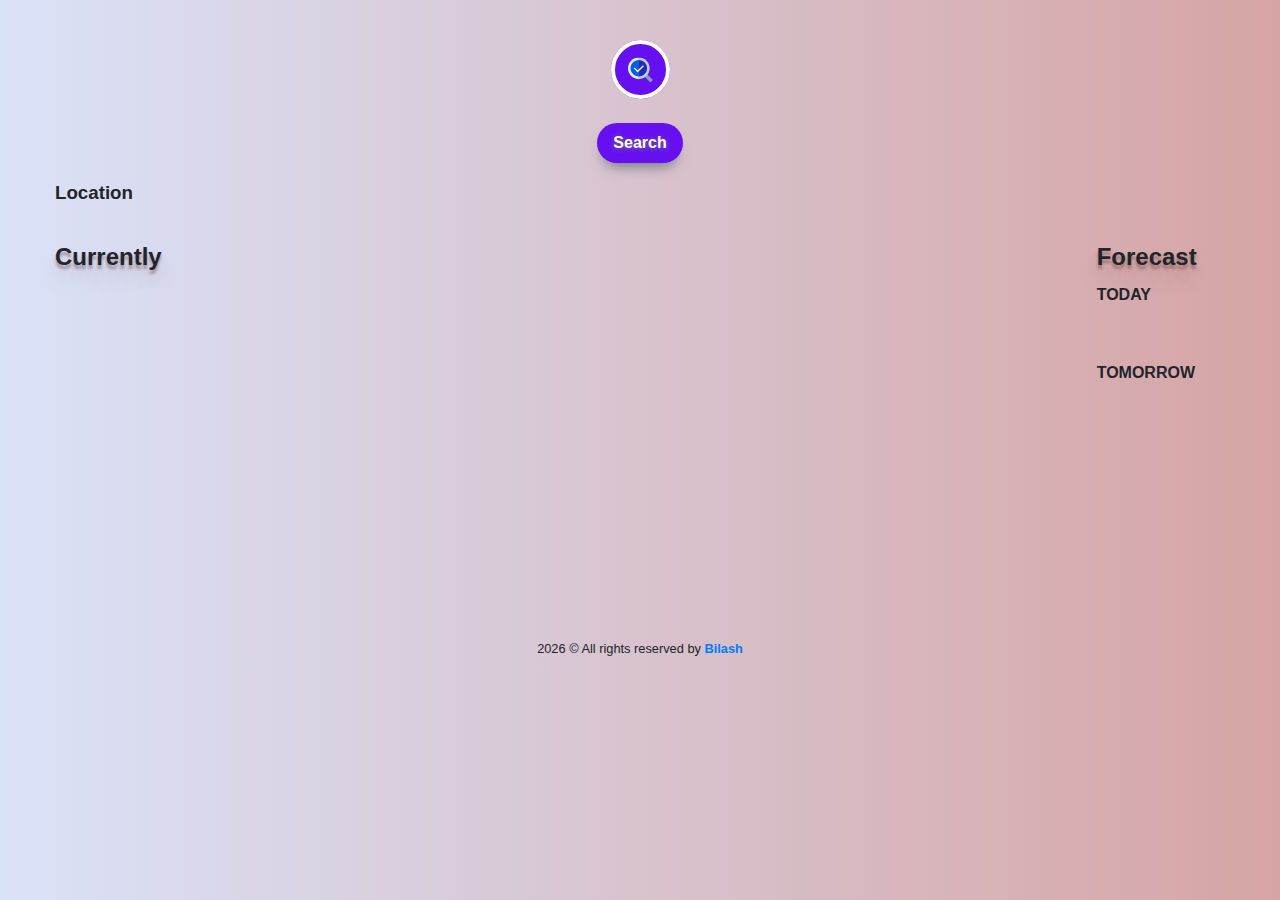
==== commit b1a1e1d9: "Icon size updated for Currently" ====
--- a/index.html
+++ b/index.html
@@ -140,4 +140,4 @@
             document.body.removeChild(document.querySelector('.preloader-container'));
             document.head.removeChild(document.querySelector('#preloader-css'));
             document.head.removeChild(document.querySelector('#preloader-js'));
-        });</script><link rel="preconnect" href="https://bilashism.github.io/"><link rel="preconnect" href="https://api.opencagedata.com"><link rel="preconnect" href="https://cors-anywhere.herokuapp.com"><link rel="preconnect" href="https://api.darksky.net"><link rel="preconnect" href="https://fonts.gstatic.com"><link rel="preload" as="style" href="https://fonts.googleapis.com/css?family=Rubik&display=swap" crossorigin><link rel="preload" as="style" href="./css/style.css" crossorigin="use-credentials"><link rel="preload" as="script" href="./js/skycons.js" crossorigin="use-credentials"><link rel="preload" as="script" href="./js/app.js" crossorigin="use-credentials"><link rel="stylesheet" href="https://fonts.googleapis.com/css?family=Rubik&display=swap" media="print" onload="media='all'; this.onload=null;this.removeAttribute('onload');"><noscript><link rel="stylesheet" href="https://fonts.googleapis.com/css?family=Rubik&display=swap"></noscript><link rel="stylesheet" href="./css/style.css" media="print" onload="media='all'; this.onload=null;this.removeAttribute('onload');"><noscript><link rel="stylesheet" href="./css/style.css"></noscript></head><body class="loading"><h1 hidden>Weather Now - Easily connect with weather</h1><div class="preloader-container"><div class="preloader"><div class="pre-dot pre-dot-1"></div><div class="pre-dot pre-dot-2"></div><div class="pre-dot pre-dot-3"></div></div><svg style="display:none !important;"><defs><filter id="preloader-filter"><feGaussianBlur in="SourceGraphic" stdDeviation="10" result="blur"/><feColorMatrix in="blur" values="1 0 0 0 0 0 1 0 0 0 0 0 1 0 0 0 0 0 21 -7"/></filter></defs></svg></div><main class="container"><div class="dis-flex flex-col flex-lg-row-rev p-b-1"><div class="flex-basis-100 width-100 align-self-center form-wrap"><form class="search-form" action="#" method="post"><div class="search-contain"><div class="input-wrapper pos-relative"><svg class="search-icon" xmlns="http://www.w3.org/2000/svg" viewBox="0 0 512 512.00438"><path d="m458.699219 512.003906-146.003907-146.003906 53.300782-53.300781 146.003906 146.003906zm0 0" fill="#87a0af"/><path d="m221.535156 0-20.015625 220.273438 20.015625 222.796874c122.15625 0 221.535156-99.378906 221.535156-221.535156 0-122.152344-99.378906-221.535156-221.535156-221.535156zm0 0" fill="#b4d2d7"/><path d="m.00390625 221.535156c0 122.15625 99.37890575 221.535156 221.53124975 221.535156v-443.070312c-122.152344 0-221.53124975 99.382812-221.53124975 221.535156zm0 0" fill="#e1ebf0"/><path d="m221.535156 52.625-20.015625 167.648438 20.015625 170.171874c93.140625 0 168.910156-75.769531 168.910156-168.910156 0-93.136718-75.769531-168.910156-168.910156-168.910156zm0 0" fill="#212cbb"/><path d="m52.625 221.535156c0 93.140625 75.773438 168.910156 168.914062 168.910156v-337.820312c-93.140624 0-168.914062 75.773438-168.914062 168.910156zm0 0" fill="#005fe1"/><path d="m305.507812 157.074219-83.972656 83.96875-10.007812 30.960937 10.007812 11.464844 105.183594-105.183594zm0 0" fill="#efe2dd"/><path d="m198.578125 264.003906-61.011719-61.015625-21.210937 21.214844 82.222656 82.226563 22.957031-22.960938v-42.425781zm0 0" fill="#fff5f5"/></svg> <input id="inp1" class="search_input" type="text" name="inp1" placeholder="" required autocomplete="on" aria-label="search_input"></div><input class="btn-submit" type="submit" value="Search"></div></form></div></div><div><h3 class="txt-cap"><span>location</span> <span class="location fw-normal"></span></h3></div><div class="dis-lg-flex j-c-b"><div class="flex-row-wrap p-t-1-5"><div class="flex-row-wrap flex-basis-100"><h2 class="txt-cap flex-basis-50 txt-shadow">currently</h2></div><div class="flex-basis-100 flex-basis-lg-50 order-xs-2 align-self-center txt-c"><span class="temp fw-bold f-cursive txt-shadow"></span> <sup class="unit"></sup><div><span class="summary"></span></div></div><div class="flex-basis-100 flex-basis-lg-50 align-self-center d-inline-flex justify-cont-center"><canvas class="weather-icon" width="128" height="128"></canvas></div></div><div class="forecast p-t-1-5"><h2 class="txt-cap txt-shadow">forecast</h2><div class="today-wrap flex-row-wrap align-items-e j-c-b"><div class="flex-basis-100"><p class="fw-bold txt-upper m-b-half">today</p></div><div class="flex-row-wrap flex-basis-100 j-c-b"><span class="today"></span> <span class="temp-min-max fw-bold txt-shadow"></span><canvas class="weather-icon" width="30" height="30"></canvas></div></div><div class="tomorrow-wrap flex-row-wrap align-items-e j-c-b p-t-1"><div class="flex-basis-100"><p class="fw-bold txt-upper m-b-half">tomorrow</p></div><div class="flex-row-wrap flex-basis-100 j-c-b"><span class="tomorrow"></span> <span class="temp-min-max fw-bold txt-shadow"></span><canvas class="weather-icon" width="30" height="30"></canvas></div></div></div></div><div class="week-wrap flex-row-wrap p-t-5"><canvas class="weather-icon m-x-center" width="80" height="80"></canvas><div class="flex-basis-100 p-t-1"><p class="week txt-upper txt-c"></p></div></div></main><footer><p class="font-small txt-c m-b-half"><span class="footer-year"></span> &copy; All rights reserved by <a class="fw-bold" title="Md. Taifuzzaman Bilash - Front-End Web Developer" href="https://bilashism.github.io/" target="_blank">Bilash</a></p></footer><script src="./js/skycons.js" defer="defer"></script><script src="./js/app.js" defer="defer"></script></body></html>+        });</script><link rel="preconnect" href="https://bilashism.github.io/"><link rel="preconnect" href="https://api.opencagedata.com"><link rel="preconnect" href="https://cors-anywhere.herokuapp.com"><link rel="preconnect" href="https://api.darksky.net"><link rel="preconnect" href="https://fonts.gstatic.com"><link rel="preload" as="style" href="https://fonts.googleapis.com/css?family=Rubik&display=swap" crossorigin><link rel="preload" as="style" href="./css/style.css" crossorigin="use-credentials"><link rel="preload" as="script" href="./js/skycons.js" crossorigin="use-credentials"><link rel="preload" as="script" href="./js/app.js" crossorigin="use-credentials"><link rel="stylesheet" href="https://fonts.googleapis.com/css?family=Rubik&display=swap" media="print" onload="media='all'; this.onload=null;this.removeAttribute('onload');"><noscript><link rel="stylesheet" href="https://fonts.googleapis.com/css?family=Rubik&display=swap"></noscript><link rel="stylesheet" href="./css/style.css" media="print" onload="media='all'; this.onload=null;this.removeAttribute('onload');"><noscript><link rel="stylesheet" href="./css/style.css"></noscript></head><body class="loading"><h1 hidden>Weather Now - Easily connect with weather</h1><div class="preloader-container"><div class="preloader"><div class="pre-dot pre-dot-1"></div><div class="pre-dot pre-dot-2"></div><div class="pre-dot pre-dot-3"></div></div><svg style="display:none !important;"><defs><filter id="preloader-filter"><feGaussianBlur in="SourceGraphic" stdDeviation="10" result="blur"/><feColorMatrix in="blur" values="1 0 0 0 0 0 1 0 0 0 0 0 1 0 0 0 0 0 21 -7"/></filter></defs></svg></div><main class="container"><div class="dis-flex flex-col flex-lg-row-rev p-b-1"><div class="flex-basis-100 width-100 align-self-center form-wrap"><form class="search-form" action="#" method="post"><div class="search-contain"><div class="input-wrapper pos-relative"><svg class="search-icon" xmlns="http://www.w3.org/2000/svg" viewBox="0 0 512 512.00438"><path d="m458.699219 512.003906-146.003907-146.003906 53.300782-53.300781 146.003906 146.003906zm0 0" fill="#87a0af"/><path d="m221.535156 0-20.015625 220.273438 20.015625 222.796874c122.15625 0 221.535156-99.378906 221.535156-221.535156 0-122.152344-99.378906-221.535156-221.535156-221.535156zm0 0" fill="#b4d2d7"/><path d="m.00390625 221.535156c0 122.15625 99.37890575 221.535156 221.53124975 221.535156v-443.070312c-122.152344 0-221.53124975 99.382812-221.53124975 221.535156zm0 0" fill="#e1ebf0"/><path d="m221.535156 52.625-20.015625 167.648438 20.015625 170.171874c93.140625 0 168.910156-75.769531 168.910156-168.910156 0-93.136718-75.769531-168.910156-168.910156-168.910156zm0 0" fill="#212cbb"/><path d="m52.625 221.535156c0 93.140625 75.773438 168.910156 168.914062 168.910156v-337.820312c-93.140624 0-168.914062 75.773438-168.914062 168.910156zm0 0" fill="#005fe1"/><path d="m305.507812 157.074219-83.972656 83.96875-10.007812 30.960937 10.007812 11.464844 105.183594-105.183594zm0 0" fill="#efe2dd"/><path d="m198.578125 264.003906-61.011719-61.015625-21.210937 21.214844 82.222656 82.226563 22.957031-22.960938v-42.425781zm0 0" fill="#fff5f5"/></svg> <input id="inp1" class="search_input" type="text" name="inp1" placeholder="" required autocomplete="on" aria-label="search_input"></div><input class="btn-submit" type="submit" value="Search"></div></form></div></div><div><h3 class="txt-cap"><span>location</span> <span class="location fw-normal"></span></h3></div><div class="dis-lg-flex j-c-b"><div class="flex-row-wrap p-t-1-5"><div class="flex-row-wrap flex-basis-100"><h2 class="txt-cap flex-basis-50 txt-shadow">currently</h2></div><div class="flex-basis-100 flex-basis-lg-50 order-xs-2 align-self-center txt-c"><span class="temp fw-bold f-cursive txt-shadow"></span> <sup class="unit"></sup><div><span class="summary"></span></div></div><div class="flex-basis-100 flex-basis-lg-50 align-self-center d-inline-flex justify-cont-center"><canvas class="weather-icon" width="150" height="150"></canvas></div></div><div class="forecast p-t-1-5"><h2 class="txt-cap txt-shadow">forecast</h2><div class="today-wrap flex-row-wrap align-items-e j-c-b"><div class="flex-basis-100"><p class="fw-bold txt-upper m-b-half">today</p></div><div class="flex-row-wrap flex-basis-100 j-c-b"><span class="today"></span> <span class="temp-min-max fw-bold txt-shadow"></span><canvas class="weather-icon" width="30" height="30"></canvas></div></div><div class="tomorrow-wrap flex-row-wrap align-items-e j-c-b p-t-1"><div class="flex-basis-100"><p class="fw-bold txt-upper m-b-half">tomorrow</p></div><div class="flex-row-wrap flex-basis-100 j-c-b"><span class="tomorrow"></span> <span class="temp-min-max fw-bold txt-shadow"></span><canvas class="weather-icon" width="30" height="30"></canvas></div></div></div></div><div class="week-wrap flex-row-wrap p-t-5"><canvas class="weather-icon m-x-center" width="80" height="80"></canvas><div class="flex-basis-100 p-t-1"><p class="week txt-upper txt-c"></p></div></div></main><footer><p class="font-small txt-c m-b-half"><span class="footer-year"></span> &copy; All rights reserved by <a class="fw-bold" title="Md. Taifuzzaman Bilash - Front-End Web Developer" href="https://bilashism.github.io/" target="_blank">Bilash</a></p></footer><script src="./js/skycons.js" defer="defer"></script><script src="./js/app.js" defer="defer"></script></body></html>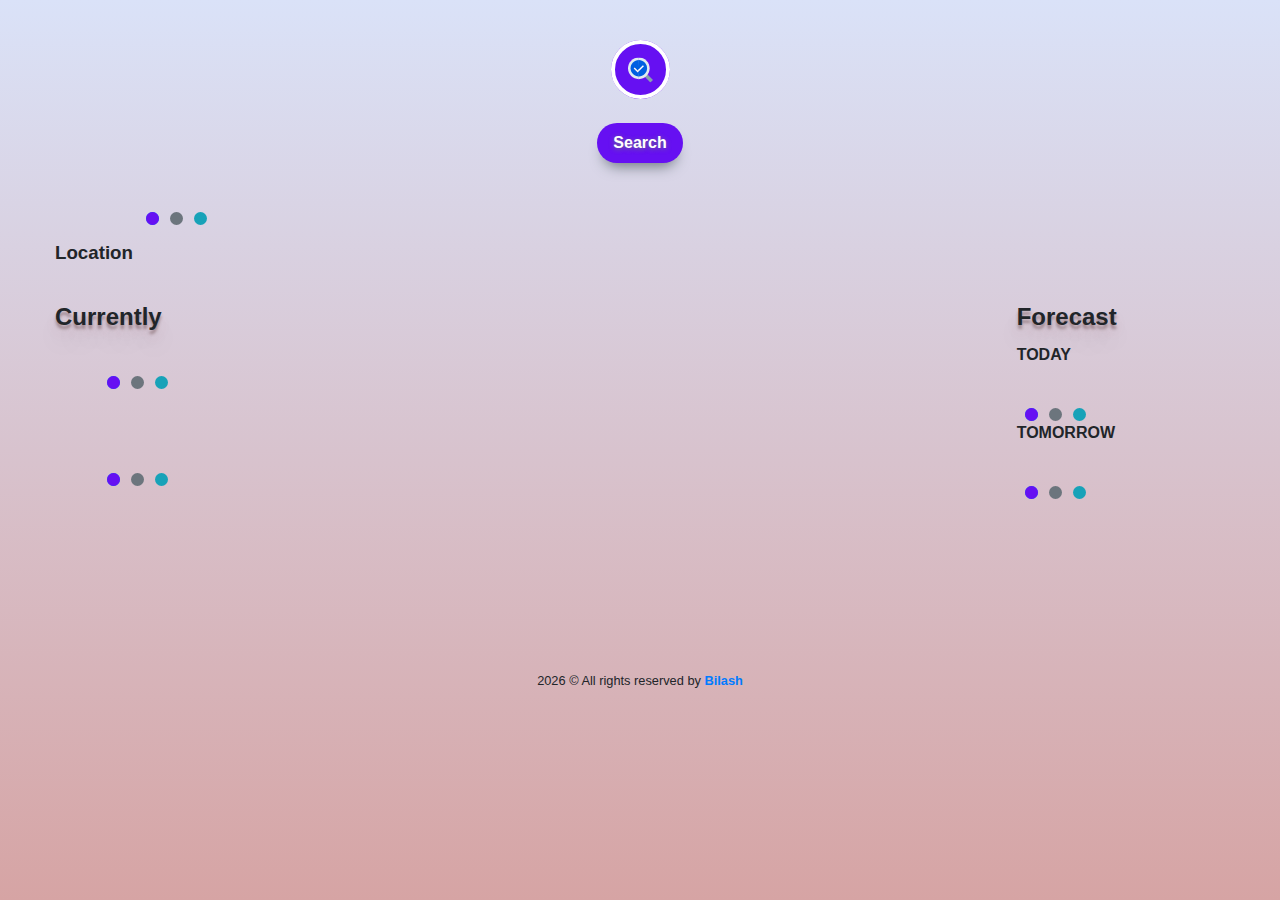
==== commit c70d7109: "Updated status bar color" ====
--- a/index.html
+++ b/index.html
@@ -1,4 +1,4 @@
-<!DOCTYPE html><html lang="en"><head><meta charset="UTF-8"><meta name="viewport" content="width=device-width,initial-scale=1"><meta http-equiv="X-UA-Compatible" content="ie=edge"><meta name="robots" content="index,follow"><meta name="author" content="Md. Taifuzzaman Bilash"><meta name="copyright" content="Md. Taifuzzaman Bilash"><meta property="og:type" content="website"><meta property="twitter:card" content="Weather_app"><meta name="twitter:site" content="@bilashism"><meta name="twitter:creator" content="@bilashism"><meta property="og:url" content="https://bilashism.github.io/"><meta property="twitter:url" content="https://bilashism.github.io/"><meta name="keywords" content="HTML, haml, CSS, sass, scss, JavaScript, Md. Taifuzzaman Bilash, bilash, jQuery, Bootstrap, PSD to HTML, xd to html, sketch to html, html to wordpress, wordpress theme, pwa, spa, Front-End Web Developer, bilashism, frontend developer,Weather app, forecast"><meta property="og:description" content="Installable weather PWA app in vanilla JavaScript"><meta property="twitter:description" content="Installable weather PWA app in vanilla JavaScript"><meta name="description" content="Installable weather PWA app in vanilla JavaScript"><meta property="og:title" content="Weather Now - Easily connect with weather"><meta property="twitter:title" content="Weather Now - Easily connect with weather"><meta name="title" content="Weather Now - Easily connect with weather"><meta class="status-bar" name="theme-color" content="#D6A4A4"><meta class="status-bar" name="apple-mobile-web-app-status-bar" content="#D6A4A4"><title>Weather Now - Easily connect with weather</title><link rel="shortcut icon" href="./img/icon-16x16.png" type="image/x-icon"><link rel="apple-touch-icon" href="./img/icon-96x96.png"><link rel="manifest" href="./manifest.json"><style id="preloader-css">body.loading {
+<!DOCTYPE html><html lang="en"><head><meta charset="UTF-8"><meta name="viewport" content="width=device-width,initial-scale=1"><meta http-equiv="X-UA-Compatible" content="ie=edge"><meta name="robots" content="index,follow"><meta name="author" content="Md. Taifuzzaman Bilash"><meta name="copyright" content="Md. Taifuzzaman Bilash"><meta property="og:type" content="website"><meta property="twitter:card" content="Weather_app"><meta name="twitter:site" content="@bilashism"><meta name="twitter:creator" content="@bilashism"><meta property="og:url" content="https://bilashism.github.io/"><meta property="twitter:url" content="https://bilashism.github.io/"><meta name="keywords" content="HTML, haml, CSS, sass, scss, JavaScript, Md. Taifuzzaman Bilash, bilash, jQuery, Bootstrap, PSD to HTML, xd to html, sketch to html, html to wordpress, wordpress theme, pwa, spa, Front-End Web Developer, bilashism, frontend developer,Weather app, forecast"><meta property="og:description" content="Installable weather PWA app in vanilla JavaScript"><meta property="twitter:description" content="Installable weather PWA app in vanilla JavaScript"><meta name="description" content="Installable weather PWA app in vanilla JavaScript"><meta property="og:title" content="Weather Now - Easily connect with weather"><meta property="twitter:title" content="Weather Now - Easily connect with weather"><meta name="title" content="Weather Now - Easily connect with weather"><meta class="status-bar" name="theme-color" content="#DAE2F8"><meta class="status-bar" name="apple-mobile-web-app-status-bar" content="#DAE2F8"><title>Weather Now - Easily connect with weather</title><link rel="shortcut icon" href="./img/icon-16x16.png" type="image/x-icon"><link rel="apple-touch-icon" href="./img/icon-96x96.png"><link rel="manifest" href="./manifest.json"><style id="preloader-css">body.loading {
             position: fixed;
             width: 100%;
             height: 100%;
@@ -140,4 +140,4 @@
             document.body.removeChild(document.querySelector('.preloader-container'));
             document.head.removeChild(document.querySelector('#preloader-css'));
             document.head.removeChild(document.querySelector('#preloader-js'));
-        });</script><link rel="preconnect" href="https://bilashism.github.io/"><link rel="preconnect" href="https://api.opencagedata.com"><link rel="preconnect" href="https://cors-anywhere.herokuapp.com"><link rel="preconnect" href="https://api.darksky.net"><link rel="preconnect" href="https://fonts.gstatic.com"><link rel="preload" as="style" href="https://fonts.googleapis.com/css?family=Rubik&display=swap" crossorigin><link rel="preload" as="style" href="./css/style.css" crossorigin="use-credentials"><link rel="preload" as="script" href="./js/skycons.js" crossorigin="use-credentials"><link rel="preload" as="script" href="./js/app.js" crossorigin="use-credentials"><link rel="stylesheet" href="https://fonts.googleapis.com/css?family=Rubik&display=swap" media="print" onload="media='all'; this.onload=null;this.removeAttribute('onload');"><noscript><link rel="stylesheet" href="https://fonts.googleapis.com/css?family=Rubik&display=swap"></noscript><link rel="stylesheet" href="./css/style.css" media="print" onload="media='all'; this.onload=null;this.removeAttribute('onload');"><noscript><link rel="stylesheet" href="./css/style.css"></noscript></head><body class="loading"><h1 hidden>Weather Now - Easily connect with weather</h1><div class="preloader-container"><div class="preloader"><div class="pre-dot pre-dot-1"></div><div class="pre-dot pre-dot-2"></div><div class="pre-dot pre-dot-3"></div></div><svg style="display:none !important;"><defs><filter id="preloader-filter"><feGaussianBlur in="SourceGraphic" stdDeviation="10" result="blur"/><feColorMatrix in="blur" values="1 0 0 0 0 0 1 0 0 0 0 0 1 0 0 0 0 0 21 -7"/></filter></defs></svg></div><main class="container"><div class="dis-flex flex-col flex-lg-row-rev p-b-1"><div class="flex-basis-100 width-100 align-self-center form-wrap"><form class="search-form" action="#" method="post"><div class="search-contain"><div class="input-wrapper pos-relative"><svg class="search-icon" xmlns="http://www.w3.org/2000/svg" viewBox="0 0 512 512.00438"><path d="m458.699219 512.003906-146.003907-146.003906 53.300782-53.300781 146.003906 146.003906zm0 0" fill="#87a0af"/><path d="m221.535156 0-20.015625 220.273438 20.015625 222.796874c122.15625 0 221.535156-99.378906 221.535156-221.535156 0-122.152344-99.378906-221.535156-221.535156-221.535156zm0 0" fill="#b4d2d7"/><path d="m.00390625 221.535156c0 122.15625 99.37890575 221.535156 221.53124975 221.535156v-443.070312c-122.152344 0-221.53124975 99.382812-221.53124975 221.535156zm0 0" fill="#e1ebf0"/><path d="m221.535156 52.625-20.015625 167.648438 20.015625 170.171874c93.140625 0 168.910156-75.769531 168.910156-168.910156 0-93.136718-75.769531-168.910156-168.910156-168.910156zm0 0" fill="#212cbb"/><path d="m52.625 221.535156c0 93.140625 75.773438 168.910156 168.914062 168.910156v-337.820312c-93.140624 0-168.914062 75.773438-168.914062 168.910156zm0 0" fill="#005fe1"/><path d="m305.507812 157.074219-83.972656 83.96875-10.007812 30.960937 10.007812 11.464844 105.183594-105.183594zm0 0" fill="#efe2dd"/><path d="m198.578125 264.003906-61.011719-61.015625-21.210937 21.214844 82.222656 82.226563 22.957031-22.960938v-42.425781zm0 0" fill="#fff5f5"/></svg> <input id="inp1" class="search_input" type="text" name="inp1" placeholder="" required autocomplete="on" aria-label="search_input"></div><input class="btn-submit" type="submit" value="Search"></div></form></div></div><div><h3 class="txt-cap"><span>location</span> <span class="location fw-normal"></span></h3></div><div class="dis-lg-flex j-c-b"><div class="flex-row-wrap p-t-1-5"><div class="flex-row-wrap flex-basis-100"><h2 class="txt-cap flex-basis-50 txt-shadow">currently</h2></div><div class="flex-basis-100 flex-basis-lg-50 order-xs-2 align-self-center txt-c"><span class="temp fw-bold f-cursive txt-shadow"></span> <sup class="unit"></sup><div><span class="summary"></span></div></div><div class="flex-basis-100 flex-basis-lg-50 align-self-center d-inline-flex justify-cont-center"><canvas class="weather-icon" width="150" height="150"></canvas></div></div><div class="forecast p-t-1-5"><h2 class="txt-cap txt-shadow">forecast</h2><div class="today-wrap flex-row-wrap align-items-e j-c-b"><div class="flex-basis-100"><p class="fw-bold txt-upper m-b-half">today</p></div><div class="flex-row-wrap flex-basis-100 j-c-b"><span class="today"></span> <span class="temp-min-max fw-bold txt-shadow"></span><canvas class="weather-icon" width="30" height="30"></canvas></div></div><div class="tomorrow-wrap flex-row-wrap align-items-e j-c-b p-t-1"><div class="flex-basis-100"><p class="fw-bold txt-upper m-b-half">tomorrow</p></div><div class="flex-row-wrap flex-basis-100 j-c-b"><span class="tomorrow"></span> <span class="temp-min-max fw-bold txt-shadow"></span><canvas class="weather-icon" width="30" height="30"></canvas></div></div></div></div><div class="week-wrap flex-row-wrap p-t-5"><canvas class="weather-icon m-x-center" width="80" height="80"></canvas><div class="flex-basis-100 p-t-1"><p class="week txt-upper txt-c"></p></div></div></main><footer><p class="font-small txt-c m-b-half"><span class="footer-year"></span> &copy; All rights reserved by <a class="fw-bold" title="Md. Taifuzzaman Bilash - Front-End Web Developer" href="https://bilashism.github.io/" target="_blank">Bilash</a></p></footer><script src="./js/skycons.js" defer="defer"></script><script src="./js/app.js" defer="defer"></script></body></html>+        });</script><link rel="preconnect" href="https://bilashism.github.io/"><link rel="preconnect" href="https://api.opencagedata.com"><link rel="preconnect" href="https://cors-anywhere.herokuapp.com"><link rel="preconnect" href="https://api.darksky.net"><link rel="preconnect" href="https://fonts.gstatic.com"><link rel="preload" as="style" href="https://fonts.googleapis.com/css?family=Rubik&display=swap" crossorigin><link rel="preload" as="style" href="./css/style.css" crossorigin="use-credentials"><link rel="preload" as="script" href="./js/skycons.js" crossorigin="use-credentials"><link rel="preload" as="script" href="./js/app.js" crossorigin="use-credentials"><link rel="stylesheet" href="https://fonts.googleapis.com/css?family=Rubik&display=swap" media="print" onload="media='all'; this.onload=null;this.removeAttribute('onload');"><noscript><link rel="stylesheet" href="https://fonts.googleapis.com/css?family=Rubik&display=swap"></noscript><link rel="stylesheet" href="./css/style.css" media="print" onload="media='all'; this.onload=null;this.removeAttribute('onload');"><noscript><link rel="stylesheet" href="./css/style.css"></noscript></head><body class="loading"><h1 hidden>Weather Now - Easily connect with weather</h1><div class="preloader-container"><div class="preloader"><div class="pre-dot pre-dot-1"></div><div class="pre-dot pre-dot-2"></div><div class="pre-dot pre-dot-3"></div></div><svg style="display:none !important;"><defs><filter id="preloader-filter"><feGaussianBlur in="SourceGraphic" stdDeviation="10" result="blur"/><feColorMatrix in="blur" values="1 0 0 0 0 0 1 0 0 0 0 0 1 0 0 0 0 0 21 -7"/></filter></defs></svg></div><main class="container"><div class="dis-flex flex-col flex-lg-row-rev p-b-1"><div class="flex-basis-100 width-100 align-self-center form-wrap"><form class="search-form" action="#" method="post"><div class="search-contain"><div class="input-wrapper pos-relative"><svg class="search-icon" xmlns="http://www.w3.org/2000/svg" viewBox="0 0 512 512.00438"><path d="m458.699219 512.003906-146.003907-146.003906 53.300782-53.300781 146.003906 146.003906zm0 0" fill="#87a0af"/><path d="m221.535156 0-20.015625 220.273438 20.015625 222.796874c122.15625 0 221.535156-99.378906 221.535156-221.535156 0-122.152344-99.378906-221.535156-221.535156-221.535156zm0 0" fill="#e1ebf0"/><path d="m.00390625 221.535156c0 122.15625 99.37890575 221.535156 221.53124975 221.535156v-443.070312c-122.152344 0-221.53124975 99.382812-221.53124975 221.535156zm0 0" fill="#e1ebf0"/><path d="m221.535156 52.625-20.015625 167.648438 20.015625 170.171874c93.140625 0 168.910156-75.769531 168.910156-168.910156 0-93.136718-75.769531-168.910156-168.910156-168.910156zm0 0" fill="#005fe1"/><path d="m52.625 221.535156c0 93.140625 75.773438 168.910156 168.914062 168.910156v-337.820312c-93.140624 0-168.914062 75.773438-168.914062 168.910156zm0 0" fill="#005fe1"/><path d="m305.507812 157.074219-83.972656 83.96875-10.007812 30.960937 10.007812 11.464844 105.183594-105.183594zm0 0" fill="#ffffff"/><path d="m198.578125 264.003906-61.011719-61.015625-21.210937 21.214844 82.222656 82.226563 22.957031-22.960938v-42.425781zm0 0" fill="#fff5f5"/></svg> <input id="inp1" class="search_input" type="text" name="inp1" placeholder="" required autocomplete="on" aria-label="search_input"></div><input class="btn-submit" type="submit" value="Search"></div></form></div></div><div><h3 class="txt-cap"><span>location</span> <span class="location fw-normal"></span></h3></div><div class="dis-lg-flex j-c-b"><div class="flex-row-wrap p-t-1-5"><div class="flex-row-wrap flex-basis-100"><h2 class="txt-cap flex-basis-50 txt-shadow">currently</h2></div><div class="flex-basis-100 flex-basis-lg-50 order-xs-2 align-self-center txt-c"><span class="temp fw-bold f-cursive txt-shadow"></span> <sup class="unit"></sup><div><span class="summary"></span></div></div><div class="flex-basis-100 flex-basis-lg-50 align-self-center d-inline-flex justify-cont-center"><canvas class="weather-icon" width="150" height="150"></canvas></div></div><div class="forecast p-t-1-5"><h2 class="txt-cap txt-shadow">forecast</h2><div class="today-wrap flex-row-wrap align-items-e j-c-b"><div class="flex-basis-100"><p class="fw-bold txt-upper m-b-half">today</p></div><div class="flex-row-wrap flex-basis-100 j-c-b"><span class="today"></span> <span class="temp-min-max fw-bold txt-shadow"></span><canvas class="weather-icon" width="30" height="30"></canvas></div></div><div class="tomorrow-wrap flex-row-wrap align-items-e j-c-b p-t-1"><div class="flex-basis-100"><p class="fw-bold txt-upper m-b-half">tomorrow</p></div><div class="flex-row-wrap flex-basis-100 j-c-b"><span class="tomorrow"></span> <span class="temp-min-max fw-bold txt-shadow"></span><canvas class="weather-icon" width="30" height="30"></canvas></div></div></div></div><div class="week-wrap flex-row-wrap p-t-5"><canvas class="weather-icon m-x-center" width="80" height="80"></canvas><div class="flex-basis-100 p-t-1"><p class="week txt-upper txt-c"></p></div></div></main><footer><p class="font-small txt-c m-b-half"><span class="footer-year"></span> &copy; All rights reserved by <a class="fw-bold" title="Md. Taifuzzaman Bilash - Front-End Web Developer" href="https://bilashism.github.io/" target="_blank">Bilash</a></p></footer><script src="./js/skycons.js" defer="defer"></script><script src="./js/app.js" defer="defer"></script></body></html>--- a/css/style.css
+++ b/css/style.css
@@ -4,4 +4,4 @@
  * Copyright 2011-2019 Twitter, Inc.
  * Licensed under MIT (https://github.com/twbs/bootstrap/blob/master/LICENSE)
  * Forked from Normalize.css, licensed MIT (https://github.com/necolas/normalize.css/blob/master/LICENSE.md)
- */*,::after,::before{box-sizing:border-box}html{font-family:sans-serif;line-height:1.15;-webkit-text-size-adjust:100%;-webkit-tap-highlight-color:transparent}article,aside,figcaption,figure,footer,header,hgroup,main,nav,section{display:block}body{margin:0;font-family:-apple-system,BlinkMacSystemFont,"Segoe UI",Roboto,"Helvetica Neue",Arial,"Noto Sans",sans-serif,"Apple Color Emoji","Segoe UI Emoji","Segoe UI Symbol","Noto Color Emoji";font-size:1rem;font-weight:400;line-height:1.5;color:#212529;text-align:left;background-color:#fff}[tabindex="-1"]:focus{outline:0!important}hr{box-sizing:content-box;height:0;overflow:visible}h1,h2,h3,h4,h5,h6{margin-top:0;margin-bottom:.5rem}p{margin-top:0;margin-bottom:1rem}abbr[data-original-title],abbr[title]{text-decoration:underline;-webkit-text-decoration:underline dotted;text-decoration:underline dotted;cursor:help;border-bottom:0;-webkit-text-decoration-skip-ink:none;text-decoration-skip-ink:none}address{margin-bottom:1rem;font-style:normal;line-height:inherit}dl,ol,ul{margin-top:0;margin-bottom:1rem}ol ol,ol ul,ul ol,ul ul{margin-bottom:0}dt{font-weight:700}dd{margin-bottom:.5rem;margin-left:0}blockquote{margin:0 0 1rem}b,strong{font-weight:bolder}small{font-size:80%}sub,sup{position:relative;font-size:75%;line-height:0;vertical-align:baseline}sub{bottom:-.25em}sup{top:-.5em}a{color:#007bff;text-decoration:none;background-color:transparent}a:hover{color:#0056b3;text-decoration:underline}a:not([href]):not([tabindex]){color:inherit;text-decoration:none}a:not([href]):not([tabindex]):focus,a:not([href]):not([tabindex]):hover{color:inherit;text-decoration:none}a:not([href]):not([tabindex]):focus{outline:0}code,kbd,pre,samp{font-family:SFMono-Regular,Menlo,Monaco,Consolas,"Liberation Mono","Courier New",monospace;font-size:1em}pre{margin-top:0;margin-bottom:1rem;overflow:auto}figure{margin:0 0 1rem}img{vertical-align:middle;border-style:none}svg{overflow:hidden;vertical-align:middle}table{border-collapse:collapse}caption{padding-top:.75rem;padding-bottom:.75rem;color:#6c757d;text-align:left;caption-side:bottom}th{text-align:inherit}label{display:inline-block;margin-bottom:.5rem}button{border-radius:0}button:focus{outline:1px dotted;outline:5px auto -webkit-focus-ring-color}button,input,optgroup,select,textarea{margin:0;font-family:inherit;font-size:inherit;line-height:inherit}button,input{overflow:visible}button,select{text-transform:none}select{word-wrap:normal}[type=button],[type=reset],[type=submit],button{-webkit-appearance:button}[type=button]:not(:disabled),[type=reset]:not(:disabled),[type=submit]:not(:disabled),button:not(:disabled){cursor:pointer}[type=button]::-moz-focus-inner,[type=reset]::-moz-focus-inner,[type=submit]::-moz-focus-inner,button::-moz-focus-inner{padding:0;border-style:none}input[type=checkbox],input[type=radio]{box-sizing:border-box;padding:0}input[type=date],input[type=datetime-local],input[type=month],input[type=time]{-webkit-appearance:listbox}textarea{overflow:auto;resize:vertical}fieldset{min-width:0;padding:0;margin:0;border:0}legend{display:block;width:100%;max-width:100%;padding:0;margin-bottom:.5rem;font-size:1.5rem;line-height:inherit;color:inherit;white-space:normal}progress{vertical-align:baseline}[type=number]::-webkit-inner-spin-button,[type=number]::-webkit-outer-spin-button{height:auto}[type=search]{outline-offset:-2px;-webkit-appearance:none}[type=search]::-webkit-search-decoration{-webkit-appearance:none}::-webkit-file-upload-button{font:inherit;-webkit-appearance:button}output{display:inline-block}summary{display:list-item;cursor:pointer}template{display:none}[hidden]{display:none!important}.dis-none{display:none!important}.dis-inline-b{display:inline-block}.dis-flex{display:-webkit-box;display:flex}.flex-col{-webkit-box-orient:vertical;-webkit-box-direction:normal;flex-direction:column}.width-100{width:100%}.pos-relative{position:relative}.txt-shadow{text-shadow:0 4px 3px var(--shadow-1),0 8px 13px var(--shadow-2),0 18px 23px var(--shadow-3)}.flex-basis-50{flex-basis:50%}.flex-basis-100{flex-basis:100%}.width-100{width:100%}.align-self-center{align-self:center}.j-c-b{-webkit-box-pack:justify;justify-content:space-between}.align-items-e{-webkit-box-align:end;align-items:end}.d-inline-flex{display:-webkit-inline-box;display:inline-flex}.justify-cont-center{-webkit-box-pack:center;justify-content:center}.order-xs-2{-webkit-box-ordinal-group:3;order:2}.txt-c{text-align:center}.txt-upper{text-transform:uppercase}.txt-cap{text-transform:capitalize}.fw-bold{font-weight:700}.fw-normal{font-weight:400}.f-cursive{font-family:cursive,var(--font-family-sans-serif)}.p-t-1{padding-top:1rem}.p-t-1-5{padding-top:1.5rem}.p-b-1{padding-bottom:1rem}.p-t-5{padding-top:2rem}.p-b-5{padding-bottom:2rem}.m-x-center{margin-left:auto;margin-right:auto}.mt-x-5{margin-top:2rem}.m-b-half{margin-bottom:.5rem}.font-small{font-size:80%}:root{--shadow-1:rgba(78, 42, 42, .4);--shadow-2:rgba(162, 78, 78, .1);--shadow-3:rgba(0, 0, 0, .1);--cream:#dfd5e6;--icon-color:#007bff;--sky-blue:#DAE2F8;--light-red:#D6A4A4;--indigo:#6610f2;--white:#fff;--gray:#6c757d;--secondary:#6c757d;--info:#17a2b8;--font-family-sans-serif:-apple-system,BlinkMacSystemFont,"Segoe UI",Roboto,"Helvetica Neue",Arial,"Noto Sans",sans-serif,"Apple Color Emoji","Segoe UI Emoji","Segoe UI Symbol","Noto Color Emoji";--clock-font:'Rubik',sans-serif}body{font-family:var(--font-family-sans-serif);background:var(--sky-blue);background:-webkit-gradient(linear,right top,left top,from(var(--light-red)),to(var(--sky-blue)));background:linear-gradient(to left,var(--light-red),var(--sky-blue))}.container{max-width:1200px;margin:0 auto;padding:0 15px}.check,.info,.last-updated,.location,.summary,.temp,.today,.tomorrow{position:relative;display:inline-block;height:19px}.search-contain{position:relative;text-align:center;margin-top:1.5rem}.input-wrapper:before{box-sizing:content-box;content:"";border-radius:50%;width:51px;height:51px;border:4px solid var(--white);position:absolute;-webkit-animation:grow 1s 8 ease;animation:grow 1s 8 ease}.search_input{font-family:Montserrat,var(--font-family-sans-serif);background-color:var(--indigo);width:59px;height:59px;padding:20px;border-radius:30px;border:none;color:var(--white);cursor:pointer;-webkit-transition:all 1s ease;transition:all 1s ease}.search_input::-webkit-input-placeholder{color:var(--white)}.search_input::-moz-placeholder{color:var(--white)}.search_input:-ms-input-placeholder{color:var(--white)}.search_input::-ms-input-placeholder{color:var(--white)}.search_input::placeholder{color:var(--white)}.search_input:focus{outline:0}.extended{width:85%;padding-left:65px;cursor:text;box-shadow:0 10px 15px var(--secondary)}.search-icon{width:25px;height:25px;position:absolute;z-index:1;cursor:pointer;top:50%;margin-left:17px;-webkit-transform:translateY(-50%);transform:translateY(-50%)}.visible{visibility:visible;opacity:1}.btn-submit{box-shadow:0 10px 14px -7px var(--gray);background-color:var(--indigo);border:none;border-radius:25px;display:inline-block;cursor:pointer;color:var(--white);font-family:Arial,sans-serif;font-size:1rem;font-weight:700;padding:8px 16px;text-decoration:none;text-shadow:0 1px 5px var(--gray);margin-top:1.5rem;-webkit-transition:box-shadow .3s ease;transition:box-shadow .3s ease}.btn-submit:hover{box-shadow:none}.btn-submit:active{position:relative;top:1px}.digital-clock{font-family:var(--clock-font)}.flex-row-wrap{display:-webkit-box;display:flex;-webkit-box-orient:horizontal;-webkit-box-direction:normal;flex-flow:row wrap}.temp{font-size:3.5rem}.unit{top:-40px;font-size:1.3rem}.summary{margin-top:10px}.weather-icon{-webkit-filter:drop-shadow(2px 4px 6px var(--secondary));filter:drop-shadow(2px 4px 6px var(--secondary))}@media screen and (min-width:1200px){.dis-lg-flex{display:-webkit-box;display:flex}.flex-lg-row-rev{-webkit-box-orient:horizontal;-webkit-box-direction:reverse;flex-direction:row-reverse}.flex-basis-lg-50{flex-basis:50%}.order-xs-2{-webkit-box-ordinal-group:initial;order:initial}.mt-x-5{margin-top:0}.search-contain{margin-top:2.5rem}}@-webkit-keyframes grow{from{-webkit-transform:scale(1);transform:scale(1)}to{-webkit-transform:scale(1.75);transform:scale(1.75);opacity:0}}@keyframes grow{from{-webkit-transform:scale(1);transform:scale(1)}to{-webkit-transform:scale(1.75);transform:scale(1.75);opacity:0}}@-webkit-keyframes lds-ellipsis1{0%{-webkit-transform:scale(0);transform:scale(0)}100%{-webkit-transform:scale(1);transform:scale(1)}}@keyframes lds-ellipsis1{0%{-webkit-transform:scale(0);transform:scale(0)}100%{-webkit-transform:scale(1);transform:scale(1)}}@-webkit-keyframes lds-ellipsis3{0%{-webkit-transform:scale(1);transform:scale(1)}100%{-webkit-transform:scale(0);transform:scale(0)}}@keyframes lds-ellipsis3{0%{-webkit-transform:scale(1);transform:scale(1)}100%{-webkit-transform:scale(0);transform:scale(0)}}@-webkit-keyframes lds-ellipsis2{0%{-webkit-transform:translate(0,0);transform:translate(0,0)}100%{-webkit-transform:translate(19px,0);transform:translate(19px,0)}}@keyframes lds-ellipsis2{0%{-webkit-transform:translate(0,0);transform:translate(0,0)}100%{-webkit-transform:translate(19px,0);transform:translate(19px,0)}}+ */*,::after,::before{box-sizing:border-box}html{font-family:sans-serif;line-height:1.15;-webkit-text-size-adjust:100%;-webkit-tap-highlight-color:transparent}article,aside,figcaption,figure,footer,header,hgroup,main,nav,section{display:block}body{margin:0;font-family:-apple-system,BlinkMacSystemFont,"Segoe UI",Roboto,"Helvetica Neue",Arial,"Noto Sans",sans-serif,"Apple Color Emoji","Segoe UI Emoji","Segoe UI Symbol","Noto Color Emoji";font-size:1rem;font-weight:400;line-height:1.5;color:#212529;text-align:left;background-color:#fff}[tabindex="-1"]:focus{outline:0!important}hr{box-sizing:content-box;height:0;overflow:visible}h1,h2,h3,h4,h5,h6{margin-top:0;margin-bottom:.5rem}p{margin-top:0;margin-bottom:1rem}abbr[data-original-title],abbr[title]{text-decoration:underline;-webkit-text-decoration:underline dotted;text-decoration:underline dotted;cursor:help;border-bottom:0;-webkit-text-decoration-skip-ink:none;text-decoration-skip-ink:none}address{margin-bottom:1rem;font-style:normal;line-height:inherit}dl,ol,ul{margin-top:0;margin-bottom:1rem}ol ol,ol ul,ul ol,ul ul{margin-bottom:0}dt{font-weight:700}dd{margin-bottom:.5rem;margin-left:0}blockquote{margin:0 0 1rem}b,strong{font-weight:bolder}small{font-size:80%}sub,sup{position:relative;font-size:75%;line-height:0;vertical-align:baseline}sub{bottom:-.25em}sup{top:-.5em}a{color:#007bff;text-decoration:none;background-color:transparent}a:hover{color:#0056b3;text-decoration:underline}a:not([href]):not([tabindex]){color:inherit;text-decoration:none}a:not([href]):not([tabindex]):focus,a:not([href]):not([tabindex]):hover{color:inherit;text-decoration:none}a:not([href]):not([tabindex]):focus{outline:0}code,kbd,pre,samp{font-family:SFMono-Regular,Menlo,Monaco,Consolas,"Liberation Mono","Courier New",monospace;font-size:1em}pre{margin-top:0;margin-bottom:1rem;overflow:auto}figure{margin:0 0 1rem}img{vertical-align:middle;border-style:none}svg{overflow:hidden;vertical-align:middle}table{border-collapse:collapse}caption{padding-top:.75rem;padding-bottom:.75rem;color:#6c757d;text-align:left;caption-side:bottom}th{text-align:inherit}label{display:inline-block;margin-bottom:.5rem}button{border-radius:0}button:focus{outline:1px dotted;outline:5px auto -webkit-focus-ring-color}button,input,optgroup,select,textarea{margin:0;font-family:inherit;font-size:inherit;line-height:inherit}button,input{overflow:visible}button,select{text-transform:none}select{word-wrap:normal}[type=button],[type=reset],[type=submit],button{-webkit-appearance:button}[type=button]:not(:disabled),[type=reset]:not(:disabled),[type=submit]:not(:disabled),button:not(:disabled){cursor:pointer}[type=button]::-moz-focus-inner,[type=reset]::-moz-focus-inner,[type=submit]::-moz-focus-inner,button::-moz-focus-inner{padding:0;border-style:none}input[type=checkbox],input[type=radio]{box-sizing:border-box;padding:0}input[type=date],input[type=datetime-local],input[type=month],input[type=time]{-webkit-appearance:listbox}textarea{overflow:auto;resize:vertical}fieldset{min-width:0;padding:0;margin:0;border:0}legend{display:block;width:100%;max-width:100%;padding:0;margin-bottom:.5rem;font-size:1.5rem;line-height:inherit;color:inherit;white-space:normal}progress{vertical-align:baseline}[type=number]::-webkit-inner-spin-button,[type=number]::-webkit-outer-spin-button{height:auto}[type=search]{outline-offset:-2px;-webkit-appearance:none}[type=search]::-webkit-search-decoration{-webkit-appearance:none}::-webkit-file-upload-button{font:inherit;-webkit-appearance:button}output{display:inline-block}summary{display:list-item;cursor:pointer}template{display:none}[hidden]{display:none!important}.dis-none{display:none!important}.dis-inline-b{display:inline-block}.dis-flex{display:-webkit-box;display:flex}.flex-col{-webkit-box-orient:vertical;-webkit-box-direction:normal;flex-direction:column}.width-100{width:100%}.pos-relative{position:relative}.txt-shadow{text-shadow:0 4px 3px var(--shadow-1),0 8px 13px var(--shadow-2),0 18px 23px var(--shadow-3)}.flex-basis-50{flex-basis:50%}.flex-basis-100{flex-basis:100%}.width-100{width:100%}.align-self-center{align-self:center}.j-c-b{-webkit-box-pack:justify;justify-content:space-between}.align-items-e{-webkit-box-align:end;align-items:end}.d-inline-flex{display:-webkit-inline-box;display:inline-flex}.justify-cont-center{-webkit-box-pack:center;justify-content:center}.order-xs-2{-webkit-box-ordinal-group:3;order:2}.txt-c{text-align:center}.txt-upper{text-transform:uppercase}.txt-cap{text-transform:capitalize}.fw-bold{font-weight:700}.fw-normal{font-weight:400}.f-cursive{font-family:cursive,var(--font-family-sans-serif)}.p-t-1{padding-top:1rem}.p-t-1-5{padding-top:1.5rem}.p-b-1{padding-bottom:1rem}.p-t-5{padding-top:2rem}.p-b-5{padding-bottom:2rem}.m-x-center{margin-left:auto;margin-right:auto}.mt-x-5{margin-top:2rem}.m-b-half{margin-bottom:.5rem}.font-small{font-size:80%}:root{--shadow-1:rgba(78, 42, 42, .4);--shadow-2:rgba(162, 78, 78, .1);--shadow-3:rgba(0, 0, 0, .1);--cream:#dfd5e6;--icon-color:#007bff;--sky-blue:#DAE2F8;--light-red:#D6A4A4;--indigo:#6610f2;--white:#fff;--gray:#6c757d;--secondary:#6c757d;--info:#17a2b8;--font-family-sans-serif:-apple-system,BlinkMacSystemFont,"Segoe UI",Roboto,"Helvetica Neue",Arial,"Noto Sans",sans-serif,"Apple Color Emoji","Segoe UI Emoji","Segoe UI Symbol","Noto Color Emoji";--clock-font:'Rubik',sans-serif}body{font-family:var(--font-family-sans-serif);background-image:-webkit-gradient(linear,left bottom,left top,from(var(--light-red)),to(var(--sky-blue)));background-image:linear-gradient(to top,var(--light-red),var(--sky-blue));min-height:100vh}.container{max-width:1200px;margin:0 auto;padding:0 15px}.check,.info,.last-updated,.location,.summary,.temp,.today,.tomorrow{position:relative;display:inline-block;height:19px}.search-contain{position:relative;text-align:center;margin-top:1.5rem}.input-wrapper:before{box-sizing:content-box;content:"";border-radius:50%;width:51px;height:51px;border:4px solid var(--white);position:absolute;-webkit-animation:grow 1s 8 ease;animation:grow 1s 8 ease}.search_input{font-family:Montserrat,var(--font-family-sans-serif);background-color:var(--indigo);width:59px;height:59px;padding:20px;border-radius:30px;border:none;color:var(--white);cursor:pointer;-webkit-transition:all 1s ease;transition:all 1s ease}.search_input::-webkit-input-placeholder{color:var(--white)}.search_input::-moz-placeholder{color:var(--white)}.search_input:-ms-input-placeholder{color:var(--white)}.search_input::-ms-input-placeholder{color:var(--white)}.search_input::placeholder{color:var(--white)}.search_input:focus{outline:0}.extended{width:85%;padding-left:65px;cursor:text;box-shadow:0 10px 15px var(--secondary)}.search-icon{width:25px;height:25px;position:absolute;z-index:1;cursor:pointer;top:50%;margin-left:17px;-webkit-transform:translateY(-50%);transform:translateY(-50%)}.visible{visibility:visible;opacity:1}.btn-submit{box-shadow:0 10px 14px -7px var(--gray);background-color:var(--indigo);border:none;border-radius:25px;display:inline-block;cursor:pointer;color:var(--white);font-family:Arial,sans-serif;font-size:1rem;font-weight:700;padding:8px 16px;text-decoration:none;text-shadow:0 1px 5px var(--gray);margin-top:1.5rem;-webkit-transition:box-shadow .3s ease;transition:box-shadow .3s ease}.btn-submit:hover{box-shadow:none}.btn-submit:active{position:relative;top:1px}.digital-clock{font-family:var(--clock-font)}.flex-row-wrap{display:-webkit-box;display:flex;-webkit-box-orient:horizontal;-webkit-box-direction:normal;flex-flow:row wrap}.temp{font-size:3.5rem}.unit{top:-40px;font-size:1.3rem}.summary{margin-top:10px}.weather-icon{-webkit-filter:drop-shadow(2px 4px 6px var(--secondary));filter:drop-shadow(2px 4px 6px var(--secondary))}@media screen and (min-width:1200px){.dis-lg-flex{display:-webkit-box;display:flex}.flex-lg-row-rev{-webkit-box-orient:horizontal;-webkit-box-direction:reverse;flex-direction:row-reverse}.flex-basis-lg-50{flex-basis:50%}.order-xs-2{-webkit-box-ordinal-group:initial;order:initial}.mt-x-5{margin-top:0}.search-contain{margin-top:2.5rem}}@-webkit-keyframes grow{from{-webkit-transform:scale(1);transform:scale(1)}to{-webkit-transform:scale(1.75);transform:scale(1.75);opacity:0}}@keyframes grow{from{-webkit-transform:scale(1);transform:scale(1)}to{-webkit-transform:scale(1.75);transform:scale(1.75);opacity:0}}.lds-ellipsis{display:inline-block;position:relative;width:80px;height:80px}.lds-ellipsis div{position:absolute;top:33px;width:13px;height:13px;border-radius:50%;background-color:var(--white);-webkit-animation-timing-function:cubic-bezier(0,1,1,0);animation-timing-function:cubic-bezier(0,1,1,0)}.lds-ellipsis div:nth-child(1){background-color:var(--icon-color);left:8px;-webkit-animation:lds-ellipsis1 .6s infinite;animation:lds-ellipsis1 .6s infinite}.lds-ellipsis div:nth-child(2){background-color:var(--indigo);left:8px;-webkit-animation:lds-ellipsis2 .6s infinite;animation:lds-ellipsis2 .6s infinite}.lds-ellipsis div:nth-child(3){background-color:var(--gray);left:32px;-webkit-animation:lds-ellipsis2 .6s infinite;animation:lds-ellipsis2 .6s infinite}.lds-ellipsis div:nth-child(4){background-color:var(--info);left:56px;-webkit-animation:lds-ellipsis3 .6s infinite;animation:lds-ellipsis3 .6s infinite}@-webkit-keyframes lds-ellipsis1{0%{-webkit-transform:scale(0);transform:scale(0)}100%{-webkit-transform:scale(1);transform:scale(1)}}@keyframes lds-ellipsis1{0%{-webkit-transform:scale(0);transform:scale(0)}100%{-webkit-transform:scale(1);transform:scale(1)}}@-webkit-keyframes lds-ellipsis3{0%{-webkit-transform:scale(1);transform:scale(1)}100%{-webkit-transform:scale(0);transform:scale(0)}}@keyframes lds-ellipsis3{0%{-webkit-transform:scale(1);transform:scale(1)}100%{-webkit-transform:scale(0);transform:scale(0)}}@-webkit-keyframes lds-ellipsis2{0%{-webkit-transform:translate(0,0);transform:translate(0,0)}100%{-webkit-transform:translate(24px,0);transform:translate(24px,0)}}@keyframes lds-ellipsis2{0%{-webkit-transform:translate(0,0);transform:translate(0,0)}100%{-webkit-transform:translate(24px,0);transform:translate(24px,0)}}--- a/css/style.css
+++ b/css/style.css
@@ -4,4 +4,4 @@
  * Copyright 2011-2019 Twitter, Inc.
  * Licensed under MIT (https://github.com/twbs/bootstrap/blob/master/LICENSE)
  * Forked from Normalize.css, licensed MIT (https://github.com/necolas/normalize.css/blob/master/LICENSE.md)
- */*,::after,::before{box-sizing:border-box}html{font-family:sans-serif;line-height:1.15;-webkit-text-size-adjust:100%;-webkit-tap-highlight-color:transparent}article,aside,figcaption,figure,footer,header,hgroup,main,nav,section{display:block}body{margin:0;font-family:-apple-system,BlinkMacSystemFont,"Segoe UI",Roboto,"Helvetica Neue",Arial,"Noto Sans",sans-serif,"Apple Color Emoji","Segoe UI Emoji","Segoe UI Symbol","Noto Color Emoji";font-size:1rem;font-weight:400;line-height:1.5;color:#212529;text-align:left;background-color:#fff}[tabindex="-1"]:focus{outline:0!important}hr{box-sizing:content-box;height:0;overflow:visible}h1,h2,h3,h4,h5,h6{margin-top:0;margin-bottom:.5rem}p{margin-top:0;margin-bottom:1rem}abbr[data-original-title],abbr[title]{text-decoration:underline;-webkit-text-decoration:underline dotted;text-decoration:underline dotted;cursor:help;border-bottom:0;-webkit-text-decoration-skip-ink:none;text-decoration-skip-ink:none}address{margin-bottom:1rem;font-style:normal;line-height:inherit}dl,ol,ul{margin-top:0;margin-bottom:1rem}ol ol,ol ul,ul ol,ul ul{margin-bottom:0}dt{font-weight:700}dd{margin-bottom:.5rem;margin-left:0}blockquote{margin:0 0 1rem}b,strong{font-weight:bolder}small{font-size:80%}sub,sup{position:relative;font-size:75%;line-height:0;vertical-align:baseline}sub{bottom:-.25em}sup{top:-.5em}a{color:#007bff;text-decoration:none;background-color:transparent}a:hover{color:#0056b3;text-decoration:underline}a:not([href]):not([tabindex]){color:inherit;text-decoration:none}a:not([href]):not([tabindex]):focus,a:not([href]):not([tabindex]):hover{color:inherit;text-decoration:none}a:not([href]):not([tabindex]):focus{outline:0}code,kbd,pre,samp{font-family:SFMono-Regular,Menlo,Monaco,Consolas,"Liberation Mono","Courier New",monospace;font-size:1em}pre{margin-top:0;margin-bottom:1rem;overflow:auto}figure{margin:0 0 1rem}img{vertical-align:middle;border-style:none}svg{overflow:hidden;vertical-align:middle}table{border-collapse:collapse}caption{padding-top:.75rem;padding-bottom:.75rem;color:#6c757d;text-align:left;caption-side:bottom}th{text-align:inherit}label{display:inline-block;margin-bottom:.5rem}button{border-radius:0}button:focus{outline:1px dotted;outline:5px auto -webkit-focus-ring-color}button,input,optgroup,select,textarea{margin:0;font-family:inherit;font-size:inherit;line-height:inherit}button,input{overflow:visible}button,select{text-transform:none}select{word-wrap:normal}[type=button],[type=reset],[type=submit],button{-webkit-appearance:button}[type=button]:not(:disabled),[type=reset]:not(:disabled),[type=submit]:not(:disabled),button:not(:disabled){cursor:pointer}[type=button]::-moz-focus-inner,[type=reset]::-moz-focus-inner,[type=submit]::-moz-focus-inner,button::-moz-focus-inner{padding:0;border-style:none}input[type=checkbox],input[type=radio]{box-sizing:border-box;padding:0}input[type=date],input[type=datetime-local],input[type=month],input[type=time]{-webkit-appearance:listbox}textarea{overflow:auto;resize:vertical}fieldset{min-width:0;padding:0;margin:0;border:0}legend{display:block;width:100%;max-width:100%;padding:0;margin-bottom:.5rem;font-size:1.5rem;line-height:inherit;color:inherit;white-space:normal}progress{vertical-align:baseline}[type=number]::-webkit-inner-spin-button,[type=number]::-webkit-outer-spin-button{height:auto}[type=search]{outline-offset:-2px;-webkit-appearance:none}[type=search]::-webkit-search-decoration{-webkit-appearance:none}::-webkit-file-upload-button{font:inherit;-webkit-appearance:button}output{display:inline-block}summary{display:list-item;cursor:pointer}template{display:none}[hidden]{display:none!important}.dis-none{display:none!important}.dis-inline-b{display:inline-block}.dis-flex{display:-webkit-box;display:flex}.flex-col{-webkit-box-orient:vertical;-webkit-box-direction:normal;flex-direction:column}.width-100{width:100%}.pos-relative{position:relative}.txt-shadow{text-shadow:0 4px 3px var(--shadow-1),0 8px 13px var(--shadow-2),0 18px 23px var(--shadow-3)}.flex-basis-50{flex-basis:50%}.flex-basis-100{flex-basis:100%}.width-100{width:100%}.align-self-center{align-self:center}.j-c-b{-webkit-box-pack:justify;justify-content:space-between}.align-items-e{-webkit-box-align:end;align-items:end}.d-inline-flex{display:-webkit-inline-box;display:inline-flex}.justify-cont-center{-webkit-box-pack:center;justify-content:center}.order-xs-2{-webkit-box-ordinal-group:3;order:2}.txt-c{text-align:center}.txt-upper{text-transform:uppercase}.txt-cap{text-transform:capitalize}.fw-bold{font-weight:700}.fw-normal{font-weight:400}.f-cursive{font-family:cursive,var(--font-family-sans-serif)}.p-t-1{padding-top:1rem}.p-t-1-5{padding-top:1.5rem}.p-b-1{padding-bottom:1rem}.p-t-5{padding-top:2rem}.p-b-5{padding-bottom:2rem}.m-x-center{margin-left:auto;margin-right:auto}.mt-x-5{margin-top:2rem}.m-b-half{margin-bottom:.5rem}.font-small{font-size:80%}:root{--shadow-1:rgba(78, 42, 42, .4);--shadow-2:rgba(162, 78, 78, .1);--shadow-3:rgba(0, 0, 0, .1);--cream:#dfd5e6;--icon-color:#007bff;--sky-blue:#DAE2F8;--light-red:#D6A4A4;--indigo:#6610f2;--white:#fff;--gray:#6c757d;--secondary:#6c757d;--info:#17a2b8;--font-family-sans-serif:-apple-system,BlinkMacSystemFont,"Segoe UI",Roboto,"Helvetica Neue",Arial,"Noto Sans",sans-serif,"Apple Color Emoji","Segoe UI Emoji","Segoe UI Symbol","Noto Color Emoji";--clock-font:'Rubik',sans-serif}body{font-family:var(--font-family-sans-serif);background:var(--sky-blue);background:-webkit-gradient(linear,right top,left top,from(var(--light-red)),to(var(--sky-blue)));background:linear-gradient(to left,var(--light-red),var(--sky-blue))}.container{max-width:1200px;margin:0 auto;padding:0 15px}.check,.info,.last-updated,.location,.summary,.temp,.today,.tomorrow{position:relative;display:inline-block;height:19px}.search-contain{position:relative;text-align:center;margin-top:1.5rem}.input-wrapper:before{box-sizing:content-box;content:"";border-radius:50%;width:51px;height:51px;border:4px solid var(--white);position:absolute;-webkit-animation:grow 1s 8 ease;animation:grow 1s 8 ease}.search_input{font-family:Montserrat,var(--font-family-sans-serif);background-color:var(--indigo);width:59px;height:59px;padding:20px;border-radius:30px;border:none;color:var(--white);cursor:pointer;-webkit-transition:all 1s ease;transition:all 1s ease}.search_input::-webkit-input-placeholder{color:var(--white)}.search_input::-moz-placeholder{color:var(--white)}.search_input:-ms-input-placeholder{color:var(--white)}.search_input::-ms-input-placeholder{color:var(--white)}.search_input::placeholder{color:var(--white)}.search_input:focus{outline:0}.extended{width:85%;padding-left:65px;cursor:text;box-shadow:0 10px 15px var(--secondary)}.search-icon{width:25px;height:25px;position:absolute;z-index:1;cursor:pointer;top:50%;margin-left:17px;-webkit-transform:translateY(-50%);transform:translateY(-50%)}.visible{visibility:visible;opacity:1}.btn-submit{box-shadow:0 10px 14px -7px var(--gray);background-color:var(--indigo);border:none;border-radius:25px;display:inline-block;cursor:pointer;color:var(--white);font-family:Arial,sans-serif;font-size:1rem;font-weight:700;padding:8px 16px;text-decoration:none;text-shadow:0 1px 5px var(--gray);margin-top:1.5rem;-webkit-transition:box-shadow .3s ease;transition:box-shadow .3s ease}.btn-submit:hover{box-shadow:none}.btn-submit:active{position:relative;top:1px}.digital-clock{font-family:var(--clock-font)}.flex-row-wrap{display:-webkit-box;display:flex;-webkit-box-orient:horizontal;-webkit-box-direction:normal;flex-flow:row wrap}.temp{font-size:3.5rem}.unit{top:-40px;font-size:1.3rem}.summary{margin-top:10px}.weather-icon{-webkit-filter:drop-shadow(2px 4px 6px var(--secondary));filter:drop-shadow(2px 4px 6px var(--secondary))}@media screen and (min-width:1200px){.dis-lg-flex{display:-webkit-box;display:flex}.flex-lg-row-rev{-webkit-box-orient:horizontal;-webkit-box-direction:reverse;flex-direction:row-reverse}.flex-basis-lg-50{flex-basis:50%}.order-xs-2{-webkit-box-ordinal-group:initial;order:initial}.mt-x-5{margin-top:0}.search-contain{margin-top:2.5rem}}@-webkit-keyframes grow{from{-webkit-transform:scale(1);transform:scale(1)}to{-webkit-transform:scale(1.75);transform:scale(1.75);opacity:0}}@keyframes grow{from{-webkit-transform:scale(1);transform:scale(1)}to{-webkit-transform:scale(1.75);transform:scale(1.75);opacity:0}}@-webkit-keyframes lds-ellipsis1{0%{-webkit-transform:scale(0);transform:scale(0)}100%{-webkit-transform:scale(1);transform:scale(1)}}@keyframes lds-ellipsis1{0%{-webkit-transform:scale(0);transform:scale(0)}100%{-webkit-transform:scale(1);transform:scale(1)}}@-webkit-keyframes lds-ellipsis3{0%{-webkit-transform:scale(1);transform:scale(1)}100%{-webkit-transform:scale(0);transform:scale(0)}}@keyframes lds-ellipsis3{0%{-webkit-transform:scale(1);transform:scale(1)}100%{-webkit-transform:scale(0);transform:scale(0)}}@-webkit-keyframes lds-ellipsis2{0%{-webkit-transform:translate(0,0);transform:translate(0,0)}100%{-webkit-transform:translate(19px,0);transform:translate(19px,0)}}@keyframes lds-ellipsis2{0%{-webkit-transform:translate(0,0);transform:translate(0,0)}100%{-webkit-transform:translate(19px,0);transform:translate(19px,0)}}+ */*,::after,::before{box-sizing:border-box}html{font-family:sans-serif;line-height:1.15;-webkit-text-size-adjust:100%;-webkit-tap-highlight-color:transparent}article,aside,figcaption,figure,footer,header,hgroup,main,nav,section{display:block}body{margin:0;font-family:-apple-system,BlinkMacSystemFont,"Segoe UI",Roboto,"Helvetica Neue",Arial,"Noto Sans",sans-serif,"Apple Color Emoji","Segoe UI Emoji","Segoe UI Symbol","Noto Color Emoji";font-size:1rem;font-weight:400;line-height:1.5;color:#212529;text-align:left;background-color:#fff}[tabindex="-1"]:focus{outline:0!important}hr{box-sizing:content-box;height:0;overflow:visible}h1,h2,h3,h4,h5,h6{margin-top:0;margin-bottom:.5rem}p{margin-top:0;margin-bottom:1rem}abbr[data-original-title],abbr[title]{text-decoration:underline;-webkit-text-decoration:underline dotted;text-decoration:underline dotted;cursor:help;border-bottom:0;-webkit-text-decoration-skip-ink:none;text-decoration-skip-ink:none}address{margin-bottom:1rem;font-style:normal;line-height:inherit}dl,ol,ul{margin-top:0;margin-bottom:1rem}ol ol,ol ul,ul ol,ul ul{margin-bottom:0}dt{font-weight:700}dd{margin-bottom:.5rem;margin-left:0}blockquote{margin:0 0 1rem}b,strong{font-weight:bolder}small{font-size:80%}sub,sup{position:relative;font-size:75%;line-height:0;vertical-align:baseline}sub{bottom:-.25em}sup{top:-.5em}a{color:#007bff;text-decoration:none;background-color:transparent}a:hover{color:#0056b3;text-decoration:underline}a:not([href]):not([tabindex]){color:inherit;text-decoration:none}a:not([href]):not([tabindex]):focus,a:not([href]):not([tabindex]):hover{color:inherit;text-decoration:none}a:not([href]):not([tabindex]):focus{outline:0}code,kbd,pre,samp{font-family:SFMono-Regular,Menlo,Monaco,Consolas,"Liberation Mono","Courier New",monospace;font-size:1em}pre{margin-top:0;margin-bottom:1rem;overflow:auto}figure{margin:0 0 1rem}img{vertical-align:middle;border-style:none}svg{overflow:hidden;vertical-align:middle}table{border-collapse:collapse}caption{padding-top:.75rem;padding-bottom:.75rem;color:#6c757d;text-align:left;caption-side:bottom}th{text-align:inherit}label{display:inline-block;margin-bottom:.5rem}button{border-radius:0}button:focus{outline:1px dotted;outline:5px auto -webkit-focus-ring-color}button,input,optgroup,select,textarea{margin:0;font-family:inherit;font-size:inherit;line-height:inherit}button,input{overflow:visible}button,select{text-transform:none}select{word-wrap:normal}[type=button],[type=reset],[type=submit],button{-webkit-appearance:button}[type=button]:not(:disabled),[type=reset]:not(:disabled),[type=submit]:not(:disabled),button:not(:disabled){cursor:pointer}[type=button]::-moz-focus-inner,[type=reset]::-moz-focus-inner,[type=submit]::-moz-focus-inner,button::-moz-focus-inner{padding:0;border-style:none}input[type=checkbox],input[type=radio]{box-sizing:border-box;padding:0}input[type=date],input[type=datetime-local],input[type=month],input[type=time]{-webkit-appearance:listbox}textarea{overflow:auto;resize:vertical}fieldset{min-width:0;padding:0;margin:0;border:0}legend{display:block;width:100%;max-width:100%;padding:0;margin-bottom:.5rem;font-size:1.5rem;line-height:inherit;color:inherit;white-space:normal}progress{vertical-align:baseline}[type=number]::-webkit-inner-spin-button,[type=number]::-webkit-outer-spin-button{height:auto}[type=search]{outline-offset:-2px;-webkit-appearance:none}[type=search]::-webkit-search-decoration{-webkit-appearance:none}::-webkit-file-upload-button{font:inherit;-webkit-appearance:button}output{display:inline-block}summary{display:list-item;cursor:pointer}template{display:none}[hidden]{display:none!important}.dis-none{display:none!important}.dis-inline-b{display:inline-block}.dis-flex{display:-webkit-box;display:flex}.flex-col{-webkit-box-orient:vertical;-webkit-box-direction:normal;flex-direction:column}.width-100{width:100%}.pos-relative{position:relative}.txt-shadow{text-shadow:0 4px 3px var(--shadow-1),0 8px 13px var(--shadow-2),0 18px 23px var(--shadow-3)}.flex-basis-50{flex-basis:50%}.flex-basis-100{flex-basis:100%}.width-100{width:100%}.align-self-center{align-self:center}.j-c-b{-webkit-box-pack:justify;justify-content:space-between}.align-items-e{-webkit-box-align:end;align-items:end}.d-inline-flex{display:-webkit-inline-box;display:inline-flex}.justify-cont-center{-webkit-box-pack:center;justify-content:center}.order-xs-2{-webkit-box-ordinal-group:3;order:2}.txt-c{text-align:center}.txt-upper{text-transform:uppercase}.txt-cap{text-transform:capitalize}.fw-bold{font-weight:700}.fw-normal{font-weight:400}.f-cursive{font-family:cursive,var(--font-family-sans-serif)}.p-t-1{padding-top:1rem}.p-t-1-5{padding-top:1.5rem}.p-b-1{padding-bottom:1rem}.p-t-5{padding-top:2rem}.p-b-5{padding-bottom:2rem}.m-x-center{margin-left:auto;margin-right:auto}.mt-x-5{margin-top:2rem}.m-b-half{margin-bottom:.5rem}.font-small{font-size:80%}:root{--shadow-1:rgba(78, 42, 42, .4);--shadow-2:rgba(162, 78, 78, .1);--shadow-3:rgba(0, 0, 0, .1);--cream:#dfd5e6;--icon-color:#007bff;--sky-blue:#DAE2F8;--light-red:#D6A4A4;--indigo:#6610f2;--white:#fff;--gray:#6c757d;--secondary:#6c757d;--info:#17a2b8;--font-family-sans-serif:-apple-system,BlinkMacSystemFont,"Segoe UI",Roboto,"Helvetica Neue",Arial,"Noto Sans",sans-serif,"Apple Color Emoji","Segoe UI Emoji","Segoe UI Symbol","Noto Color Emoji";--clock-font:'Rubik',sans-serif}body{font-family:var(--font-family-sans-serif);background-image:-webkit-gradient(linear,left bottom,left top,from(var(--light-red)),to(var(--sky-blue)));background-image:linear-gradient(to top,var(--light-red),var(--sky-blue));min-height:100vh}.container{max-width:1200px;margin:0 auto;padding:0 15px}.check,.info,.last-updated,.location,.summary,.temp,.today,.tomorrow{position:relative;display:inline-block;height:19px}.search-contain{position:relative;text-align:center;margin-top:1.5rem}.input-wrapper:before{box-sizing:content-box;content:"";border-radius:50%;width:51px;height:51px;border:4px solid var(--white);position:absolute;-webkit-animation:grow 1s 8 ease;animation:grow 1s 8 ease}.search_input{font-family:Montserrat,var(--font-family-sans-serif);background-color:var(--indigo);width:59px;height:59px;padding:20px;border-radius:30px;border:none;color:var(--white);cursor:pointer;-webkit-transition:all 1s ease;transition:all 1s ease}.search_input::-webkit-input-placeholder{color:var(--white)}.search_input::-moz-placeholder{color:var(--white)}.search_input:-ms-input-placeholder{color:var(--white)}.search_input::-ms-input-placeholder{color:var(--white)}.search_input::placeholder{color:var(--white)}.search_input:focus{outline:0}.extended{width:85%;padding-left:65px;cursor:text;box-shadow:0 10px 15px var(--secondary)}.search-icon{width:25px;height:25px;position:absolute;z-index:1;cursor:pointer;top:50%;margin-left:17px;-webkit-transform:translateY(-50%);transform:translateY(-50%)}.visible{visibility:visible;opacity:1}.btn-submit{box-shadow:0 10px 14px -7px var(--gray);background-color:var(--indigo);border:none;border-radius:25px;display:inline-block;cursor:pointer;color:var(--white);font-family:Arial,sans-serif;font-size:1rem;font-weight:700;padding:8px 16px;text-decoration:none;text-shadow:0 1px 5px var(--gray);margin-top:1.5rem;-webkit-transition:box-shadow .3s ease;transition:box-shadow .3s ease}.btn-submit:hover{box-shadow:none}.btn-submit:active{position:relative;top:1px}.digital-clock{font-family:var(--clock-font)}.flex-row-wrap{display:-webkit-box;display:flex;-webkit-box-orient:horizontal;-webkit-box-direction:normal;flex-flow:row wrap}.temp{font-size:3.5rem}.unit{top:-40px;font-size:1.3rem}.summary{margin-top:10px}.weather-icon{-webkit-filter:drop-shadow(2px 4px 6px var(--secondary));filter:drop-shadow(2px 4px 6px var(--secondary))}@media screen and (min-width:1200px){.dis-lg-flex{display:-webkit-box;display:flex}.flex-lg-row-rev{-webkit-box-orient:horizontal;-webkit-box-direction:reverse;flex-direction:row-reverse}.flex-basis-lg-50{flex-basis:50%}.order-xs-2{-webkit-box-ordinal-group:initial;order:initial}.mt-x-5{margin-top:0}.search-contain{margin-top:2.5rem}}@-webkit-keyframes grow{from{-webkit-transform:scale(1);transform:scale(1)}to{-webkit-transform:scale(1.75);transform:scale(1.75);opacity:0}}@keyframes grow{from{-webkit-transform:scale(1);transform:scale(1)}to{-webkit-transform:scale(1.75);transform:scale(1.75);opacity:0}}.lds-ellipsis{display:inline-block;position:relative;width:80px;height:80px}.lds-ellipsis div{position:absolute;top:33px;width:13px;height:13px;border-radius:50%;background-color:var(--white);-webkit-animation-timing-function:cubic-bezier(0,1,1,0);animation-timing-function:cubic-bezier(0,1,1,0)}.lds-ellipsis div:nth-child(1){background-color:var(--icon-color);left:8px;-webkit-animation:lds-ellipsis1 .6s infinite;animation:lds-ellipsis1 .6s infinite}.lds-ellipsis div:nth-child(2){background-color:var(--indigo);left:8px;-webkit-animation:lds-ellipsis2 .6s infinite;animation:lds-ellipsis2 .6s infinite}.lds-ellipsis div:nth-child(3){background-color:var(--gray);left:32px;-webkit-animation:lds-ellipsis2 .6s infinite;animation:lds-ellipsis2 .6s infinite}.lds-ellipsis div:nth-child(4){background-color:var(--info);left:56px;-webkit-animation:lds-ellipsis3 .6s infinite;animation:lds-ellipsis3 .6s infinite}@-webkit-keyframes lds-ellipsis1{0%{-webkit-transform:scale(0);transform:scale(0)}100%{-webkit-transform:scale(1);transform:scale(1)}}@keyframes lds-ellipsis1{0%{-webkit-transform:scale(0);transform:scale(0)}100%{-webkit-transform:scale(1);transform:scale(1)}}@-webkit-keyframes lds-ellipsis3{0%{-webkit-transform:scale(1);transform:scale(1)}100%{-webkit-transform:scale(0);transform:scale(0)}}@keyframes lds-ellipsis3{0%{-webkit-transform:scale(1);transform:scale(1)}100%{-webkit-transform:scale(0);transform:scale(0)}}@-webkit-keyframes lds-ellipsis2{0%{-webkit-transform:translate(0,0);transform:translate(0,0)}100%{-webkit-transform:translate(24px,0);transform:translate(24px,0)}}@keyframes lds-ellipsis2{0%{-webkit-transform:translate(0,0);transform:translate(0,0)}100%{-webkit-transform:translate(24px,0);transform:translate(24px,0)}}--- a/css/style.css
+++ b/css/style.css
@@ -4,4 +4,4 @@
  * Copyright 2011-2019 Twitter, Inc.
  * Licensed under MIT (https://github.com/twbs/bootstrap/blob/master/LICENSE)
  * Forked from Normalize.css, licensed MIT (https://github.com/necolas/normalize.css/blob/master/LICENSE.md)
- */*,::after,::before{box-sizing:border-box}html{font-family:sans-serif;line-height:1.15;-webkit-text-size-adjust:100%;-webkit-tap-highlight-color:transparent}article,aside,figcaption,figure,footer,header,hgroup,main,nav,section{display:block}body{margin:0;font-family:-apple-system,BlinkMacSystemFont,"Segoe UI",Roboto,"Helvetica Neue",Arial,"Noto Sans",sans-serif,"Apple Color Emoji","Segoe UI Emoji","Segoe UI Symbol","Noto Color Emoji";font-size:1rem;font-weight:400;line-height:1.5;color:#212529;text-align:left;background-color:#fff}[tabindex="-1"]:focus{outline:0!important}hr{box-sizing:content-box;height:0;overflow:visible}h1,h2,h3,h4,h5,h6{margin-top:0;margin-bottom:.5rem}p{margin-top:0;margin-bottom:1rem}abbr[data-original-title],abbr[title]{text-decoration:underline;-webkit-text-decoration:underline dotted;text-decoration:underline dotted;cursor:help;border-bottom:0;-webkit-text-decoration-skip-ink:none;text-decoration-skip-ink:none}address{margin-bottom:1rem;font-style:normal;line-height:inherit}dl,ol,ul{margin-top:0;margin-bottom:1rem}ol ol,ol ul,ul ol,ul ul{margin-bottom:0}dt{font-weight:700}dd{margin-bottom:.5rem;margin-left:0}blockquote{margin:0 0 1rem}b,strong{font-weight:bolder}small{font-size:80%}sub,sup{position:relative;font-size:75%;line-height:0;vertical-align:baseline}sub{bottom:-.25em}sup{top:-.5em}a{color:#007bff;text-decoration:none;background-color:transparent}a:hover{color:#0056b3;text-decoration:underline}a:not([href]):not([tabindex]){color:inherit;text-decoration:none}a:not([href]):not([tabindex]):focus,a:not([href]):not([tabindex]):hover{color:inherit;text-decoration:none}a:not([href]):not([tabindex]):focus{outline:0}code,kbd,pre,samp{font-family:SFMono-Regular,Menlo,Monaco,Consolas,"Liberation Mono","Courier New",monospace;font-size:1em}pre{margin-top:0;margin-bottom:1rem;overflow:auto}figure{margin:0 0 1rem}img{vertical-align:middle;border-style:none}svg{overflow:hidden;vertical-align:middle}table{border-collapse:collapse}caption{padding-top:.75rem;padding-bottom:.75rem;color:#6c757d;text-align:left;caption-side:bottom}th{text-align:inherit}label{display:inline-block;margin-bottom:.5rem}button{border-radius:0}button:focus{outline:1px dotted;outline:5px auto -webkit-focus-ring-color}button,input,optgroup,select,textarea{margin:0;font-family:inherit;font-size:inherit;line-height:inherit}button,input{overflow:visible}button,select{text-transform:none}select{word-wrap:normal}[type=button],[type=reset],[type=submit],button{-webkit-appearance:button}[type=button]:not(:disabled),[type=reset]:not(:disabled),[type=submit]:not(:disabled),button:not(:disabled){cursor:pointer}[type=button]::-moz-focus-inner,[type=reset]::-moz-focus-inner,[type=submit]::-moz-focus-inner,button::-moz-focus-inner{padding:0;border-style:none}input[type=checkbox],input[type=radio]{box-sizing:border-box;padding:0}input[type=date],input[type=datetime-local],input[type=month],input[type=time]{-webkit-appearance:listbox}textarea{overflow:auto;resize:vertical}fieldset{min-width:0;padding:0;margin:0;border:0}legend{display:block;width:100%;max-width:100%;padding:0;margin-bottom:.5rem;font-size:1.5rem;line-height:inherit;color:inherit;white-space:normal}progress{vertical-align:baseline}[type=number]::-webkit-inner-spin-button,[type=number]::-webkit-outer-spin-button{height:auto}[type=search]{outline-offset:-2px;-webkit-appearance:none}[type=search]::-webkit-search-decoration{-webkit-appearance:none}::-webkit-file-upload-button{font:inherit;-webkit-appearance:button}output{display:inline-block}summary{display:list-item;cursor:pointer}template{display:none}[hidden]{display:none!important}.dis-none{display:none!important}.dis-inline-b{display:inline-block}.dis-flex{display:-webkit-box;display:flex}.flex-col{-webkit-box-orient:vertical;-webkit-box-direction:normal;flex-direction:column}.width-100{width:100%}.pos-relative{position:relative}.txt-shadow{text-shadow:0 4px 3px var(--shadow-1),0 8px 13px var(--shadow-2),0 18px 23px var(--shadow-3)}.flex-basis-50{flex-basis:50%}.flex-basis-100{flex-basis:100%}.width-100{width:100%}.align-self-center{align-self:center}.j-c-b{-webkit-box-pack:justify;justify-content:space-between}.align-items-e{-webkit-box-align:end;align-items:end}.d-inline-flex{display:-webkit-inline-box;display:inline-flex}.justify-cont-center{-webkit-box-pack:center;justify-content:center}.order-xs-2{-webkit-box-ordinal-group:3;order:2}.txt-c{text-align:center}.txt-upper{text-transform:uppercase}.txt-cap{text-transform:capitalize}.fw-bold{font-weight:700}.fw-normal{font-weight:400}.f-cursive{font-family:cursive,var(--font-family-sans-serif)}.p-t-1{padding-top:1rem}.p-t-1-5{padding-top:1.5rem}.p-b-1{padding-bottom:1rem}.p-t-5{padding-top:2rem}.p-b-5{padding-bottom:2rem}.m-x-center{margin-left:auto;margin-right:auto}.mt-x-5{margin-top:2rem}.m-b-half{margin-bottom:.5rem}.font-small{font-size:80%}:root{--shadow-1:rgba(78, 42, 42, .4);--shadow-2:rgba(162, 78, 78, .1);--shadow-3:rgba(0, 0, 0, .1);--cream:#dfd5e6;--icon-color:#007bff;--sky-blue:#DAE2F8;--light-red:#D6A4A4;--indigo:#6610f2;--white:#fff;--gray:#6c757d;--secondary:#6c757d;--info:#17a2b8;--font-family-sans-serif:-apple-system,BlinkMacSystemFont,"Segoe UI",Roboto,"Helvetica Neue",Arial,"Noto Sans",sans-serif,"Apple Color Emoji","Segoe UI Emoji","Segoe UI Symbol","Noto Color Emoji";--clock-font:'Rubik',sans-serif}body{font-family:var(--font-family-sans-serif);background:var(--sky-blue);background:-webkit-gradient(linear,right top,left top,from(var(--light-red)),to(var(--sky-blue)));background:linear-gradient(to left,var(--light-red),var(--sky-blue))}.container{max-width:1200px;margin:0 auto;padding:0 15px}.check,.info,.last-updated,.location,.summary,.temp,.today,.tomorrow{position:relative;display:inline-block;height:19px}.search-contain{position:relative;text-align:center;margin-top:1.5rem}.input-wrapper:before{box-sizing:content-box;content:"";border-radius:50%;width:51px;height:51px;border:4px solid var(--white);position:absolute;-webkit-animation:grow 1s 8 ease;animation:grow 1s 8 ease}.search_input{font-family:Montserrat,var(--font-family-sans-serif);background-color:var(--indigo);width:59px;height:59px;padding:20px;border-radius:30px;border:none;color:var(--white);cursor:pointer;-webkit-transition:all 1s ease;transition:all 1s ease}.search_input::-webkit-input-placeholder{color:var(--white)}.search_input::-moz-placeholder{color:var(--white)}.search_input:-ms-input-placeholder{color:var(--white)}.search_input::-ms-input-placeholder{color:var(--white)}.search_input::placeholder{color:var(--white)}.search_input:focus{outline:0}.extended{width:85%;padding-left:65px;cursor:text;box-shadow:0 10px 15px var(--secondary)}.search-icon{width:25px;height:25px;position:absolute;z-index:1;cursor:pointer;top:50%;margin-left:17px;-webkit-transform:translateY(-50%);transform:translateY(-50%)}.visible{visibility:visible;opacity:1}.btn-submit{box-shadow:0 10px 14px -7px var(--gray);background-color:var(--indigo);border:none;border-radius:25px;display:inline-block;cursor:pointer;color:var(--white);font-family:Arial,sans-serif;font-size:1rem;font-weight:700;padding:8px 16px;text-decoration:none;text-shadow:0 1px 5px var(--gray);margin-top:1.5rem;-webkit-transition:box-shadow .3s ease;transition:box-shadow .3s ease}.btn-submit:hover{box-shadow:none}.btn-submit:active{position:relative;top:1px}.digital-clock{font-family:var(--clock-font)}.flex-row-wrap{display:-webkit-box;display:flex;-webkit-box-orient:horizontal;-webkit-box-direction:normal;flex-flow:row wrap}.temp{font-size:3.5rem}.unit{top:-40px;font-size:1.3rem}.summary{margin-top:10px}.weather-icon{-webkit-filter:drop-shadow(2px 4px 6px var(--secondary));filter:drop-shadow(2px 4px 6px var(--secondary))}@media screen and (min-width:1200px){.dis-lg-flex{display:-webkit-box;display:flex}.flex-lg-row-rev{-webkit-box-orient:horizontal;-webkit-box-direction:reverse;flex-direction:row-reverse}.flex-basis-lg-50{flex-basis:50%}.order-xs-2{-webkit-box-ordinal-group:initial;order:initial}.mt-x-5{margin-top:0}.search-contain{margin-top:2.5rem}}@-webkit-keyframes grow{from{-webkit-transform:scale(1);transform:scale(1)}to{-webkit-transform:scale(1.75);transform:scale(1.75);opacity:0}}@keyframes grow{from{-webkit-transform:scale(1);transform:scale(1)}to{-webkit-transform:scale(1.75);transform:scale(1.75);opacity:0}}@-webkit-keyframes lds-ellipsis1{0%{-webkit-transform:scale(0);transform:scale(0)}100%{-webkit-transform:scale(1);transform:scale(1)}}@keyframes lds-ellipsis1{0%{-webkit-transform:scale(0);transform:scale(0)}100%{-webkit-transform:scale(1);transform:scale(1)}}@-webkit-keyframes lds-ellipsis3{0%{-webkit-transform:scale(1);transform:scale(1)}100%{-webkit-transform:scale(0);transform:scale(0)}}@keyframes lds-ellipsis3{0%{-webkit-transform:scale(1);transform:scale(1)}100%{-webkit-transform:scale(0);transform:scale(0)}}@-webkit-keyframes lds-ellipsis2{0%{-webkit-transform:translate(0,0);transform:translate(0,0)}100%{-webkit-transform:translate(19px,0);transform:translate(19px,0)}}@keyframes lds-ellipsis2{0%{-webkit-transform:translate(0,0);transform:translate(0,0)}100%{-webkit-transform:translate(19px,0);transform:translate(19px,0)}}+ */*,::after,::before{box-sizing:border-box}html{font-family:sans-serif;line-height:1.15;-webkit-text-size-adjust:100%;-webkit-tap-highlight-color:transparent}article,aside,figcaption,figure,footer,header,hgroup,main,nav,section{display:block}body{margin:0;font-family:-apple-system,BlinkMacSystemFont,"Segoe UI",Roboto,"Helvetica Neue",Arial,"Noto Sans",sans-serif,"Apple Color Emoji","Segoe UI Emoji","Segoe UI Symbol","Noto Color Emoji";font-size:1rem;font-weight:400;line-height:1.5;color:#212529;text-align:left;background-color:#fff}[tabindex="-1"]:focus{outline:0!important}hr{box-sizing:content-box;height:0;overflow:visible}h1,h2,h3,h4,h5,h6{margin-top:0;margin-bottom:.5rem}p{margin-top:0;margin-bottom:1rem}abbr[data-original-title],abbr[title]{text-decoration:underline;-webkit-text-decoration:underline dotted;text-decoration:underline dotted;cursor:help;border-bottom:0;-webkit-text-decoration-skip-ink:none;text-decoration-skip-ink:none}address{margin-bottom:1rem;font-style:normal;line-height:inherit}dl,ol,ul{margin-top:0;margin-bottom:1rem}ol ol,ol ul,ul ol,ul ul{margin-bottom:0}dt{font-weight:700}dd{margin-bottom:.5rem;margin-left:0}blockquote{margin:0 0 1rem}b,strong{font-weight:bolder}small{font-size:80%}sub,sup{position:relative;font-size:75%;line-height:0;vertical-align:baseline}sub{bottom:-.25em}sup{top:-.5em}a{color:#007bff;text-decoration:none;background-color:transparent}a:hover{color:#0056b3;text-decoration:underline}a:not([href]):not([tabindex]){color:inherit;text-decoration:none}a:not([href]):not([tabindex]):focus,a:not([href]):not([tabindex]):hover{color:inherit;text-decoration:none}a:not([href]):not([tabindex]):focus{outline:0}code,kbd,pre,samp{font-family:SFMono-Regular,Menlo,Monaco,Consolas,"Liberation Mono","Courier New",monospace;font-size:1em}pre{margin-top:0;margin-bottom:1rem;overflow:auto}figure{margin:0 0 1rem}img{vertical-align:middle;border-style:none}svg{overflow:hidden;vertical-align:middle}table{border-collapse:collapse}caption{padding-top:.75rem;padding-bottom:.75rem;color:#6c757d;text-align:left;caption-side:bottom}th{text-align:inherit}label{display:inline-block;margin-bottom:.5rem}button{border-radius:0}button:focus{outline:1px dotted;outline:5px auto -webkit-focus-ring-color}button,input,optgroup,select,textarea{margin:0;font-family:inherit;font-size:inherit;line-height:inherit}button,input{overflow:visible}button,select{text-transform:none}select{word-wrap:normal}[type=button],[type=reset],[type=submit],button{-webkit-appearance:button}[type=button]:not(:disabled),[type=reset]:not(:disabled),[type=submit]:not(:disabled),button:not(:disabled){cursor:pointer}[type=button]::-moz-focus-inner,[type=reset]::-moz-focus-inner,[type=submit]::-moz-focus-inner,button::-moz-focus-inner{padding:0;border-style:none}input[type=checkbox],input[type=radio]{box-sizing:border-box;padding:0}input[type=date],input[type=datetime-local],input[type=month],input[type=time]{-webkit-appearance:listbox}textarea{overflow:auto;resize:vertical}fieldset{min-width:0;padding:0;margin:0;border:0}legend{display:block;width:100%;max-width:100%;padding:0;margin-bottom:.5rem;font-size:1.5rem;line-height:inherit;color:inherit;white-space:normal}progress{vertical-align:baseline}[type=number]::-webkit-inner-spin-button,[type=number]::-webkit-outer-spin-button{height:auto}[type=search]{outline-offset:-2px;-webkit-appearance:none}[type=search]::-webkit-search-decoration{-webkit-appearance:none}::-webkit-file-upload-button{font:inherit;-webkit-appearance:button}output{display:inline-block}summary{display:list-item;cursor:pointer}template{display:none}[hidden]{display:none!important}.dis-none{display:none!important}.dis-inline-b{display:inline-block}.dis-flex{display:-webkit-box;display:flex}.flex-col{-webkit-box-orient:vertical;-webkit-box-direction:normal;flex-direction:column}.width-100{width:100%}.pos-relative{position:relative}.txt-shadow{text-shadow:0 4px 3px var(--shadow-1),0 8px 13px var(--shadow-2),0 18px 23px var(--shadow-3)}.flex-basis-50{flex-basis:50%}.flex-basis-100{flex-basis:100%}.width-100{width:100%}.align-self-center{align-self:center}.j-c-b{-webkit-box-pack:justify;justify-content:space-between}.align-items-e{-webkit-box-align:end;align-items:end}.d-inline-flex{display:-webkit-inline-box;display:inline-flex}.justify-cont-center{-webkit-box-pack:center;justify-content:center}.order-xs-2{-webkit-box-ordinal-group:3;order:2}.txt-c{text-align:center}.txt-upper{text-transform:uppercase}.txt-cap{text-transform:capitalize}.fw-bold{font-weight:700}.fw-normal{font-weight:400}.f-cursive{font-family:cursive,var(--font-family-sans-serif)}.p-t-1{padding-top:1rem}.p-t-1-5{padding-top:1.5rem}.p-b-1{padding-bottom:1rem}.p-t-5{padding-top:2rem}.p-b-5{padding-bottom:2rem}.m-x-center{margin-left:auto;margin-right:auto}.mt-x-5{margin-top:2rem}.m-b-half{margin-bottom:.5rem}.font-small{font-size:80%}:root{--shadow-1:rgba(78, 42, 42, .4);--shadow-2:rgba(162, 78, 78, .1);--shadow-3:rgba(0, 0, 0, .1);--cream:#dfd5e6;--icon-color:#007bff;--sky-blue:#DAE2F8;--light-red:#D6A4A4;--indigo:#6610f2;--white:#fff;--gray:#6c757d;--secondary:#6c757d;--info:#17a2b8;--font-family-sans-serif:-apple-system,BlinkMacSystemFont,"Segoe UI",Roboto,"Helvetica Neue",Arial,"Noto Sans",sans-serif,"Apple Color Emoji","Segoe UI Emoji","Segoe UI Symbol","Noto Color Emoji";--clock-font:'Rubik',sans-serif}body{font-family:var(--font-family-sans-serif);background-image:-webkit-gradient(linear,left bottom,left top,from(var(--light-red)),to(var(--sky-blue)));background-image:linear-gradient(to top,var(--light-red),var(--sky-blue));min-height:100vh}.container{max-width:1200px;margin:0 auto;padding:0 15px}.check,.info,.last-updated,.location,.summary,.temp,.today,.tomorrow{position:relative;display:inline-block;height:19px}.search-contain{position:relative;text-align:center;margin-top:1.5rem}.input-wrapper:before{box-sizing:content-box;content:"";border-radius:50%;width:51px;height:51px;border:4px solid var(--white);position:absolute;-webkit-animation:grow 1s 8 ease;animation:grow 1s 8 ease}.search_input{font-family:Montserrat,var(--font-family-sans-serif);background-color:var(--indigo);width:59px;height:59px;padding:20px;border-radius:30px;border:none;color:var(--white);cursor:pointer;-webkit-transition:all 1s ease;transition:all 1s ease}.search_input::-webkit-input-placeholder{color:var(--white)}.search_input::-moz-placeholder{color:var(--white)}.search_input:-ms-input-placeholder{color:var(--white)}.search_input::-ms-input-placeholder{color:var(--white)}.search_input::placeholder{color:var(--white)}.search_input:focus{outline:0}.extended{width:85%;padding-left:65px;cursor:text;box-shadow:0 10px 15px var(--secondary)}.search-icon{width:25px;height:25px;position:absolute;z-index:1;cursor:pointer;top:50%;margin-left:17px;-webkit-transform:translateY(-50%);transform:translateY(-50%)}.visible{visibility:visible;opacity:1}.btn-submit{box-shadow:0 10px 14px -7px var(--gray);background-color:var(--indigo);border:none;border-radius:25px;display:inline-block;cursor:pointer;color:var(--white);font-family:Arial,sans-serif;font-size:1rem;font-weight:700;padding:8px 16px;text-decoration:none;text-shadow:0 1px 5px var(--gray);margin-top:1.5rem;-webkit-transition:box-shadow .3s ease;transition:box-shadow .3s ease}.btn-submit:hover{box-shadow:none}.btn-submit:active{position:relative;top:1px}.digital-clock{font-family:var(--clock-font)}.flex-row-wrap{display:-webkit-box;display:flex;-webkit-box-orient:horizontal;-webkit-box-direction:normal;flex-flow:row wrap}.temp{font-size:3.5rem}.unit{top:-40px;font-size:1.3rem}.summary{margin-top:10px}.weather-icon{-webkit-filter:drop-shadow(2px 4px 6px var(--secondary));filter:drop-shadow(2px 4px 6px var(--secondary))}@media screen and (min-width:1200px){.dis-lg-flex{display:-webkit-box;display:flex}.flex-lg-row-rev{-webkit-box-orient:horizontal;-webkit-box-direction:reverse;flex-direction:row-reverse}.flex-basis-lg-50{flex-basis:50%}.order-xs-2{-webkit-box-ordinal-group:initial;order:initial}.mt-x-5{margin-top:0}.search-contain{margin-top:2.5rem}}@-webkit-keyframes grow{from{-webkit-transform:scale(1);transform:scale(1)}to{-webkit-transform:scale(1.75);transform:scale(1.75);opacity:0}}@keyframes grow{from{-webkit-transform:scale(1);transform:scale(1)}to{-webkit-transform:scale(1.75);transform:scale(1.75);opacity:0}}.lds-ellipsis{display:inline-block;position:relative;width:80px;height:80px}.lds-ellipsis div{position:absolute;top:33px;width:13px;height:13px;border-radius:50%;background-color:var(--white);-webkit-animation-timing-function:cubic-bezier(0,1,1,0);animation-timing-function:cubic-bezier(0,1,1,0)}.lds-ellipsis div:nth-child(1){background-color:var(--icon-color);left:8px;-webkit-animation:lds-ellipsis1 .6s infinite;animation:lds-ellipsis1 .6s infinite}.lds-ellipsis div:nth-child(2){background-color:var(--indigo);left:8px;-webkit-animation:lds-ellipsis2 .6s infinite;animation:lds-ellipsis2 .6s infinite}.lds-ellipsis div:nth-child(3){background-color:var(--gray);left:32px;-webkit-animation:lds-ellipsis2 .6s infinite;animation:lds-ellipsis2 .6s infinite}.lds-ellipsis div:nth-child(4){background-color:var(--info);left:56px;-webkit-animation:lds-ellipsis3 .6s infinite;animation:lds-ellipsis3 .6s infinite}@-webkit-keyframes lds-ellipsis1{0%{-webkit-transform:scale(0);transform:scale(0)}100%{-webkit-transform:scale(1);transform:scale(1)}}@keyframes lds-ellipsis1{0%{-webkit-transform:scale(0);transform:scale(0)}100%{-webkit-transform:scale(1);transform:scale(1)}}@-webkit-keyframes lds-ellipsis3{0%{-webkit-transform:scale(1);transform:scale(1)}100%{-webkit-transform:scale(0);transform:scale(0)}}@keyframes lds-ellipsis3{0%{-webkit-transform:scale(1);transform:scale(1)}100%{-webkit-transform:scale(0);transform:scale(0)}}@-webkit-keyframes lds-ellipsis2{0%{-webkit-transform:translate(0,0);transform:translate(0,0)}100%{-webkit-transform:translate(24px,0);transform:translate(24px,0)}}@keyframes lds-ellipsis2{0%{-webkit-transform:translate(0,0);transform:translate(0,0)}100%{-webkit-transform:translate(24px,0);transform:translate(24px,0)}}